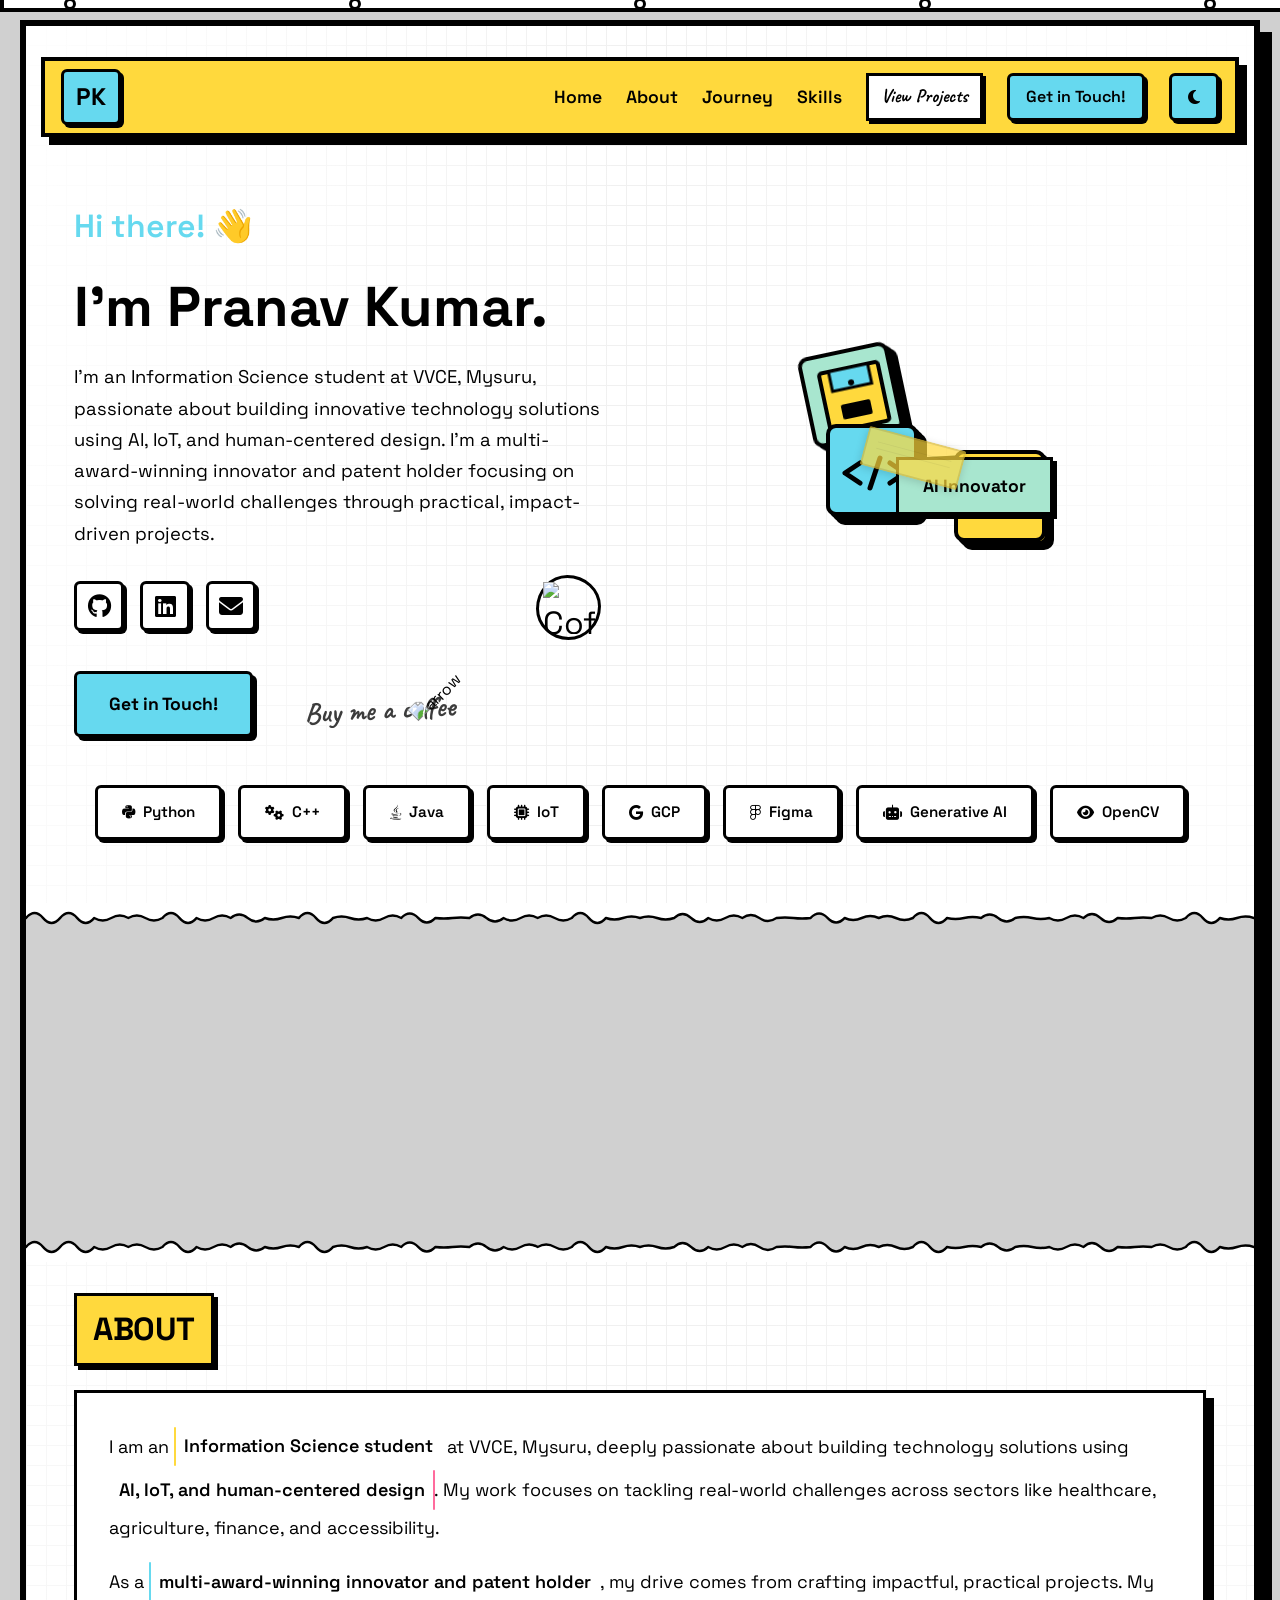
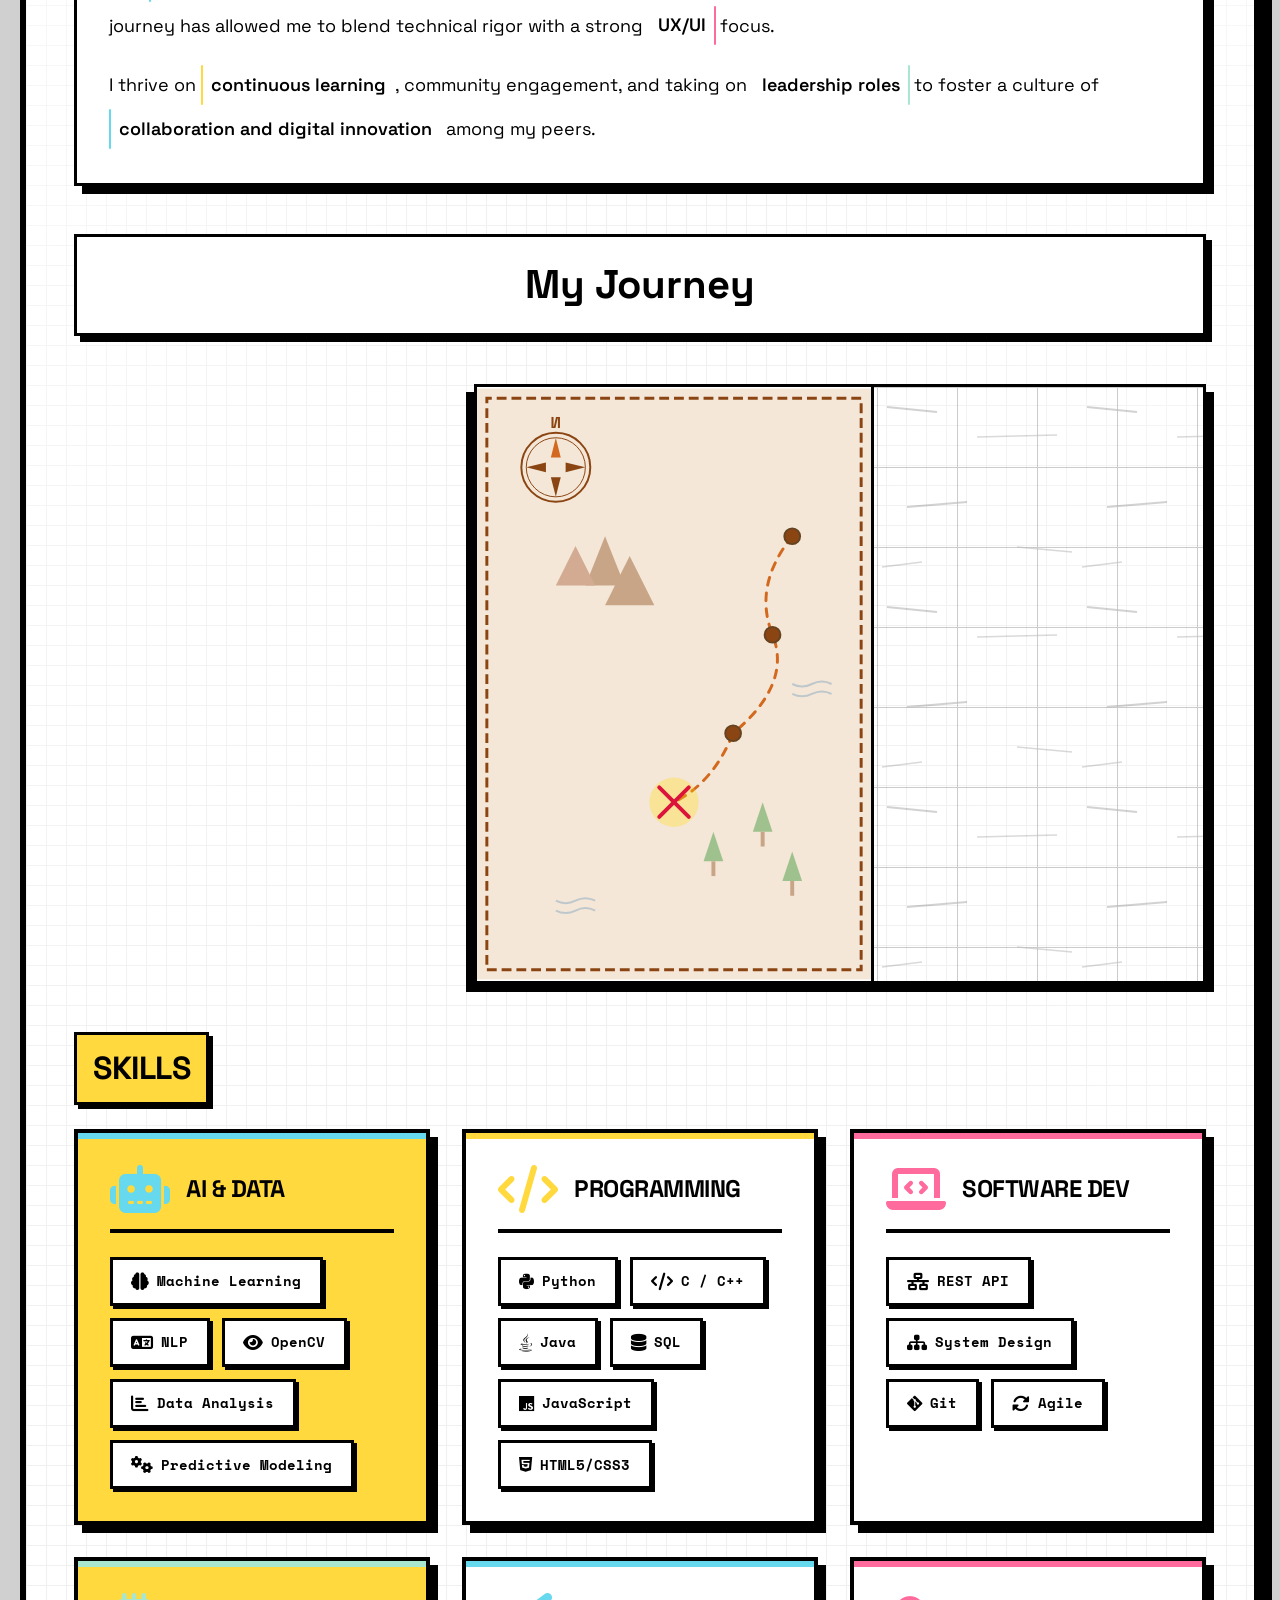
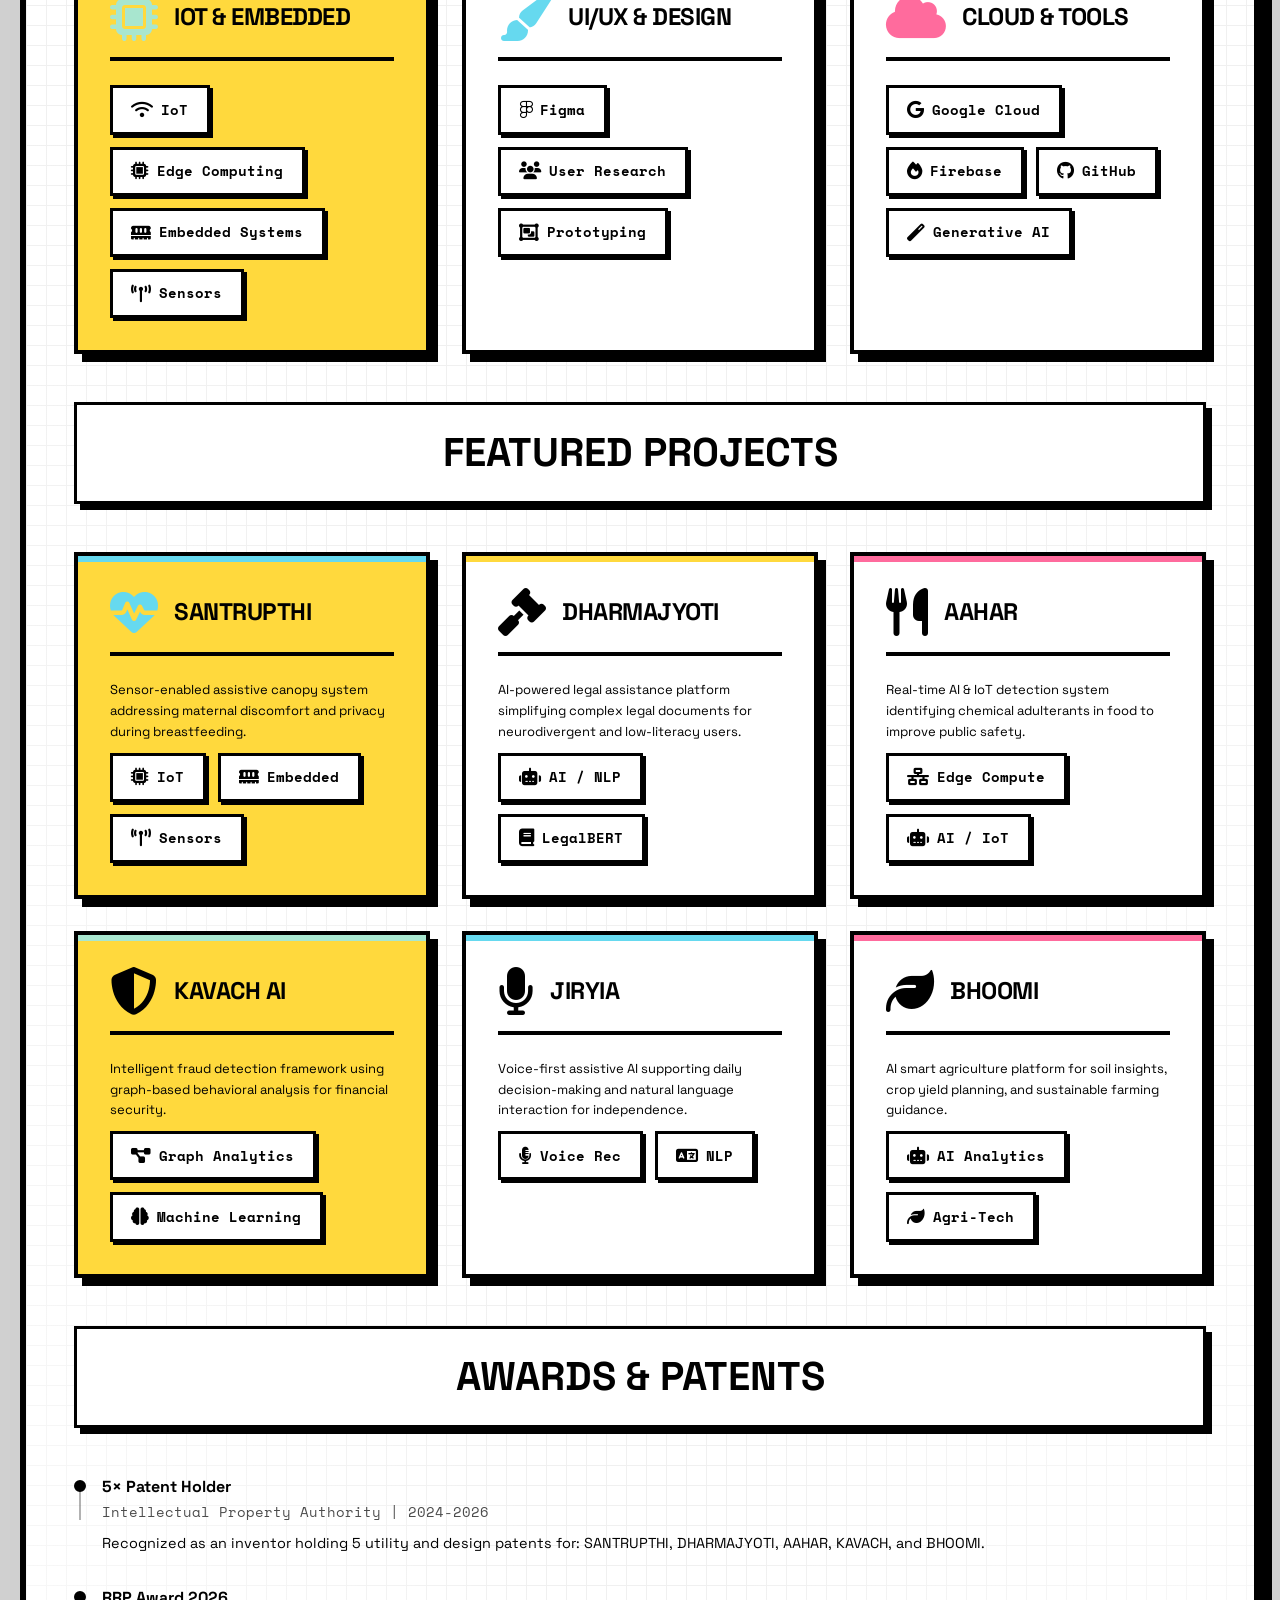
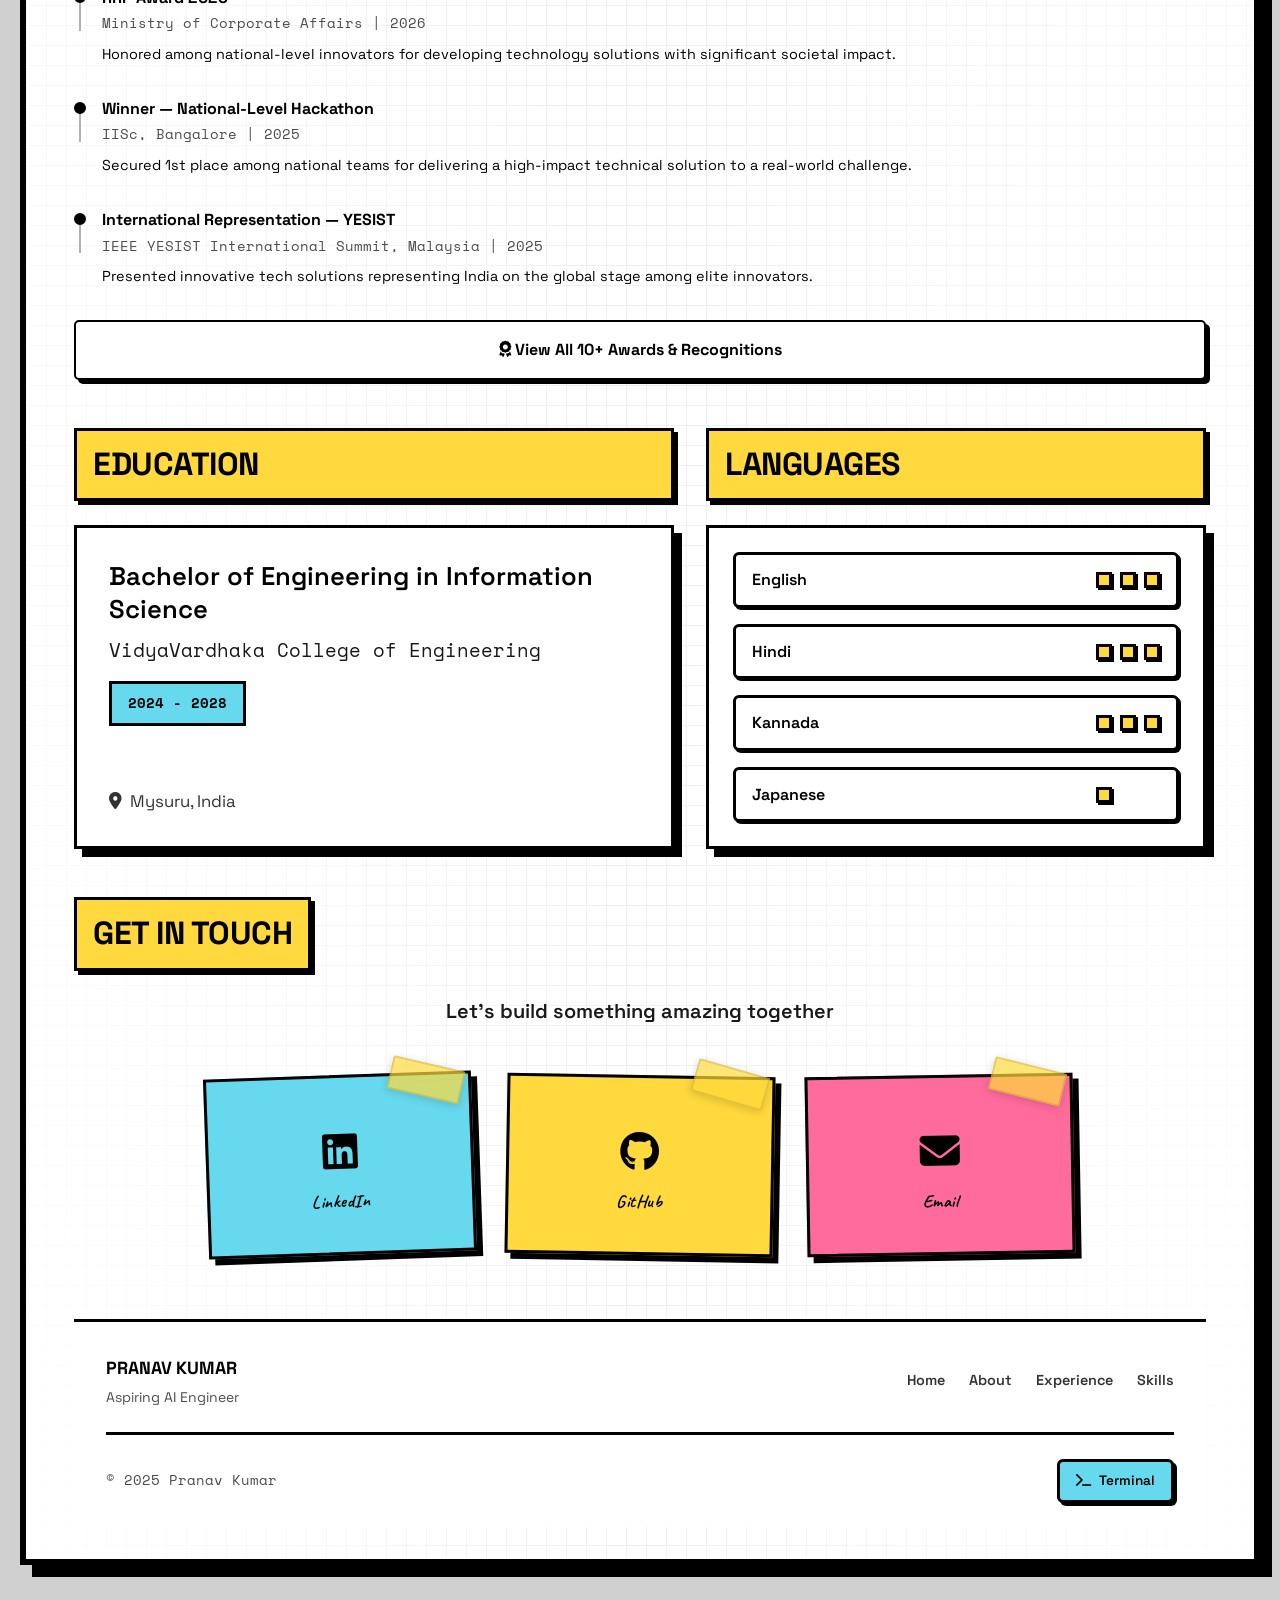
==== index.html @ 629ff79a "Add files via upload" ====
<!DOCTYPE html>
<html lang="en">

<head>
    <meta charset="UTF-8">
    <meta name="viewport" content="width=device-width, initial-scale=1.0">
    <meta name="google-site-verification" content="465bEwV1c9Czn7-FXpZa382q94cMydOqjcSnEhyVUDQ" />

    <!-- Primary Meta Tags -->
    <title>Pranav Kumar | Aspiring AI Engineer</title>
    <meta name="title" content="Pranav Kumar | Aspiring AI Engineer">
    <meta name="description"
        content="Aspiring AI Engineer passionate about building innovative technology solutions using AI, IoT, and human-centered design. Based in Mysuru, India.">
    <meta name="keywords"
        content="Pranav Kumar, AI Engineer, Artificial Intelligence, Machine Learning, Data Science, Python, C++, Java, IoT, OpenCV, UI/UX, Google Cloud, Generative AI">
    <meta name="author" content="Pranav Kumar">
    <meta name="robots" content="index, follow">
    <meta name="language" content="English">

    <!-- Geo Tags -->
    <meta name="geo.region" content="IN-KA">
    <meta name="geo.placename" content="Mysuru">
    <meta name="geo.position" content="12.2958;76.6394">

    <!-- Open Graph / Facebook -->
    <meta property="og:type" content="website">
    <meta property="og:url" content="https://pranavkumar.me">
    <meta property="og:site_name" content="Pranav Kumar">
    <meta property="og:title" content="Pranav Kumar | Aspiring AI Engineer">
    <meta property="og:description"
        content="Aspiring AI Engineer passionate about building innovative technology solutions using AI, IoT, and human-centered design.">
    <meta property="og:image" content="https://pranavkumar.me/image/social-cover.png">
    <meta property="og:image:width" content="1200">
    <meta property="og:image:height" content="630">
    <meta property="og:image:alt" content="Pranav Kumar - Aspiring AI Engineer">
    <meta property="og:locale" content="en_US">

    <!-- Twitter -->
    <meta property="twitter:card" content="summary_large_image">
    <meta property="twitter:url" content="https://pranavkumar.me">
    <meta property="twitter:title" content="Pranav Kumar | Aspiring AI Engineer">
    <meta property="twitter:description"
        content="Aspiring AI Engineer passionate about building innovative technology solutions using AI, IoT, and human-centered design.">
    <meta property="twitter:image" content="https://pranavkumar.me/image/social-cover.png">
    <meta property="twitter:image:alt" content="Pranav Kumar - Aspiring AI Engineer">

    <!-- Canonical URL -->
    <link rel="canonical" href="https://pranavkumar.me">

    <!-- Favicon -->
    <link rel="icon" type="image/svg+xml" href="favicon.svg">

    <!-- Preconnect to external domains -->
    <link rel="preconnect" href="https://fonts.googleapis.com">
    <link rel="preconnect" href="https://fonts.gstatic.com" crossorigin>
    <link rel="preconnect" href="https://cdnjs.cloudflare.com">

    <!-- Preload critical resources -->
    <link rel="preload" href="neo-styles.css" as="style">
    <link rel="preload"
        href="https://fonts.googleapis.com/css2?family=Space+Grotesk:wght@400;600;700&family=Space+Mono:wght@400;700&family=Caveat:wght@400;700&display=swap"
        as="style">

    <!-- Stylesheets -->
    <link rel="stylesheet" href="neo-styles.css">
    <link rel="stylesheet" href="https://cdnjs.cloudflare.com/ajax/libs/font-awesome/6.4.0/css/all.min.css"
        media="print" onload="this.media='all'">
    <noscript>
        <link rel="stylesheet" href="https://cdnjs.cloudflare.com/ajax/libs/font-awesome/6.4.0/css/all.min.css">
    </noscript>
    <link
        href="https://fonts.googleapis.com/css2?family=Space+Grotesk:wght@400;600;700&family=Space+Mono:wght@400;700&family=Caveat:wght@400;700&display=swap"
        rel="stylesheet">
    <link rel="stylesheet" href="https://unpkg.com/leaflet@1.9.4/dist/leaflet.css">

    <!-- External JavaScript -->
    <script src="https://unpkg.com/leaflet@1.9.4/dist/leaflet.js"></script>

    <!-- Structured Data / JSON-LD -->
    <script type="application/ld+json">
    {
      "@context": "https://schema.org",
      "@type": "Person",
      "name": "Pranav Kumar",
      "url": "https://pranavkumar.me",
      "jobTitle": "Aspiring AI Engineer",
      "worksFor": {
        "@type": "Organization",
        "name": "Self Employed"
      },
      "address": {
        "@type": "PostalAddress",
        "addressLocality": "Mysuru",
        "addressRegion": "Karnataka",
        "addressCountry": "India"
      },
      "alumniOf": {
        "@type": "EducationalOrganization",
        "name": "VidyaVardhaka College of Engineering"
      },
      "knowsAbout": ["Artificial Intelligence", "Machine Learning", "IoT", "Data Science", "Python", "Java", "C++", "Google Cloud", "UI/UX", "Computer Vision"],
      "sameAs": [
        "https://github.com/Pranavprog",
        "www.linkedin.com/in/pranav-kumar-adiga-971843320"
      ]
    }
    </script>
</head>

<body>


    <!-- Loading Screen -->
    <div class="loader-overlay">
        <div class="loader-shapes">
            <div class="loader-shape-svg loader-shape-1">
                <svg width="80" height="80" viewBox="0 0 100 100" fill="none" xmlns="http://www.w3.org/2000/svg">
                    <rect x="6" y="6" width="88" height="88" rx="8" fill="#66d9ef" stroke="#000" stroke-width="4" />
                    <rect x="3" y="3" width="88" height="88" rx="8" fill="#66d9ef" stroke="#000" stroke-width="4" />
                    <path d="M35 40 L20 50 L35 60" stroke="#000" stroke-width="5" stroke-linecap="round"
                        stroke-linejoin="round" />
                    <path d="M65 40 L80 50 L65 60" stroke="#000" stroke-width="5" stroke-linecap="round"
                        stroke-linejoin="round" />
                    <line x1="55" y1="35" x2="45" y2="65" stroke="#000" stroke-width="5" stroke-linecap="round" />
                </svg>
            </div>
            <div class="loader-shape-svg loader-shape-2">
                <svg width="80" height="80" viewBox="0 0 100 100" fill="none" xmlns="http://www.w3.org/2000/svg">
                    <rect x="6" y="6" width="88" height="88" rx="8" fill="#ffd93d" stroke="#000" stroke-width="4" />
                    <rect x="3" y="3" width="88" height="88" rx="8" fill="#ffd93d" stroke="#000" stroke-width="4" />
                    <path d="M25 35 L40 50 L25 65" stroke="#000" stroke-width="5" stroke-linecap="round"
                        stroke-linejoin="round" />
                    <line x1="50" y1="65" x2="75" y2="65" stroke="#000" stroke-width="5" stroke-linecap="round" />
                </svg>
            </div>
            <div class="loader-shape-svg loader-shape-3">
                <svg width="80" height="80" viewBox="0 0 100 100" fill="none" xmlns="http://www.w3.org/2000/svg">
                    <rect x="6" y="6" width="88" height="88" rx="8" fill="#a8e6cf" stroke="#000" stroke-width="4" />
                    <rect x="3" y="3" width="88" height="88" rx="8" fill="#a8e6cf" stroke="#000" stroke-width="4" />
                    <rect x="20" y="20" width="60" height="60" rx="3" fill="#ffd93d" stroke="#000" stroke-width="4" />
                    <rect x="30" y="20" width="40" height="20" fill="#66d9ef" stroke="#000" stroke-width="3" />
                    <rect x="35" y="55" width="30" height="15" rx="2" fill="#000" />
                    <circle cx="50" cy="35" r="3" fill="#000" />
                </svg>
            </div>
        </div>
        <div class="loader-wrapper">
            <div class="loader-letter">P</div>
            <div class="loader-letter">K</div>
        </div>
        <div class="loader-progress-bar">
            <div class="loader-progress-fill"></div>
        </div>
    </div>

    <div class="page-wrapper">
        <div class="progress-bar-container">
            <div class="progress-bar-fill"></div>
            <div class="progress-checkpoints">
                <div class="checkpoint" data-section="hero">
                    <div class="checkpoint-dot"></div>
                    <span class="checkpoint-label">Home</span>
                </div>
                <div class="checkpoint" data-section="about">
                    <div class="checkpoint-dot"></div>
                    <span class="checkpoint-label">About</span>
                </div>
                <div class="checkpoint" data-section="experience">
                    <div class="checkpoint-dot"></div>
                    <span class="checkpoint-label">Journey</span>
                </div>
                <div class="checkpoint" data-section="skills">
                    <div class="checkpoint-dot"></div>
                    <span class="checkpoint-label">Skills</span>
                </div>
                <div class="checkpoint" data-section="contact">
                    <div class="checkpoint-dot"></div>
                    <span class="checkpoint-label">Contact</span>
                </div>
            </div>
        </div>
        <nav class="navbar">
            <div class="nav-content">
                <a href="#" class="nav-brand">PK</a>
                <div class="nav-right">
                    <a href="#hero" class="nav-link">Home</a>
                    <a href="#about" class="nav-link">About</a>
                    <a href="#experience" class="nav-link">Journey</a>
                    <a href="#skills" class="nav-link">Skills</a>
                    <a href="#projects" class="nav-lazyfire" title="Projects">
                        <span class="nav-lazyfire-text">View Projects</span>
                    </a>
                    <a href="#contact" class="nav-cta">Get in Touch!</a>
                    <button id="theme-toggle" class="theme-toggle-nav" aria-label="Toggle theme">
                        <i class="fas fa-moon"></i>
                    </button>
                </div>
            </div>
        </nav>

        <section class="hero" id="hero">
            <div class="hero-content">
                <div class="hero-left">
                    <p class="hero-greeting" id="hero-greeting">Hi there! 👋</p>
                    <h1 class="hero-name">I'm Pranav Kumar.</h1>
                    <p class="hero-description">
                        I'm an Information Science student at VVCE, Mysuru, passionate about building innovative
                        technology solutions using AI, IoT, and human-centered design. I'm a multi-award-winning
                        innovator and patent holder focusing on solving real-world challenges through practical,
                        impact-driven projects.
                    </p>
                    <div class="hero-social">
                        <a href="https://github.com/Pranavprog" target="_blank" class="social-btn">
                            <i class="fab fa-github"></i>
                        </a>
                        <a href="https://www.linkedin.com/in/pranav-kumar-adiga-971843320" target="_blank"
                            class="social-btn">
                            <i class="fab fa-linkedin"></i>
                        </a>
                        <a href="https://mail.google.com/mail/?view=cm&fs=1&to=pranavkumar9535@gmail.com"
                            target="_blank" class="social-btn">
                            <i class="fas fa-envelope"></i>
                        </a>
                    </div>
                    <div class="hero-cta-container">
                        <div class="coffee-cta-wrapper">
                            <div class="coffee-arrow">
                                <span class="coffee-arrow-text">Buy me a coffee</span>
                                <img src="image/arrow.png" alt="arrow" class="coffee-arrow-img" width="140"
                                    height="140">
                            </div>
                            <a href="https://vimeo.com/1084933368/18ba679585?fl=pl&fe=sh" target="_blank"
                                class="btn-coffee">
                                <img src="image/caffe-icon.gif" alt="Coffee" class="coffee-icon-img" width="52"
                                    height="52">
                            </a>
                        </div>
                        <a href="#contact" class="btn-cta">Get in Touch!</a>
                    </div>
                </div>
                <div class="hero-right">
                    <div class="hero-image-wrapper">
                        <div class="tape-sticker"></div>
                        <img src="image/pranav-profile.png" alt="Pranav Kumar" class="hero-photo" width="400"
                            height="400" fetchpriority="high">
                        <div class="deco-code">
                            <svg width="100" height="100" viewBox="0 0 100 100" fill="none"
                                xmlns="http://www.w3.org/2000/svg">
                                <rect x="6" y="6" width="88" height="88" rx="8" fill="#66d9ef" stroke="#000"
                                    stroke-width="4" />
                                <rect x="3" y="3" width="88" height="88" rx="8" fill="#66d9ef" stroke="#000"
                                    stroke-width="4" />
                                <path d="M35 40 L20 50 L35 60" stroke="#000" stroke-width="5" stroke-linecap="round"
                                    stroke-linejoin="round" />
                                <path d="M65 40 L80 50 L65 60" stroke="#000" stroke-width="5" stroke-linecap="round"
                                    stroke-linejoin="round" />
                                <line x1="55" y1="35" x2="45" y2="65" stroke="#000" stroke-width="5"
                                    stroke-linecap="round" />
                            </svg>
                        </div>
                        <div class="deco-terminal">
                            <svg width="100" height="100" viewBox="0 0 100 100" fill="none"
                                xmlns="http://www.w3.org/2000/svg">
                                <rect x="6" y="6" width="88" height="88" rx="8" fill="#ffd93d" stroke="#000"
                                    stroke-width="4" />
                                <rect x="3" y="3" width="88" height="88" rx="8" fill="#ffd93d" stroke="#000"
                                    stroke-width="4" />
                                <path d="M25 35 L40 50 L25 65" stroke="#000" stroke-width="5" stroke-linecap="round"
                                    stroke-linejoin="round" />
                                <line x1="50" y1="65" x2="75" y2="65" stroke="#000" stroke-width="5"
                                    stroke-linecap="round" />
                            </svg>
                        </div>
                        <div class="deco-floppy">
                            <svg width="100" height="100" viewBox="0 0 100 100" fill="none"
                                xmlns="http://www.w3.org/2000/svg">
                                <rect x="6" y="6" width="88" height="88" rx="8" fill="#a8e6cf" stroke="#000"
                                    stroke-width="4" />
                                <rect x="3" y="3" width="88" height="88" rx="8" fill="#a8e6cf" stroke="#000"
                                    stroke-width="4" />
                                <rect x="20" y="20" width="60" height="60" rx="3" fill="#ffd93d" stroke="#000"
                                    stroke-width="4" />
                                <rect x="30" y="20" width="40" height="20" fill="#66d9ef" stroke="#000"
                                    stroke-width="3" />
                                <rect x="35" y="55" width="30" height="15" rx="2" fill="#000" />
                                <circle cx="50" cy="35" r="3" fill="#000" />
                            </svg>
                        </div>
                        <div class="deco-label">AI Innovator</div>
                    </div>
                </div>
            </div>
            <div class="tech-badges">
                <span class="tech-badge"><i class="fab fa-python"></i> Python</span>
                <span class="tech-badge"><i class="fas fa-cogs"></i> C++</span>
                <span class="tech-badge"><i class="fab fa-java"></i> Java</span>
                <span class="tech-badge"><i class="fas fa-microchip"></i> IoT</span>
                <span class="tech-badge"><i class="fab fa-google"></i> GCP</span>
                <span class="tech-badge"><i class="fab fa-figma"></i> Figma</span>
                <span class="tech-badge"><i class="fas fa-robot"></i> Generative AI</span>
                <span class="tech-badge"><i class="fas fa-eye"></i> OpenCV</span>
            </div>
        </section>

        <div class="paper-tear paper-tear-top">
            <svg width="100%" height="30" viewBox="0 0 1440 30" preserveAspectRatio="none"
                xmlns="http://www.w3.org/2000/svg">
                <path
                    d="M0,0 L0,15 Q10,5 20,15 T40,15 Q50,5 60,15 T80,15 Q90,20 100,15 T120,15 Q130,10 140,15 T160,15 Q170,5 180,15 T200,15 Q210,20 220,15 T240,15 Q250,8 260,15 T280,15 Q290,18 300,15 T320,15 Q330,5 340,15 T360,15 Q370,12 380,15 T400,15 Q410,20 420,15 T440,15 Q450,6 460,15 T480,15 Q490,16 500,15 T520,15 Q530,8 540,15 T560,15 Q570,20 580,15 T600,15 Q610,10 620,15 T640,15 Q650,5 660,15 T680,15 Q690,18 700,15 T720,15 Q730,12 740,15 T760,15 Q770,7 780,15 T800,15 Q810,20 820,15 T840,15 Q850,9 860,15 T880,15 Q890,14 900,15 T920,15 Q930,6 940,15 T960,15 Q970,19 980,15 T1000,15 Q1010,11 1020,15 T1040,15 Q1050,5 1060,15 T1080,15 Q1090,17 1100,15 T1120,15 Q1130,8 1140,15 T1160,15 Q1170,13 1180,15 T1200,15 Q1210,20 1220,15 T1240,15 Q1250,7 1260,15 T1280,15 Q1290,16 1300,15 T1320,15 Q1330,10 1340,15 T1360,15 Q1370,5 1380,15 T1400,15 Q1410,18 1420,15 T1440,15 L1440,0 Z"
                    fill="#ffffff" stroke="none" />
                <path
                    d="M0,30 L0,15 Q10,5 20,15 T40,15 Q50,5 60,15 T80,15 Q90,20 100,15 T120,15 Q130,10 140,15 T160,15 Q170,5 180,15 T200,15 Q210,20 220,15 T240,15 Q250,8 260,15 T280,15 Q290,18 300,15 T320,15 Q330,5 340,15 T360,15 Q370,12 380,15 T400,15 Q410,20 420,15 T440,15 Q450,6 460,15 T480,15 Q490,16 500,15 T520,15 Q530,8 540,15 T560,15 Q570,20 580,15 T600,15 Q610,10 620,15 T640,15 Q650,5 660,15 T680,15 Q690,18 700,15 T720,15 Q730,12 740,15 T760,15 Q770,7 780,15 T800,15 Q810,20 820,15 T840,15 Q850,9 860,15 T880,15 Q890,14 900,15 T920,15 Q930,6 940,15 T960,15 Q970,19 980,15 T1000,15 Q1010,11 1020,15 T1040,15 Q1050,5 1060,15 T1080,15 Q1090,17 1100,15 T1120,15 Q1130,8 1140,15 T1160,15 Q1170,13 1180,15 T1200,15 Q1210,20 1220,15 T1240,15 Q1250,7 1260,15 T1280,15 Q1290,16 1300,15 T1320,15 Q1330,10 1340,15 T1360,15 Q1370,5 1380,15 T1400,15 Q1410,18 1420,15 T1440,15 L1440,30 Z"
                    fill="#d0d0d0" stroke="none" />
                <path
                    d="M0,15 Q10,5 20,15 T40,15 Q50,5 60,15 T80,15 Q90,20 100,15 T120,15 Q130,10 140,15 T160,15 Q170,5 180,15 T200,15 Q210,20 220,15 T240,15 Q250,8 260,15 T280,15 Q290,18 300,15 T320,15 Q330,5 340,15 T360,15 Q370,12 380,15 T400,15 Q410,20 420,15 T440,15 Q450,6 460,15 T480,15 Q490,16 500,15 T520,15 Q530,8 540,15 T560,15 Q570,20 580,15 T600,15 Q610,10 620,15 T640,15 Q650,5 660,15 T680,15 Q690,18 700,15 T720,15 Q730,12 740,15 T760,15 Q770,7 780,15 T800,15 Q810,20 820,15 T840,15 Q850,9 860,15 T880,15 Q890,14 900,15 T920,15 Q930,6 940,15 T960,15 Q970,19 980,15 T1000,15 Q1010,11 1020,15 T1040,15 Q1050,5 1060,15 T1080,15 Q1090,17 1100,15 T1120,15 Q1130,8 1140,15 T1160,15 Q1170,13 1180,15 T1200,15 Q1210,20 1220,15 T1240,15 Q1250,7 1260,15 T1280,15 Q1290,16 1300,15 T1320,15 Q1330,10 1340,15 T1360,15 Q1370,5 1380,15 T1400,15 Q1410,18 1420,15 T1440,15"
                    fill="none" stroke="var(--border)" stroke-width="2.5" stroke-linecap="round"
                    stroke-linejoin="round" />
            </svg>
        </div>

        <div class="page-gap"></div>

        <div class="paper-tear paper-tear-bottom">
            <svg width="100%" height="30" viewBox="0 0 1440 30" preserveAspectRatio="none"
                xmlns="http://www.w3.org/2000/svg">
                <path
                    d="M0,0 L0,15 Q10,5 20,15 T40,15 Q50,5 60,15 T80,15 Q90,20 100,15 T120,15 Q130,10 140,15 T160,15 Q170,5 180,15 T200,15 Q210,20 220,15 T240,15 Q250,8 260,15 T280,15 Q290,18 300,15 T320,15 Q330,5 340,15 T360,15 Q370,12 380,15 T400,15 Q410,20 420,15 T440,15 Q450,6 460,15 T480,15 Q490,16 500,15 T520,15 Q530,8 540,15 T560,15 Q570,20 580,15 T600,15 Q610,10 620,15 T640,15 Q650,5 660,15 T680,15 Q690,18 700,15 T720,15 Q730,12 740,15 T760,15 Q770,7 780,15 T800,15 Q810,20 820,15 T840,15 Q850,9 860,15 T880,15 Q890,14 900,15 T920,15 Q930,6 940,15 T960,15 Q970,19 980,15 T1000,15 Q1010,11 1020,15 T1040,15 Q1050,5 1060,15 T1080,15 Q1090,17 1100,15 T1120,15 Q1130,8 1140,15 T1160,15 Q1170,13 1180,15 T1200,15 Q1210,20 1220,15 T1240,15 Q1250,7 1260,15 T1280,15 Q1290,16 1300,15 T1320,15 Q1330,10 1340,15 T1360,15 Q1370,5 1380,15 T1400,15 Q1410,18 1420,15 T1440,15 L1440,0 Z"
                    fill="#d0d0d0" stroke="none" />
                <path
                    d="M0,30 L0,15 Q10,5 20,15 T40,15 Q50,5 60,15 T80,15 Q90,20 100,15 T120,15 Q130,10 140,15 T160,15 Q170,5 180,15 T200,15 Q210,20 220,15 T240,15 Q250,8 260,15 T280,15 Q290,18 300,15 T320,15 Q330,5 340,15 T360,15 Q370,12 380,15 T400,15 Q410,20 420,15 T440,15 Q450,6 460,15 T480,15 Q490,16 500,15 T520,15 Q530,8 540,15 T560,15 Q570,20 580,15 T600,15 Q610,10 620,15 T640,15 Q650,5 660,15 T680,15 Q690,18 700,15 T720,15 Q730,12 740,15 T760,15 Q770,7 780,15 T800,15 Q810,20 820,15 T840,15 Q850,9 860,15 T880,15 Q890,14 900,15 T920,15 Q930,6 940,15 T960,15 Q970,19 980,15 T1000,15 Q1010,11 1020,15 T1040,15 Q1050,5 1060,15 T1080,15 Q1090,17 1100,15 T1120,15 Q1130,8 1140,15 T1160,15 Q1170,13 1180,15 T1200,15 Q1210,20 1220,15 T1240,15 Q1250,7 1260,15 T1280,15 Q1290,16 1300,15 T1320,15 Q1330,10 1340,15 T1360,15 Q1370,5 1380,15 T1400,15 Q1410,18 1420,15 T1440,15 L1440,30 Z"
                    fill="#ffffff" stroke="none" />
                <path
                    d="M0,15 Q10,5 20,15 T40,15 Q50,5 60,15 T80,15 Q90,20 100,15 T120,15 Q130,10 140,15 T160,15 Q170,5 180,15 T200,15 Q210,20 220,15 T240,15 Q250,8 260,15 T280,15 Q290,18 300,15 T320,15 Q330,5 340,15 T360,15 Q370,12 380,15 T400,15 Q410,20 420,15 T440,15 Q450,6 460,15 T480,15 Q490,16 500,15 T520,15 Q530,8 540,15 T560,15 Q570,20 580,15 T600,15 Q610,10 620,15 T640,15 Q650,5 660,15 T680,15 Q690,18 700,15 T720,15 Q730,12 740,15 T760,15 Q770,7 780,15 T800,15 Q810,20 820,15 T840,15 Q850,9 860,15 T880,15 Q890,14 900,15 T920,15 Q930,6 940,15 T960,15 Q970,19 980,15 T1000,15 Q1010,11 1020,15 T1040,15 Q1050,5 1060,15 T1080,15 Q1090,17 1100,15 T1120,15 Q1130,8 1140,15 T1160,15 Q1170,13 1180,15 T1200,15 Q1210,20 1220,15 T1240,15 Q1250,7 1260,15 T1280,15 Q1290,16 1300,15 T1320,15 Q1330,10 1340,15 T1360,15 Q1370,5 1380,15 T1400,15 Q1410,18 1420,15 T1440,15"
                    fill="none" stroke="var(--border)" stroke-width="2.5" stroke-linecap="round"
                    stroke-linejoin="round" />
            </svg>
        </div>

        <div class="tear-tape-sticker"></div>

        <div class="container">

            <section class="section" id="about">
                <h2 class="section-title">ABOUT</h2>
                <div class="card">
                    <p class="text">
                        I am an <span class="highlight highlight-yellow">Information Science student</span> at VVCE,
                        Mysuru, deeply passionate about building technology solutions using <span
                            class="highlight highlight-pink">AI, IoT, and human-centered design</span>.
                        My work focuses on tackling real-world challenges across sectors like healthcare, agriculture,
                        finance, and accessibility.
                    </p>
                    <p class="text">
                        As a <span class="highlight highlight-cyan">multi-award-winning innovator and patent
                            holder</span>, my drive comes from crafting impactful, practical projects.
                        My journey has allowed me to blend technical rigor with a strong <span
                            class="highlight highlight-pink">UX/UI</span> focus.
                    </p>
                    <p class="text">
                        I thrive on <span class="highlight highlight-yellow">continuous learning</span>, community
                        engagement, and taking on <span class="highlight highlight-green">leadership roles</span> to
                        foster a culture of
                        <span class="highlight highlight-cyan">collaboration and digital innovation</span> among my
                        peers.
                    </p>
                </div>
            </section>

            <section class="section journey-section" id="experience">
                <h2 class="section-title-center">My Journey</h2>
                <div class="journey-container">
                    <div class="journey-timeline">
                        <h3 class="timeline-header">Journey Timeline</h3>
                        <div class="timeline-list">
                            <div class="timeline-item-flat" id="exp-1" data-country="India">
                                <div class="timeline-dot"></div>
                                <div class="timeline-content-flat">
                                    <h4 class="timeline-title">AI Intern @ Launched Global</h4>
                                    <p class="timeline-date">Aug 2025 - Oct 2025</p>
                                    <p class="timeline-description">
                                        Built and deployed machine learning workflows using Python to analyze data and
                                        support decision-making. Developed AI-driven solutions to solve real-world
                                        problems under practical constraints.
                                    </p>
                                    <p class="timeline-location"><i class="fas fa-map-marker-alt"></i> Remote</p>
                                </div>
                            </div>
                            <div class="timeline-item-flat" id="exp-2" data-country="India">
                                <div class="timeline-dot"></div>
                                <div class="timeline-content-flat">
                                    <h4 class="timeline-title">UX/UI Designer Intern @ Vital Skills</h4>
                                    <p class="timeline-date">Jun 2025 - Jul 2025</p>
                                    <p class="timeline-description">
                                        Designed user-friendly interfaces and workflows for web and mobile applications
                                        using human-centered design principles. Created wireframes and interactive
                                        prototypes.
                                    </p>
                                    <p class="timeline-location"><i class="fas fa-map-marker-alt"></i> Remote</p>
                                </div>
                            </div>
                            <div class="timeline-item-flat" id="exp-3" data-country="India">
                                <div class="timeline-dot"></div>
                                <div class="timeline-content-flat">
                                    <h4 class="timeline-title">Open Source Contributor @ Global OSC</h4>
                                    <p class="timeline-date">2024 - Present</p>
                                    <p class="timeline-description">
                                        Contributed to multiple open-source repositories by resolving issues and
                                        improving technical documentation. Collaborated globally using GitHub workflows.
                                    </p>
                                    <p class="timeline-location"><i class="fas fa-map-marker-alt"></i> Global / Remote
                                    </p>
                                </div>
                            </div>
                            <div class="timeline-item-flat" id="exp-4" data-country="India">
                                <div class="timeline-dot"></div>
                                <div class="timeline-content-flat">
                                    <h4 class="timeline-title">Student Ambassador @ Google & Aspire Institute</h4>
                                    <p class="timeline-date">2025 - Present</p>
                                    <p class="timeline-description">
                                        Led student engagement initiatives, organizing workshops impacting 150+
                                        students. Coordinated placement-related activities and guided peers in skill
                                        development.
                                    </p>
                                    <p class="timeline-location"><i class="fas fa-map-marker-alt"></i> Mysuru, India</p>
                                </div>
                            </div>
                        </div>
                    </div>
                    <div class="journey-timeline-back">
                        <svg class="treasure-map-svg" viewBox="0 0 400 600" xmlns="http://www.w3.org/2000/svg">
                            <!-- Aged paper background -->
                            <rect width="400" height="600" fill="#f4e7d7" />

                            <!-- Compass Rose -->
                            <g transform="translate(320, 80)">
                                <circle cx="0" cy="0" r="35" fill="none" stroke="#8B4513" stroke-width="2" />
                                <circle cx="0" cy="0" r="30" fill="none" stroke="#8B4513" stroke-width="1" />
                                <!-- N -->
                                <polygon points="0,-30 5,-10 -5,-10" fill="#D2691E" />
                                <!-- S -->
                                <polygon points="0,30 5,10 -5,10" fill="#8B4513" />
                                <!-- E -->
                                <polygon points="30,0 10,5 10,-5" fill="#8B4513" />
                                <!-- W -->
                                <polygon points="-30,0 -10,5 -10,-5" fill="#8B4513" />
                                <text x="0" y="-40" text-anchor="middle" font-size="16" font-weight="bold"
                                    fill="#8B4513">N</text>
                            </g>

                            <!-- Dotted path route -->
                            <path d="M 80,150 Q 120,200 100,250 T 140,350 Q 160,400 200,420" stroke="#D2691E"
                                stroke-width="3" fill="none" stroke-dasharray="8,8" stroke-linecap="round" />

                            <!-- Location markers -->
                            <circle cx="80" cy="150" r="8" fill="#8B4513" stroke="#654321" stroke-width="2" />
                            <circle cx="100" cy="250" r="8" fill="#8B4513" stroke="#654321" stroke-width="2" />
                            <circle cx="140" cy="350" r="8" fill="#8B4513" stroke="#654321" stroke-width="2" />

                            <!-- X marks the spot -->
                            <g transform="translate(200, 420)">
                                <circle cx="0" cy="0" r="25" fill="#FFD700" opacity="0.3" />
                                <line x1="-15" y1="-15" x2="15" y2="15" stroke="#DC143C" stroke-width="4"
                                    stroke-linecap="round" />
                                <line x1="15" y1="-15" x2="-15" y2="15" stroke="#DC143C" stroke-width="4"
                                    stroke-linecap="round" />
                            </g>

                            <!-- Mountains -->
                            <g opacity="0.4">
                                <polygon points="250,200 270,150 290,200" fill="#8B4513" />
                                <polygon points="280,200 300,160 320,200" fill="#A0522D" />
                                <polygon points="220,220 245,170 270,220" fill="#8B4513" />
                            </g>

                            <!-- Trees -->
                            <g opacity="0.4">
                                <polygon points="100,450 110,420 120,450" fill="#228B22" />
                                <rect x="108" y="450" width="4" height="15" fill="#8B4513" />
                                <polygon points="150,480 160,450 170,480" fill="#228B22" />
                                <rect x="158" y="480" width="4" height="15" fill="#8B4513" />
                                <polygon points="70,500 80,470 90,500" fill="#228B22" />
                                <rect x="78" y="500" width="4" height="15" fill="#8B4513" />
                            </g>

                            <!-- Waves/Water -->
                            <g opacity="0.3">
                                <path d="M 40,300 Q 50,295 60,300 T 80,300" stroke="#4682B4" stroke-width="2"
                                    fill="none" />
                                <path d="M 40,310 Q 50,305 60,310 T 80,310" stroke="#4682B4" stroke-width="2"
                                    fill="none" />
                                <path d="M 280,520 Q 290,515 300,520 T 320,520" stroke="#4682B4" stroke-width="2"
                                    fill="none" />
                                <path d="M 280,530 Q 290,525 300,530 T 320,530" stroke="#4682B4" stroke-width="2"
                                    fill="none" />
                            </g>

                            <!-- Decorative border -->
                            <rect x="10" y="10" width="380" height="580" fill="none" stroke="#8B4513" stroke-width="3"
                                stroke-dasharray="10,5" />
                        </svg>
                    </div>
                    <div class="journey-map-container">
                        <div id="journey-map"></div>
                        <svg class="map-overlay-lines" xmlns="http://www.w3.org/2000/svg">
                            <defs>
                                <pattern id="grid" width="80" height="80" patternUnits="userSpaceOnUse">
                                    <path d="M 80 0 L 0 0 0 80" fill="none" stroke="#000" stroke-width="2"
                                        opacity="0.8" />
                                </pattern>
                                <pattern id="scratches" width="200" height="200" patternUnits="userSpaceOnUse">
                                    <line x1="10" y1="20" x2="60" y2="25" stroke="#000" stroke-width="2"
                                        opacity="0.7" />
                                    <line x1="100" y1="50" x2="180" y2="48" stroke="#000" stroke-width="1.5"
                                        opacity="0.6" />
                                    <line x1="30" y1="120" x2="90" y2="115" stroke="#000" stroke-width="2"
                                        opacity="0.7" />
                                    <line x1="140" y1="160" x2="195" y2="165" stroke="#000" stroke-width="1.5"
                                        opacity="0.6" />
                                    <line x1="5" y1="180" x2="45" y2="175" stroke="#000" stroke-width="1.5"
                                        opacity="0.6" />
                                </pattern>
                            </defs>
                            <rect width="100%" height="100%" fill="url(#grid)" />
                            <rect width="100%" height="100%" fill="url(#scratches)" />
                        </svg>
                        <img src="image/pirat.png" alt="Pirate" class="map-pirate-overlay" width="200" height="200"
                            loading="lazy">
                    </div>
                </div>
            </section>

            <section class="section" id="skills">
                <h2 class="section-title">SKILLS</h2>

                <div class="skills-grid-modern">
                    <div class="skill-box highlight-box">
                        <div class="skill-box-header">
                            <i class="fas fa-robot skill-icon-large"></i>
                            <h3 class="skill-box-title">AI & Data</h3>
                        </div>
                        <div class="tech-tags">
                            <span class="tag"><i class="fas fa-brain"></i> Machine Learning</span>
                            <span class="tag"><i class="fas fa-language"></i> NLP</span>
                            <span class="tag"><i class="fas fa-eye"></i> OpenCV</span>
                            <span class="tag"><i class="fas fa-chart-bar"></i> Data Analysis</span>
                            <span class="tag"><i class="fas fa-cogs"></i> Predictive Modeling</span>
                        </div>
                    </div>

                    <div class="skill-box">
                        <div class="skill-box-header">
                            <i class="fas fa-code skill-icon-large"></i>
                            <h3 class="skill-box-title">Programming</h3>
                        </div>
                        <div class="tech-tags">
                            <span class="tag"><i class="fab fa-python"></i> Python</span>
                            <span class="tag"><i class="fas fa-code"></i> C / C++</span>
                            <span class="tag"><i class="fab fa-java"></i> Java</span>
                            <span class="tag"><i class="fas fa-database"></i> SQL</span>
                            <span class="tag"><i class="fab fa-js"></i> JavaScript</span>
                            <span class="tag"><i class="fab fa-html5"></i> HTML5/CSS3</span>
                        </div>
                    </div>

                    <div class="skill-box">
                        <div class="skill-box-header">
                            <i class="fas fa-laptop-code skill-icon-large"></i>
                            <h3 class="skill-box-title">Software Dev</h3>
                        </div>
                        <div class="tech-tags">
                            <span class="tag"><i class="fas fa-network-wired"></i> REST API</span>
                            <span class="tag"><i class="fas fa-sitemap"></i> System Design</span>
                            <span class="tag"><i class="fab fa-git-alt"></i> Git</span>
                            <span class="tag"><i class="fas fa-sync-alt"></i> Agile</span>
                        </div>
                    </div>

                    <div class="skill-box highlight-box">
                        <div class="skill-box-header">
                            <i class="fas fa-microchip skill-icon-large"></i>
                            <h3 class="skill-box-title">IoT & Embedded</h3>
                        </div>
                        <div class="tech-tags">
                            <span class="tag"><i class="fas fa-wifi"></i> IoT</span>
                            <span class="tag"><i class="fas fa-microchip"></i> Edge Computing</span>
                            <span class="tag"><i class="fas fa-memory"></i> Embedded Systems</span>
                            <span class="tag"><i class="fas fa-broadcast-tower"></i> Sensors</span>
                        </div>
                    </div>

                    <div class="skill-box">
                        <div class="skill-box-header">
                            <i class="fas fa-paint-brush skill-icon-large"></i>
                            <h3 class="skill-box-title">UI/UX & Design</h3>
                        </div>
                        <div class="tech-tags">
                            <span class="tag"><i class="fab fa-figma"></i> Figma</span>
                            <span class="tag"><i class="fas fa-users"></i> User Research</span>
                            <span class="tag"><i class="fas fa-object-group"></i> Prototyping</span>
                        </div>
                    </div>

                    <div class="skill-box">
                        <div class="skill-box-header">
                            <i class="fas fa-cloud skill-icon-large"></i>
                            <h3 class="skill-box-title">Cloud & Tools</h3>
                        </div>
                        <div class="tech-tags">
                            <span class="tag"><i class="fab fa-google"></i> Google Cloud</span>
                            <span class="tag"><i class="fas fa-fire"></i> Firebase</span>
                            <span class="tag"><i class="fab fa-github"></i> GitHub</span>
                            <span class="tag"><i class="fas fa-magic"></i> Generative AI</span>
                        </div>
                    </div>
                </div>
            </section>

            <section class="section" id="projects">
                <h2 class="section-title-center">FEATURED PROJECTS</h2>
                <div class="skills-grid-modern">
                    <div class="skill-box highlight-box">
                        <div class="skill-box-header">
                            <i class="fas fa-heartbeat skill-icon-large"></i>
                            <h3 class="skill-box-title">SANTRUPTHI</h3>
                        </div>
                        <p style="font-size:13px; color:var(--text); margin-bottom:10px;">Sensor-enabled assistive
                            canopy system addressing maternal discomfort and privacy during breastfeeding.</p>
                        <div class="tech-tags">
                            <span class="tag"><i class="fas fa-microchip"></i> IoT</span>
                            <span class="tag"><i class="fas fa-memory"></i> Embedded</span>
                            <span class="tag"><i class="fas fa-broadcast-tower"></i> Sensors</span>
                        </div>
                    </div>

                    <div class="skill-box">
                        <div class="skill-box-header">
                            <i class="fas fa-gavel skill-icon-large" style="color:var(--accent-red)"></i>
                            <h3 class="skill-box-title">DHARMAJYOTI</h3>
                        </div>
                        <p style="font-size:13px; color:var(--text); margin-bottom:10px;">AI-powered legal assistance
                            platform simplifying complex legal documents for neurodivergent and low-literacy users.</p>
                        <div class="tech-tags">
                            <span class="tag"><i class="fas fa-robot"></i> AI / NLP</span>
                            <span class="tag"><i class="fas fa-book"></i> LegalBERT</span>
                        </div>
                    </div>

                    <div class="skill-box">
                        <div class="skill-box-header">
                            <i class="fas fa-utensils skill-icon-large" style="color:var(--accent-blue)"></i>
                            <h3 class="skill-box-title">AAHAR</h3>
                        </div>
                        <p style="font-size:13px; color:var(--text); margin-bottom:10px;">Real-time AI & IoT detection
                            system identifying chemical adulterants in food to improve public safety.</p>
                        <div class="tech-tags">
                            <span class="tag"><i class="fas fa-network-wired"></i> Edge Compute</span>
                            <span class="tag"><i class="fas fa-robot"></i> AI / IoT</span>
                        </div>
                    </div>

                    <div class="skill-box highlight-box">
                        <div class="skill-box-header">
                            <i class="fas fa-shield-alt skill-icon-large" style="color:var(--accent-green)"></i>
                            <h3 class="skill-box-title">KAVACH AI</h3>
                        </div>
                        <p style="font-size:13px; color:var(--text); margin-bottom:10px;">Intelligent fraud detection
                            framework using graph-based behavioral analysis for financial security.</p>
                        <div class="tech-tags">
                            <span class="tag"><i class="fas fa-project-diagram"></i> Graph Analytics</span>
                            <span class="tag"><i class="fas fa-brain"></i> Machine Learning</span>
                        </div>
                    </div>

                    <div class="skill-box">
                        <div class="skill-box-header">
                            <i class="fas fa-microphone skill-icon-large" style="color:var(--accent-red)"></i>
                            <h3 class="skill-box-title">JIRYIA</h3>
                        </div>
                        <p style="font-size:13px; color:var(--text); margin-bottom:10px;">Voice-first assistive AI
                            supporting daily decision-making and natural language interaction for independence.</p>
                        <div class="tech-tags">
                            <span class="tag"><i class="fas fa-microphone-alt"></i> Voice Rec</span>
                            <span class="tag"><i class="fas fa-language"></i> NLP</span>
                        </div>
                    </div>

                    <div class="skill-box">
                        <div class="skill-box-header">
                            <i class="fas fa-leaf skill-icon-large" style="color:var(--accent-blue)"></i>
                            <h3 class="skill-box-title">BHOOMI</h3>
                        </div>
                        <p style="font-size:13px; color:var(--text); margin-bottom:10px;">AI smart agriculture platform
                            for soil insights, crop yield planning, and sustainable farming guidance.</p>
                        <div class="tech-tags">
                            <span class="tag"><i class="fas fa-robot"></i> AI Analytics</span>
                            <span class="tag"><i class="fas fa-leaf"></i> Agri-Tech</span>
                        </div>
                    </div>
                </div>
            </section>

            <section class="section" id="achievements">
                <h2 class="section-title-center">AWARDS & PATENTS</h2>
                <div class="timeline-list" style="margin-top:20px;">
                    <div class="timeline-item-flat">
                        <div class="timeline-dot" style="border-color:var(--accent-red);"></div>
                        <div class="timeline-content-flat">
                            <h4 class="timeline-title">5× Patent Holder</h4>
                            <p class="timeline-date">Intellectual Property Authority | 2024-2026</p>
                            <p class="timeline-description">Recognized as an inventor holding 5 utility and design
                                patents for: SANTRUPTHI, DHARMAJYOTI, AAHAR, KAVACH, and BHOOMI.</p>
                        </div>
                    </div>
                    <div class="timeline-item-flat">
                        <div class="timeline-dot" style="border-color:var(--accent-green);"></div>
                        <div class="timeline-content-flat">
                            <h4 class="timeline-title">RRP Award 2026</h4>
                            <p class="timeline-date">Ministry of Corporate Affairs | 2026</p>
                            <p class="timeline-description">Honored among national-level innovators for developing
                                technology solutions with significant societal impact.</p>
                        </div>
                    </div>
                    <div class="timeline-item-flat">
                        <div class="timeline-dot" style="border-color:var(--accent-blue);"></div>
                        <div class="timeline-content-flat">
                            <h4 class="timeline-title">Winner — National-Level Hackathon</h4>
                            <p class="timeline-date">IISc, Bangalore | 2025</p>
                            <p class="timeline-description">Secured 1st place among national teams for delivering a
                                high-impact technical solution to a real-world challenge.</p>
                        </div>
                    </div>
                    <div class="timeline-item-flat">
                        <div class="timeline-dot" style="border-color:var(--accent-primary);"></div>
                        <div class="timeline-content-flat">
                            <h4 class="timeline-title">International Representation — YESIST</h4>
                            <p class="timeline-date">IEEE YESIST International Summit, Malaysia | 2025</p>
                            <p class="timeline-description">Presented innovative tech solutions representing India on
                                the global stage among elite innovators.</p>
                        </div>
                    </div>
                    <div class="timeline-item-flat"
                        style="text-align:center; padding:15px; border:2px solid var(--border); box-shadow:4px 4px 0px var(--border); border-radius:5px; background:var(--bg);">
                        <a href="about.html#awards"
                            style="text-decoration:none; color:var(--text); font-weight:bold; width:100%; display:block;"><i
                                class="fas fa-award"></i> View All 10+ Awards & Recognitions</a>
                    </div>
                </div>
            </section>

            <section class="section education-languages-section">
                <div class="education-languages-grid">
                    <div class="education-column">
                        <h2 class="section-title">EDUCATION</h2>
                        <div class="card education-card">
                            <div class="education-header">
                                <div>
                                    <h3 class="education-title">Bachelor of Engineering in Information Science</h3>
                                    <p class="education-school">VidyaVardhaka College of Engineering</p>
                                </div>
                                <span class="badge">2024 - 2028</span>
                            </div>
                            <p class="education-location"><i class="fas fa-map-marker-alt"></i> Mysuru, India</p>
                        </div>
                    </div>
                    <div class="languages-column">
                        <h2 class="section-title">LANGUAGES</h2>
                        <div class="card languages-card">
                            <div class="language-item">
                                <span class="language-name-inline">English</span>
                                <div class="language-stars">
                                    <span class="star filled"></span>
                                    <span class="star filled"></span>
                                    <span class="star filled"></span>
                                </div>
                            </div>
                            <div class="language-item">
                                <span class="language-name-inline">Hindi</span>
                                <div class="language-stars">
                                    <span class="star filled"></span>
                                    <span class="star filled"></span>
                                    <span class="star filled"></span>
                                </div>
                            </div>
                            <div class="language-item">
                                <span class="language-name-inline">Kannada</span>
                                <div class="language-stars">
                                    <span class="star filled"></span>
                                    <span class="star filled"></span>
                                    <span class="star filled"></span>
                                </div>
                            </div>
                            <div class="language-item">
                                <span class="language-name-inline">Japanese</span>
                                <div class="language-stars">
                                    <span class="star filled"></span>
                                    <span class="star filled"></span>
                                    <span class="star"></span>
                                </div>
                            </div>
                        </div>
                    </div>
                </div>
            </section>

            <section class="section" id="contact">
                <h2 class="section-title">GET IN TOUCH</h2>
                <div class="contact-container-compact">
                    <p class="contact-intro">Let's build something amazing together</p>
                    <div class="contact-grid">
                        <a href="https://www.linkedin.com/in/pranav-kumar-adiga-971843320" target="_blank"
                            class="contact-card">
                            <i class="fab fa-linkedin"></i>
                            <span>LinkedIn</span>
                        </a>
                        <a href="https://github.com/Pranavprog" target="_blank" class="contact-card">
                            <i class="fab fa-github"></i>
                            <span>GitHub</span>
                        </a>
                        <a href="https://mail.google.com/mail/?view=cm&fs=1&to=pranavkumar9535@gmail.com"
                            target="_blank" class="contact-card">
                            <i class="fas fa-envelope"></i>
                            <span>Email</span>
                        </a>
                    </div>
                </div>
            </section>

            <footer class="footer">
                <div class="footer-compact">
                    <div class="footer-main">
                        <div class="footer-brand-compact">
                            <strong>PRANAV KUMAR</strong>
                            <span>Aspiring AI Engineer</span>
                        </div>
                        <div class="footer-nav-compact">
                            <a href="#hero">Home</a>
                            <a href="#about">About</a>
                            <a href="#experience">Experience</a>
                            <a href="#skills">Skills</a>
                        </div>
                        <div class="footer-social-compact">
                            <a href="https://github.com/Pranavprog" target="_blank" title="GitHub">
                                <i class="fab fa-github"></i>
                            </a>
                            <a href="https://www.linkedin.com/in/pranav-kumar-adiga-971843320" target="_blank"
                                title="LinkedIn">
                                <i class="fab fa-linkedin"></i>
                            </a>
                            <a href="https://mail.google.com/mail/?view=cm&fs=1&to=pranavkumar9535@gmail.com"
                                target="_blank" title="Email">
                                <i class="fas fa-envelope"></i>
                            </a>
                        </div>
                    </div>
                    <div class="footer-bottom-compact">
                        <span>© 2025 Pranav Kumar</span>
                        <a href="terminal.html" class="footer-terminal-link-compact">
                            <i class="fas fa-terminal"></i> Terminal
                        </a>
                    </div>
                </div>
            </footer>
        </div>
    </div>

    <script>
        // Always start at top of page on reload
        if ('scrollRestoration' in history) {
            history.scrollRestoration = 'manual';
        }
        window.scrollTo(0, 0);

        // Loading Screen
        window.addEventListener('load', () => {
            const loader = document.querySelector('.loader-overlay');
            setTimeout(() => {
                loader.classList.add('hidden');
            }, 1200); // Hide after 1.2 seconds
        });

        // Hero Photo Tilt on Scroll
        let photoTilted = false;
        const heroPhoto = document.querySelector('.hero-photo');

        window.addEventListener('scroll', () => {
            if (!photoTilted && window.scrollY > 5) {
                heroPhoto.classList.add('tilted');
                photoTilted = true;
            }
        });

        // Hero Photo Hover - Reset to starting position
        heroPhoto.addEventListener('mouseenter', () => {
            heroPhoto.classList.remove('tilted');
        });

        heroPhoto.addEventListener('mouseleave', () => {
            if (photoTilted) {
                heroPhoto.classList.add('tilted');
            }
        });

        // Falling SVG - Only terminal (top-right)
        let terminalFallen = false;
        const decoTerminal = document.querySelector('.deco-terminal');
        const heroContent = document.querySelector('.hero-content');

        function calculateFallDistance() {
            const heroContentRect = heroContent.getBoundingClientRect();
            const heroContentBottom = heroContentRect.bottom;
            const terminalRect = decoTerminal.getBoundingClientRect();
            const terminalFall = Math.max(0, heroContentBottom - terminalRect.bottom - 50);
            decoTerminal.style.setProperty('--fall-distance', `${terminalFall}px`);
        }

        calculateFallDistance();
        window.addEventListener('resize', calculateFallDistance);

        window.addEventListener('scroll', () => {
            if (!terminalFallen && window.scrollY > 5) {
                decoTerminal.classList.add('falling');
                terminalFallen = true;
            }
        });

        // Paper Tear Gap Parallax Effect
        const pageGap = document.querySelector('.page-gap');
        const paperTearBottom = document.querySelector('.paper-tear-bottom');
        const paperTearBottomBgGray = document.querySelector('.paper-tear-bottom svg path[fill="#d0d0d0"]');
        const paperTearBottomBgWhite = document.querySelector('.paper-tear-bottom svg path[fill="#ffffff"]');
        const tearTapeSticker = document.querySelector('.tear-tape-sticker');
        const minGapHeight = -30;

        function updateTapePosition() {
            if (paperTearBottom && tearTapeSticker) {
                const rect = paperTearBottom.getBoundingClientRect();
                tearTapeSticker.style.setProperty('--tape-position', `${rect.top}px`);
            }
        }

        function updateGapParallax() {
            if (!pageGap || !paperTearBottom) return;

            const isMobile = window.innerWidth <= 768;

            // Skip animation on mobile
            if (isMobile) return;

            const scrollY = window.scrollY;
            const initialGapHeight = 300;
            const scrollStart = 100;
            const scrollRange = 200;
            const stickerDelay = 30;
            const stickerStart = scrollStart + scrollRange + stickerDelay;
            const stickerRange = 60;

            updateTapePosition();

            if (scrollY <= scrollStart) {
                pageGap.style.setProperty('height', initialGapHeight + 'px', 'important');
                paperTearBottom.style.setProperty('margin-top', '0px', 'important');
                if (paperTearBottomBgGray) paperTearBottomBgGray.style.opacity = '1';
                if (tearTapeSticker) {
                    tearTapeSticker.style.transform = 'rotate(-8deg) translateY(-40px) translateZ(30px) rotateX(35deg)';
                    tearTapeSticker.style.opacity = '0';
                }
            } else if (scrollY >= scrollStart && scrollY <= scrollStart + scrollRange) {
                const progress = (scrollY - scrollStart) / scrollRange;
                const currentHeight = initialGapHeight - (initialGapHeight - minGapHeight) * progress;

                if (currentHeight >= 0) {
                    pageGap.style.setProperty('height', currentHeight + 'px', 'important');
                    paperTearBottom.style.setProperty('margin-top', '0px', 'important');
                    if (paperTearBottomBgGray) paperTearBottomBgGray.style.opacity = '1';
                    if (tearTapeSticker) {
                        tearTapeSticker.style.transform = 'rotate(-8deg) translateY(-100px) translateZ(50px) rotateX(45deg)';
                        tearTapeSticker.style.opacity = '0';
                    }
                } else {
                    // Negative margin starts - fade background
                    pageGap.style.setProperty('height', '0px', 'important');
                    paperTearBottom.style.setProperty('margin-top', currentHeight + 'px', 'important');

                    // Fade based on negative margin progress
                    const negativePart = Math.abs(minGapHeight);
                    const negativeProgress = Math.abs(currentHeight) / negativePart;
                    const opacity = 1 - negativeProgress;

                    if (paperTearBottomBgGray) paperTearBottomBgGray.style.opacity = opacity;
                    if (tearTapeSticker) {
                        tearTapeSticker.style.transform = 'rotate(-8deg) translateY(-100px) translateZ(50px) rotateX(45deg)';
                        tearTapeSticker.style.opacity = '0';
                    }
                }
            } else if (scrollY > stickerStart && scrollY < stickerStart + stickerRange) {
                // Sticker animation in progress
                pageGap.style.setProperty('height', '0px', 'important');
                paperTearBottom.style.setProperty('margin-top', minGapHeight + 'px', 'important');
                if (paperTearBottomBgGray) paperTearBottomBgGray.style.opacity = '0';

                if (tearTapeSticker) {
                    const stickerProgress = (scrollY - stickerStart) / stickerRange;

                    // Interpolate transform values based on progress
                    const translateY = -40 + (40 * stickerProgress);
                    const translateZ = 30 - (30 * stickerProgress);
                    const rotateX = 35 - (35 * stickerProgress);
                    const opacityVal = Math.min(1, Math.max(0, (stickerProgress - 0.35) * 1.54));

                    tearTapeSticker.style.transform = `rotate(-8deg) translateY(${translateY}px) translateZ(${translateZ}px) rotateX(${rotateX}deg)`;
                    tearTapeSticker.style.opacity = opacityVal;
                }
            } else if (scrollY >= stickerStart + stickerRange) {
                // Sticker fully stuck
                pageGap.style.setProperty('height', '0px', 'important');
                paperTearBottom.style.setProperty('margin-top', minGapHeight + 'px', 'important');
                if (paperTearBottomBgGray) paperTearBottomBgGray.style.opacity = '0';
                if (tearTapeSticker) {
                    tearTapeSticker.style.transform = 'rotate(-8deg) translateY(0px) translateZ(0px) rotateX(0deg)';
                    tearTapeSticker.style.opacity = '1';
                }
            } else {
                // Between gap close and sticker start
                pageGap.style.setProperty('height', '0px', 'important');
                paperTearBottom.style.setProperty('margin-top', minGapHeight + 'px', 'important');
                if (paperTearBottomBgGray) paperTearBottomBgGray.style.opacity = '0';
                if (tearTapeSticker) {
                    tearTapeSticker.style.transform = 'rotate(-8deg) translateY(-40px) translateZ(30px) rotateX(35deg)';
                    tearTapeSticker.style.opacity = '0';
                }
            }
        }

        window.addEventListener('scroll', updateGapParallax);
        window.addEventListener('resize', updateGapParallax);

        // Initialize all animations with current scroll position
        requestAnimationFrame(() => {
            updateGapParallax();
        });

        // Highlight Parallax Effect
        const highlights = document.querySelectorAll('.highlight');
        const highlightData = new Map();

        highlights.forEach((highlight, index) => {
            const direction = index % 2 === 0 ? 'left' : 'right';
            highlight.setAttribute('data-direction', direction);
            highlightData.set(highlight, {
                hasStarted: false,
                startScroll: 0,
                duration: 100,
                direction: direction
            });
        });

        function updateHighlights() {
            const scrollY = window.scrollY;
            const windowHeight = window.innerHeight;

            highlights.forEach(highlight => {
                const rect = highlight.getBoundingClientRect();
                const elementTop = rect.top + scrollY;
                const data = highlightData.get(highlight);

                // Start highlighting when element is near top of viewport
                const triggerPoint = scrollY + windowHeight * 0.8;

                if (!data.hasStarted && triggerPoint >= elementTop) {
                    data.hasStarted = true;
                    data.startScroll = scrollY;
                }

                if (data.hasStarted) {
                    const progress = Math.min(1, Math.max(0, (scrollY - data.startScroll) / data.duration));
                    highlight.style.setProperty('--highlight-progress', `${progress * 100}%`);
                }

                // Reset when scrolling back up past element
                if (data.hasStarted && scrollY < data.startScroll - 50) {
                    data.hasStarted = false;
                    highlight.style.setProperty('--highlight-progress', '0%');
                }
            });
        }

        window.addEventListener('scroll', updateHighlights);
        requestAnimationFrame(() => {
            updateHighlights();
        });

        // Language Stars Parallax Effect
        const languageItems = document.querySelectorAll('.language-item');
        const languageStarsData = new Map();

        languageItems.forEach(item => {
            const stars = item.querySelectorAll('.language-stars .star');
            languageStarsData.set(item, {
                hasStarted: false,
                startScroll: 0,
                stars: stars,
                starDelay: 50
            });
        });

        function updateLanguageStars() {
            const scrollY = window.scrollY;
            const windowHeight = window.innerHeight;

            languageItems.forEach(item => {
                const rect = item.getBoundingClientRect();
                const elementTop = rect.top + scrollY;
                const data = languageStarsData.get(item);

                const triggerPoint = scrollY + windowHeight * 0.8;

                if (!data.hasStarted && triggerPoint >= elementTop) {
                    data.hasStarted = true;
                    data.startScroll = scrollY;
                }

                if (data.hasStarted) {
                    const scrollProgress = scrollY - data.startScroll;

                    data.stars.forEach((star, index) => {
                        const starTrigger = index * data.starDelay;
                        if (scrollProgress >= starTrigger) {
                            star.classList.add('visible');
                        }
                    });
                }
            });
        }

        window.addEventListener('scroll', updateLanguageStars);
        requestAnimationFrame(() => {
            updateLanguageStars();
        });

        // Journey Timeline Book Page Effect
        const journeyTimeline = document.querySelector('.journey-timeline');
        const journeyTimelineBack = document.querySelector('.journey-timeline-back');
        const journeyTimelineData = {
            hasStarted: false,
            startScroll: 0,
            pageRange: 200
        };

        function updateJourneyTimeline() {
            if (!journeyTimeline || !journeyTimelineBack) return;

            // Only run animation on desktop
            if (window.innerWidth < 769) return;

            const scrollY = window.scrollY;
            const windowHeight = window.innerHeight;
            const rect = journeyTimeline.getBoundingClientRect();
            const elementTop = rect.top + scrollY;

            const triggerPoint = scrollY + windowHeight * 0.5;

            if (!journeyTimelineData.hasStarted && triggerPoint >= elementTop) {
                journeyTimelineData.hasStarted = true;
                journeyTimelineData.startScroll = scrollY;
            }

            if (journeyTimelineData.hasStarted) {
                const progress = Math.min(1, Math.max(0, (scrollY - journeyTimelineData.startScroll) / journeyTimelineData.pageRange));

                // Book left page opening - timeline rotates from back to front
                const rotateY = 180 - (180 * progress); // 180 -> 0

                // Both rotate together
                journeyTimeline.style.transform = `rotateY(${rotateY}deg)`;
                journeyTimelineBack.style.transform = `rotateY(${rotateY}deg)`;

                // Switch z-index at 90 degrees
                if (rotateY > 95) {
                    // Map is visible (when book is closed)
                    journeyTimeline.style.zIndex = '1';
                    journeyTimelineBack.style.zIndex = '100';
                } else {
                    // Timeline content is visible (when book is open)
                    journeyTimeline.style.zIndex = '100';
                    journeyTimelineBack.style.zIndex = '1';
                }

                // Enable scrolling when fully opened
                if (progress >= 1) {
                    journeyTimeline.style.overflowY = 'auto';
                } else {
                    journeyTimeline.style.overflowY = 'hidden';
                }
            } else {
                // Reset to initial state
                journeyTimeline.style.transform = 'rotateY(180deg)';
                journeyTimelineBack.style.transform = 'rotateY(180deg)';
                journeyTimeline.style.zIndex = '1';
                journeyTimelineBack.style.zIndex = '100';
                journeyTimeline.style.overflowY = 'hidden';
            }
        }

        window.addEventListener('scroll', updateJourneyTimeline);
        requestAnimationFrame(() => {
            updateJourneyTimeline();
        });

        // Theme Toggle
        const themeToggle = document.getElementById('theme-toggle');
        const body = document.body;
        const icon = themeToggle.querySelector('i');

        const currentTheme = localStorage.getItem('theme') || 'light';
        body.setAttribute('data-theme', currentTheme);
        updateIcon(currentTheme);

        themeToggle.addEventListener('click', () => {
            const theme = body.getAttribute('data-theme');
            const newTheme = theme === 'light' ? 'dark' : 'light';

            body.setAttribute('data-theme', newTheme);
            localStorage.setItem('theme', newTheme);
            updateIcon(newTheme);
        });

        function updateIcon(theme) {
            if (theme === 'dark') {
                icon.classList.remove('fa-moon');
                icon.classList.add('fa-sun');
            } else {
                icon.classList.remove('fa-sun');
                icon.classList.add('fa-moon');
            }
        }

        // Smooth Scroll for Navigation
        document.querySelectorAll('.nav-link').forEach(link => {
            link.addEventListener('click', (e) => {
                e.preventDefault();
                const targetId = link.getAttribute('href');
                const targetSection = document.querySelector(targetId);
                if (targetSection) {
                    targetSection.scrollIntoView({ behavior: 'smooth', block: 'start' });
                }
            });
        });

        // Smart Navbar Scroll
        const navbar = document.querySelector('.navbar');
        let lastScroll = 0;

        window.addEventListener('scroll', () => {
            const currentScroll = window.pageYOffset;

            // Smart hide/show navbar
            if (currentScroll > lastScroll && currentScroll > 100) {
                // Scrolling down & past threshold - hide navbar
                navbar.classList.add('navbar-hidden');
            } else if (currentScroll < lastScroll) {
                // Scrolling up - show navbar
                navbar.classList.remove('navbar-hidden');
            }

            // Active link highlighting
            const sections = document.querySelectorAll('section[id]');
            sections.forEach(section => {
                const sectionTop = section.offsetTop - 100;
                const sectionHeight = section.offsetHeight;
                const sectionId = section.getAttribute('id');

                if (currentScroll >= sectionTop && currentScroll < sectionTop + sectionHeight) {
                    document.querySelectorAll('.nav-link').forEach(link => {
                        link.classList.remove('active');
                        if (link.getAttribute('href') === `#${sectionId}`) {
                            link.classList.add('active');
                        }
                    });
                }
            });

            lastScroll = currentScroll;
        });

        // Intersection Observer for fade-in animations
        const observerOptions = {
            threshold: 0.1,
            rootMargin: '0px 0px -100px 0px'
        };

        const observer = new IntersectionObserver((entries) => {
            entries.forEach(entry => {
                if (entry.isIntersecting) {
                    entry.target.classList.add('fade-in');
                }
            });
        }, observerOptions);

        document.querySelectorAll('.section, .timeline-item, .skill-box').forEach(el => {
            observer.observe(el);
        });

        // Matrix Typing Effect for Hero Greeting
        const greetingElement = document.getElementById('hero-greeting');
        const finalText = 'Hi there! 👋';
        const chars = 'ABCDEFGHIJKLMNOPQRSTUVWXYZabcdefghijklmnopqrstuvwxyz0123456789!@#$%^&*';

        function matrixTypingEffect() {
            let iterations = 0;
            const interval = setInterval(() => {
                greetingElement.textContent = finalText
                    .split('')
                    .map((char, index) => {
                        if (index < iterations) {
                            return finalText[index];
                        }
                        if (char === ' ' || char === '👋') {
                            return char;
                        }
                        return chars[Math.floor(Math.random() * chars.length)];
                    })
                    .join('');

                if (iterations >= finalText.length) {
                    clearInterval(interval);
                }

                iterations += 1 / 3;
            }, 50);
        }

        // Start the effect after a short delay
        setTimeout(matrixTypingEffect, 500);

        // Journey Map with Leaflet
        const initialView = { center: [20.5937, 78.9629], zoom: 4 };

        const map = L.map('journey-map', {
            center: initialView.center,
            zoom: initialView.zoom,
            scrollWheelZoom: false,
            zoomControl: true
        });

        L.tileLayer('https://watercolormaps.collection.cooperhewitt.org/tile/watercolor/{z}/{x}/{y}.jpg', {
            attribution: '© Stamen Design, © OpenStreetMap contributors',
            maxZoom: 16
        }).addTo(map);

        // Add custom home button control
        L.Control.Home = L.Control.extend({
            onAdd: function (map) {
                const container = L.DomUtil.create('div', 'leaflet-bar leaflet-control leaflet-control-home');
                const link = L.DomUtil.create('a', '', container);
                link.href = '#';
                link.title = 'Reset map view';
                link.innerHTML = '<i class="fas fa-home"></i>';

                L.DomEvent.on(link, 'click', function (e) {
                    e.preventDefault();
                    map.setView(initialView.center, initialView.zoom);
                });

                return container;
            }
        });

        new L.Control.Home({ position: 'topright' }).addTo(map);

        // Group locations by country
        const locations = [
            {
                coords: [12.2958, 76.6394],
                country: 'India',
                companies: [
                    {
                        city: 'Mysuru',
                        company: 'Launched Global',
                        period: 'Aug 2025 - Oct 2025',
                        role: 'AI Intern'
                    },
                    {
                        city: 'Remote',
                        company: 'Vital Skills',
                        period: 'Jun 2025 - Jul 2025',
                        role: 'UX/UI Designer Intern'
                    },
                    {
                        city: 'Global',
                        company: 'Open Source',
                        period: '2024 - Present',
                        role: 'Contributor'
                    },
                    {
                        city: 'Mysuru',
                        company: 'Google / Aspire Institute',
                        period: '2025 - Present',
                        role: 'Student Ambassador'
                    }
                ]
            }
        ];

        // Store markers by country
        const markers = {};

        // Add custom neo-brutalist markers
        locations.forEach(location => {
            const isCurrent = location.country === 'India';
            const markerIcon = L.divIcon({
                className: isCurrent ? 'neo-marker neo-marker-current' : 'neo-marker',
                html: `
                    <div class="neo-marker-label ${isCurrent ? 'neo-marker-label-current' : ''}">${location.country}</div>
                    <div class="neo-marker-pin ${isCurrent ? 'neo-marker-pin-current' : ''}"></div>
                `,
                iconSize: isCurrent ? [35, 35] : [30, 30],
                iconAnchor: isCurrent ? [17.5, 50] : [15, 45],
                popupAnchor: [0, isCurrent ? -50 : -45]
            });

            // Build popup content with all companies for this country
            let popupContent = `<div class="map-popup">`;
            popupContent += `<div class="map-popup-country">${location.country}</div>`;

            location.companies.forEach((company, index) => {
                if (index > 0) popupContent += `<div class="map-popup-divider"></div>`;
                popupContent += `
                    <div class="map-popup-company">
                        <strong>${company.company}</strong>
                        <span>${company.role}</span>
                        <small>${company.city}</small>
                        <small>${company.period}</small>
                    </div>
                `;
            });

            popupContent += `</div>`;

            const marker = L.marker(location.coords, { icon: markerIcon }).addTo(map);
            marker.bindPopup(popupContent);

            // Store marker by country
            markers[location.country] = marker;
        });

        // Add click handlers to timeline items
        document.querySelectorAll('.timeline-item-flat').forEach(item => {
            item.addEventListener('click', () => {
                const country = item.getAttribute('data-country');
                const marker = markers[country];
                if (marker) {
                    map.setView(marker.getLatLng(), 6, {
                        animate: true,
                        duration: 1
                    });
                    setTimeout(() => {
                        marker.openPopup();
                    }, 500);
                }
            });
        });

        // Progress Bar Functionality
        const progressBarFill = document.querySelector('.progress-bar-fill');
        const checkpoints = document.querySelectorAll('.checkpoint');

        function updateProgressBar() {
            const windowHeight = window.innerHeight;
            const documentHeight = document.documentElement.scrollHeight - windowHeight;
            const scrolled = window.scrollY;
            const progress = (scrolled / documentHeight) * 100;

            progressBarFill.style.width = progress + '%';

            // Update active checkpoint based on scroll position
            const sections = ['hero', 'about', 'experience', 'skills', 'contact'];
            let activeIndex = 0;

            sections.forEach((sectionId, index) => {
                const section = document.getElementById(sectionId);
                if (section) {
                    const rect = section.getBoundingClientRect();
                    if (rect.top <= windowHeight / 2 && rect.bottom >= windowHeight / 2) {
                        activeIndex = index;
                    }
                }
            });

            checkpoints.forEach((checkpoint, index) => {
                if (index <= activeIndex) {
                    checkpoint.classList.add('active');
                } else {
                    checkpoint.classList.remove('active');
                }
            });
        }

        // Checkpoint click handlers
        checkpoints.forEach(checkpoint => {
            checkpoint.addEventListener('click', () => {
                const sectionId = checkpoint.getAttribute('data-section');
                const section = document.getElementById(sectionId);
                if (section) {
                    section.scrollIntoView({ behavior: 'smooth', block: 'start' });
                }
            });
        });

        window.addEventListener('scroll', updateProgressBar);
        window.addEventListener('resize', updateProgressBar);
        updateProgressBar();

    </script>
</body>

</html>
---- neo-styles.css ----
* {
  margin: 0;
  padding: 0;
  box-sizing: border-box;
}

html {
  scroll-behavior: smooth;
}

/* Loading Screen */
.loader-overlay {
  position: fixed;
  top: 0;
  left: 0;
  width: 100%;
  height: 100%;
  background: var(--yellow);
  display: flex;
  flex-direction: column;
  align-items: center;
  justify-content: center;
  gap: 3rem;
  z-index: 99999;
  transition: opacity 0.3s ease, visibility 0.3s ease;
}

.loader-overlay.hidden {
  opacity: 0;
  visibility: hidden;
}

.loader-shapes {
  position: absolute;
  width: 100%;
  height: 100%;
  top: 0;
  left: 0;
  overflow: hidden;
  pointer-events: none;
}

.loader-shape-svg {
  position: absolute;
  animation: float-deco 3s ease-in-out infinite;
}

.loader-shape-1 {
  top: 15%;
  left: 10%;
  animation-delay: 0s;
}

.loader-shape-2 {
  top: 20%;
  right: 15%;
  animation-delay: 0.5s;
}

.loader-shape-3 {
  bottom: 20%;
  left: 15%;
  animation-delay: 1s;
}

.loader-wrapper {
  display: flex;
  gap: 1.5rem;
  align-items: center;
  position: relative;
  z-index: 2;
}

.loader-letter {
  font-size: 6rem;
  font-weight: 700;
  font-family: 'Space Grotesk', sans-serif;
  background: var(--white);
  border: 6px solid var(--border);
  box-shadow: 12px 12px 0 var(--border);
  width: 120px;
  height: 120px;
  display: flex;
  align-items: center;
  justify-content: center;
  animation: letter-pop 0.6s cubic-bezier(0.68, -0.55, 0.265, 1.55) forwards;
  opacity: 0;
  transform: scale(0) rotate(-180deg);
}

.loader-letter:nth-child(1) {
  background: var(--cyan);
  animation-delay: 0.1s;
}

.loader-letter:nth-child(2) {
  background: var(--pink);
  animation-delay: 0.2s;
}

.loader-progress-bar {
  width: 300px;
  height: 20px;
  background: var(--white);
  border: 4px solid var(--border);
  box-shadow: 6px 6px 0 var(--border);
  position: relative;
  overflow: hidden;
  z-index: 2;
}

.loader-progress-fill {
  height: 100%;
  background: var(--yellow);
  width: 0%;
  animation: progress-fill 0.8s ease-out forwards;
  animation-delay: 0.3s;
  position: relative;
}

.loader-progress-fill::after {
  content: '';
  position: absolute;
  top: 0;
  right: 0;
  width: 4px;
  height: 100%;
  background: var(--border);
}

@keyframes letter-pop {
  0% {
    opacity: 0;
    transform: scale(0) rotate(-180deg);
  }
  100% {
    opacity: 1;
    transform: scale(1) rotate(0deg);
  }
}

@keyframes progress-fill {
  0% {
    width: 0%;
  }
  100% {
    width: 100%;
  }
}

@keyframes float-deco {
  0%, 100% {
    transform: translateY(0) rotate(0deg);
  }
  50% {
    transform: translateY(-20px) rotate(10deg);
  }
}

@media (max-width: 768px) {
  .loader-letter {
    font-size: 4rem;
    width: 90px;
    height: 90px;
    border: 4px solid var(--border);
    box-shadow: 8px 8px 0 var(--border);
  }

  .loader-wrapper {
    gap: 1rem;
  }

  .loader-progress-bar {
    width: 220px;
    height: 16px;
    box-shadow: 4px 4px 0 var(--border);
  }

  .loader-shape-svg svg {
    width: 60px;
    height: 60px;
  }

  .loader-shape-1 {
    top: 10%;
    left: 5%;
  }

  .loader-shape-2 {
    top: 15%;
    right: 8%;
  }

  .loader-shape-3 {
    bottom: 15%;
    left: 8%;
  }
}

:root {
  --bg: #ffffff;
  --text: #000000;
  --border: #000000;
  --primary: #66d9ef;
  --secondary: #ffd93d;
  --accent: #a8e6cf;
  --pink: #ff6b9d;
  --white: #FFFFFF;
  --yellow: #ffd93d;
  --cyan: #66d9ef;
  --shadow-offset: 4px;
  --border-width: 3px;
}

body[data-theme="dark"] {
  --bg: #1a1a1a;
  --text: #ffffff;
  --border: #a8e6cf;
  --white: #2a2a2a;
  background: #0a0a0a;
}

/* Progress Bar */
.progress-bar-container {
  position: fixed;
  top: 0;
  left: 0;
  width: 100%;
  height: 12px;
  background: var(--white);
  border-bottom: 4px solid var(--border);
  z-index: 10000;
}

.progress-bar-fill {
  height: 100%;
  width: 0%;
  background: var(--yellow);
  transition: width 0.1s ease;
  border-right: 4px solid var(--border);
}

.progress-checkpoints {
  position: absolute;
  top: 0;
  left: 0;
  width: 100%;
  height: 100%;
  display: flex;
  justify-content: space-between;
  padding: 0 5%;
}

.checkpoint {
  position: relative;
  display: flex;
  flex-direction: column;
  align-items: center;
  justify-content: center;
  cursor: pointer;
  height: 100%;
}

.checkpoint-dot {
  width: 12px;
  height: 12px;
  min-width: 12px;
  min-height: 12px;
  background: var(--white);
  border: 3px solid var(--border);
  border-radius: 50%;
  position: relative;
  top: 0;
  transition: all 0.3s ease;
  z-index: 2;
  flex-shrink: 0;
}

.checkpoint.active .checkpoint-dot {
  background: var(--yellow);
  transform: scale(1.3);
  box-shadow: 0 0 0 3px var(--white);
}

.checkpoint-label {
  display: none;
}

body[data-theme="dark"] .progress-bar-container {
  background: var(--bg);
}

body[data-theme="dark"] .checkpoint.active .checkpoint-dot {
  background: var(--secondary);
}

/* Neo-brutalist Scrollbars */
::-webkit-scrollbar {
  width: 16px;
  height: 16px;
}

::-webkit-scrollbar-track {
  background: var(--white);
  border-left: 3px solid #000;
}

::-webkit-scrollbar-thumb {
  background: var(--yellow);
  border: 3px solid #000;
  border-radius: 0;
  box-shadow: 3px 0 0 #000;
}

::-webkit-scrollbar-thumb:hover {
  background: var(--cyan);
}

::-webkit-scrollbar-thumb:active {
  background: var(--pink);
  box-shadow: none;
}

::-webkit-scrollbar-corner {
  background: var(--white);
  border-left: 3px solid #000;
  border-top: 3px solid #000;
}

/* Firefox scrollbar */
* {
  scrollbar-width: auto;
  scrollbar-color: var(--yellow) var(--white);
}

body[data-theme="dark"] ::-webkit-scrollbar-track {
  background: var(--bg);
  border-left: 3px solid var(--border);
}

body[data-theme="dark"] ::-webkit-scrollbar-thumb {
  background: var(--secondary);
  border: 3px solid var(--border);
  box-shadow: 3px 0 0 var(--border);
}

body[data-theme="dark"] ::-webkit-scrollbar-thumb:hover {
  background: var(--pink);
}

body[data-theme="dark"] ::-webkit-scrollbar-thumb:active {
  background: var(--cyan);
  box-shadow: none;
}

body[data-theme="dark"] ::-webkit-scrollbar-corner {
  background: var(--bg);
  border-left: 3px solid var(--border);
  border-top: 3px solid var(--border);
}

body[data-theme="dark"] * {
  scrollbar-color: var(--secondary) var(--bg);
}

body[data-theme="dark"] .page-wrapper {
  background:
    radial-gradient(ellipse at top left, rgba(26, 26, 26, 0.9) 0%, transparent 35%),
    radial-gradient(ellipse at top right, rgba(26, 26, 26, 0.9) 0%, transparent 35%),
    radial-gradient(ellipse at bottom left, rgba(26, 26, 26, 0.9) 0%, transparent 35%),
    radial-gradient(ellipse at bottom right, rgba(26, 26, 26, 0.9) 0%, transparent 35%),
    repeating-linear-gradient(
      90deg,
      rgba(255, 255, 255, 0.05) 0px,
      rgba(255, 255, 255, 0.05) 1px,
      transparent 1px,
      transparent 20px
    ),
    repeating-linear-gradient(
      0deg,
      rgba(255, 255, 255, 0.05) 0px,
      rgba(255, 255, 255, 0.05) 1px,
      transparent 1px,
      transparent 20px
    ),
    var(--bg);
}

body[data-theme="dark"] .navbar {
  background: #2a2a2a;
}

body[data-theme="dark"] .hero {
  background: transparent;
}

body[data-theme="dark"] .page-gap {
  background: #0a0a0a;
}

body[data-theme="dark"] .paper-tear svg path[fill="#d0d0d0"] {
  fill: #0a0a0a;
}

body[data-theme="dark"] .paper-tear svg path[fill="#ffffff"] {
  fill: #1a1a1a;
}

body[data-theme="dark"] .tape-sticker {
  background: rgba(255, 217, 61, 0.6);
  border: 2px solid rgba(255, 255, 255, 0.1);
}

body {
  font-family: 'Space Grotesk', sans-serif;
  background: #d0d0d0;
  color: var(--text);
  line-height: 1.6;
  min-height: 100vh;
  margin: 0;
  padding: 20px;
  overflow-y: auto;
}

.page-wrapper {
  padding-top: 16px;
  background:
    radial-gradient(ellipse at top left, rgba(255, 255, 255, 0.9) 0%, transparent 35%),
    radial-gradient(ellipse at top right, rgba(255, 255, 255, 0.9) 0%, transparent 35%),
    radial-gradient(ellipse at bottom left, rgba(255, 255, 255, 0.9) 0%, transparent 35%),
    radial-gradient(ellipse at bottom right, rgba(255, 255, 255, 0.9) 0%, transparent 35%),
    repeating-linear-gradient(
      90deg,
      #f0f0f0 0px,
      #f0f0f0 1px,
      transparent 1px,
      transparent 20px
    ),
    repeating-linear-gradient(
      0deg,
      #f0f0f0 0px,
      #f0f0f0 1px,
      transparent 1px,
      transparent 20px
    ),
    var(--bg);
  background-size: 100% 100%, 100% 100%, 100% 100%, 100% 100%, 20px 20px, 20px 20px, 100%;
  border: 6px solid var(--border);
  box-shadow: 12px 12px 0 var(--border);
  max-width: 1400px;
  margin: 0 auto 20px;
  min-height: calc(100vh - 40px);
  overflow: visible;
  position: relative;
}

/* Custom Scrollbar - Brutalism Style */
body::-webkit-scrollbar {
  width: 16px;
  background: #d0d0d0;
}

body::-webkit-scrollbar-track {
  background: #d0d0d0;
}

body::-webkit-scrollbar-thumb {
  background: var(--border);
  border: 3px solid var(--border);
}

body::-webkit-scrollbar-thumb:hover {
  background: #333;
}

/* Firefox Scrollbar */
body {
  scrollbar-width: thin;
  scrollbar-color: var(--border) #d0d0d0;
}

body[data-theme="dark"]::-webkit-scrollbar {
  background: #0a0a0a;
}

body[data-theme="dark"]::-webkit-scrollbar-track {
  background: #0a0a0a;
}

body[data-theme="dark"]::-webkit-scrollbar-thumb {
  background: var(--border);
  border: 3px solid var(--border);
}

body[data-theme="dark"] {
  scrollbar-color: var(--border) #0a0a0a;
}

/* Animations */
@keyframes fadeInUp {
  from {
    opacity: 0;
    transform: translateY(30px);
  }
  to {
    opacity: 1;
    transform: translateY(0);
  }
}

.section, .timeline-item, .skill-box {
  opacity: 0;
  animation: none;
}

.section.fade-in, .timeline-item.fade-in, .skill-box.fade-in {
  animation: fadeInUp 0.6s ease forwards;
}

.theme-toggle {
  position: fixed;
  top: 2rem;
  right: 2rem;
  width: 60px;
  height: 60px;
  background: var(--primary);
  border: var(--border-width) solid var(--border);
  box-shadow: var(--shadow-offset) var(--shadow-offset) 0 var(--border);
  cursor: pointer;
  z-index: 200;
  font-size: 1.5rem;
  color: var(--text);
  transition: all 0.2s ease;
  display: flex;
  align-items: center;
  justify-content: center;
}

.theme-toggle:hover {
  transform: translate(2px, 2px);
  box-shadow: 2px 2px 0 var(--border);
}

.theme-toggle:active {
  transform: translate(4px, 4px);
  box-shadow: none;
}

body[data-theme="dark"] .theme-toggle {
  background: var(--secondary);
}

body[data-theme="dark"] .section-title {
  background: var(--primary);
  color: var(--text);
}

body[data-theme="dark"] .highlight-box {
  background: var(--accent);
}

body[data-theme="dark"] .timeline-marker {
  background: var(--secondary);
}

body[data-theme="dark"] .timeline-header {
  background: var(--white);
}

body[data-theme="dark"] .badge {
  background: var(--secondary);
  color: var(--bg);
}

body[data-theme="dark"] .language-icon i {
  color: var(--primary);
}

body[data-theme="dark"] .btn-primary {
  background: var(--primary);
  color: var(--bg);
}

body[data-theme="dark"] .btn-secondary {
  background: var(--white);
  color: var(--text);
}

body[data-theme="dark"] .btn-terminal {
  background: var(--terminal);
  color: var(--text);
}

body[data-theme="dark"] .social-icon {
  background: var(--secondary);
  color: var(--bg);
}

body[data-theme="dark"] .avatar {
  box-shadow: var(--shadow-offset) var(--shadow-offset) 0 var(--primary);
}

body[data-theme="dark"] .skill-icon-large {
  color: var(--secondary);
}

body[data-theme="dark"] .highlight-box .skill-icon-large {
  color: var(--bg);
}

body[data-theme="dark"] .job-title i {
  color: var(--secondary);
}

body[data-theme="dark"] .company i {
  color: var(--primary);
}

body[data-theme="dark"] .job-desc i {
  color: var(--accent);
}

/* Navbar */
.navbar {
  background: var(--yellow);
  border: 4px solid var(--border);
  box-shadow: 8px 8px 0 var(--border);
  z-index: 1000;
  position: sticky;
  top: 15px;
  margin: 15px 15px 0;
  transition: transform 0.3s ease;
}

.navbar.navbar-hidden {
  transform: translateY(-120%);
}

.nav-content {
  max-width: 100%;
  margin: 0;
  display: flex;
  justify-content: space-between;
  align-items: center;
  padding: 0.5rem 1rem;
}

.nav-brand {
  font-size: 1.5rem;
  font-weight: 700;
  color: var(--text);
  text-decoration: none;
  padding: 0.35rem 0.75rem;
  background: var(--cyan);
  border: var(--border-width) solid var(--border);
  border-radius: 6px;
  box-shadow: 3px 3px 0 0 var(--border);
  transition: all 0.2s ease;
}

.nav-brand:hover {
  transform: translate(3px, 3px);
  box-shadow: 0 0 0 var(--border);
}

.nav-right {
  display: flex;
  gap: 1.5rem;
  align-items: center;
}

.nav-link {
  padding: 0;
  color: var(--text);
  text-decoration: none;
  font-weight: 600;
  font-size: 1.1rem;
  transition: all 0.2s ease;
  position: relative;
}

.nav-link:hover {
  color: var(--border);
  transform: translateY(-3px) rotate(-2deg) scale(1.1);
  transform-origin: right bottom;
}

.nav-link.active {
  color: var(--border);
}

.nav-cta {
  padding: 0.5rem 1rem;
  background: var(--cyan);
  border: var(--border-width) solid var(--border);
  border-radius: 6px;
  box-shadow: 3px 3px 0 0 var(--border);
  color: var(--text);
  text-decoration: none;
  font-weight: 600;
  font-size: 1rem;
  min-height: 40px;
  display: inline-flex;
  align-items: center;
  transition: all 0.2s ease;
}

.nav-cta:hover {
  transform: translate(3px, 3px);
  box-shadow: 0 0 0 var(--border);
}

.theme-toggle-nav {
  padding: 0.5rem 1rem;
  background: var(--cyan);
  border: var(--border-width) solid var(--border);
  border-radius: 6px;
  cursor: pointer;
  font-size: 1rem;
  font-weight: 600;
  color: var(--text);
  min-height: 48px;
  transition: all 0.2s ease;
  display: inline-flex;
  align-items: center;
  justify-content: center;
  box-shadow: 3px 3px 0 0 var(--border);
}

.theme-toggle-nav:hover {
  transform: translate(3px, 3px);
  box-shadow: 0 0 0 var(--border);
}

@media (max-width: 768px) {
  body {
    padding: 10px;
    overflow-x: hidden;
  }

  .page-wrapper {
    border: 3px solid var(--border);
    box-shadow: 4px 4px 0 var(--border);
    margin: 0 auto 10px;
    min-height: calc(100vh - 20px);
    overflow-x: hidden;
  }

  .nav-right {
    gap: 0.5rem;
  }

  .nav-link {
    display: none;
  }

  .nav-cta {
    padding: 0.4rem 0.8rem;
    font-size: 0.85rem;
    min-height: 36px;
  }

  .theme-toggle-nav {
    padding: 0.4rem 0.8rem;
    min-height: 36px;
    font-size: 0.9rem;
  }

  .navbar {
    margin: 10px 10px 0;
    box-shadow: 4px 4px 0 var(--border);
  }
}

/* Hero Section */
.hero {
  min-height: auto;
  display: flex;
  flex-direction: column;
  justify-content: center;
  padding: 4rem 3rem;
  max-width: 100%;
  margin: 0;
}

.hero-content {
  display: grid;
  grid-template-columns: 1fr 1fr;
  gap: 4rem;
  align-items: center;
  margin-bottom: 3rem;
}

.hero-left {
  display: flex;
  flex-direction: column;
  gap: 1.5rem;
}

.hero-greeting {
  font-size: 2rem;
  font-weight: 600;
  color: var(--cyan);
  margin: 0;
}

.hero-name {
  font-size: 3.5rem;
  font-weight: 700;
  line-height: 1.1;
  margin: 0;
}

.hero-description {
  font-size: 1.15rem;
  line-height: 1.7;
  color: var(--text);
  max-width: 600px;
  margin: 0;
}

.hero-social {
  display: flex;
  gap: 1rem;
  margin-top: 0.5rem;
  position: relative;
}

.social-btn {
  width: 50px;
  height: 50px;
  display: flex;
  align-items: center;
  justify-content: center;
  background: var(--white);
  border: var(--border-width) solid var(--border);
  border-radius: 6px;
  color: var(--text);
  font-size: 1.5rem;
  text-decoration: none;
  box-shadow: 3px 3px 0 0 var(--border);
  transition: all 0.2s ease;
}

.social-btn:hover {
  transform: translate(3px, 3px);
  box-shadow: 0 0 0 var(--border);
}

.hero-cta-container {
  display: flex;
  flex-direction: column;
  align-items: flex-start;
  gap: 1.5rem;
  margin-top: 1rem;
  position: relative;
}

.btn-cta {
  display: inline-block;
  padding: 1rem 2rem;
  background: var(--cyan);
  color: var(--text);
  text-decoration: none;
  font-weight: 700;
  font-size: 1.1rem;
  border: var(--border-width) solid var(--border);
  border-radius: 6px;
  box-shadow: 4px 4px 0 0 var(--border);
  transition: all 0.2s ease;
  width: fit-content;
}

.btn-cta:hover {
  transform: translate(4px, 4px);
  box-shadow: 0 0 0 var(--border);
}

.coffee-cta-wrapper {
  display: grid;
  grid-template-columns: auto auto auto;
  grid-template-rows: auto auto;
  position: absolute;
  align-items: end;
  width: fit-content;
  top: -96px;
  left: 230px;
}

.coffee-arrow {
  display: contents;
}

.coffee-arrow-text {
  font-family: 'Caveat', cursive;
  font-size: 1.8rem;
  font-weight: 700;
  color: #3c3c3c;
  white-space: nowrap;
  grid-column: 1 / 2;
  grid-row: 2 / 3;
  align-self: center;
  transform: rotate(-3deg);
}

.coffee-arrow-img {
  width: 140px;
  height: auto;
  display: block;
  transform: rotate(-45deg);
  grid-column: 2 / 3;
  grid-row: 2 / 3;
  margin-left: -20px;
  align-self: center;
}

.btn-coffee {
  display: inline-flex;
  align-items: center;
  justify-content: center;
  width: 65px;
  height: 65px;
  color: var(--text);
  text-decoration: none;
  font-size: 2rem;
  border: none;
  background: transparent;
  box-shadow: none;
  transition: all 0.2s ease;
  grid-column: 3 / 4;
  grid-row: 1 / 2;
  margin-left: -40px;
  position: relative;
  z-index: 1;
}

.btn-coffee::before {
  content: '';
  position: absolute;
  top: 0;
  left: 0;
  right: 0;
  bottom: 0;
  border-radius: 48% 52% 50% 50% / 52% 48% 52% 48%;
  border: var(--border-width) solid var(--border);
  z-index: 0;
  transition: all 0.2s ease;
}

.coffee-icon-img {
  width: 52px;
  height: 52px;
  object-fit: contain;
  position: relative;
  z-index: 2;
}

.btn-coffee:hover {
  transform: translate(-4px, -4px);
}

.btn-coffee:hover::before {
  box-shadow: 8px 8px 0 0 var(--border);
  background: var(--pink);
}

.paper-tear {
  width: 100%;
  position: relative;
  overflow: hidden;
}

.paper-tear-top {
  margin-top: -1px;
  margin-bottom: -1px;
  position: relative;
  z-index: 1;
}

.paper-tear-bottom {
  margin-top: -1px;
  margin-bottom: -1px;
  transition: margin-top 0.1s ease-out;
  position: relative;
  z-index: 3;
  perspective: 1000px;
}

.tear-tape-sticker {
  position: fixed;
  top: var(--tape-position, 0);
  right: 10%;
  width: 120px;
  height: 45px;
  background: rgba(255, 217, 61, 0.7);
  border: 2px solid rgba(0, 0, 0, 0.1);
  border-radius: 2px;
  transform-origin: left center;
  transform: rotate(-8deg) translateY(-40px) translateZ(30px) rotateX(35deg);
  opacity: 0;
  z-index: 50;
  box-shadow: 0 2px 8px rgba(0, 0, 0, 0.15);
  pointer-events: none;
  transition: transform 0.1s ease-out, opacity 0.1s ease-out;
}

.tear-tape-sticker::before {
  content: '';
  position: absolute;
  top: 50%;
  left: 10%;
  right: 10%;
  height: 1px;
  background: rgba(0, 0, 0, 0.05);
  transform: translateY(-50%);
}

.tear-tape-sticker::after {
  content: '';
  position: absolute;
  top: 30%;
  left: 10%;
  right: 10%;
  height: 1px;
  background: rgba(0, 0, 0, 0.05);
}

.container {
  position: relative;
  z-index: 10;
}

.paper-tear svg {
  display: block;
  width: 100%;
  height: 30px;
}

.paper-tear svg path[fill="#d0d0d0"],
.paper-tear svg path[fill="#ffffff"] {
  transition: opacity 0.1s ease-out;
}

.page-gap {
  width: 100%;
  height: 300px;
  background: #d0d0d0;
  position: relative;
  transition: height 0.1s ease-out;
}

.hero-right {
  position: relative;
  display: flex;
  justify-content: center;
}

.hero-image-wrapper {
  position: relative;
  display: inline-block;
}

.hero-photo {
  width: 400px;
  height: 400px;
  object-fit: cover;
  object-position: top;
  border: var(--border-width) solid var(--border);
  box-shadow: 8px 8px 0 var(--border);
  background: var(--accent);
  position: relative;
  z-index: 2;
  transform-origin: right top;
  transform: rotate(0deg);
  transition: transform 0.3s cubic-bezier(0.68, -0.55, 0.265, 1.55);
}

.hero-photo.tilted {
  transform: rotate(-3deg);
}

.tape-sticker {
  position: absolute;
  top: -15px;
  right: 40px;
  width: 100px;
  height: 40px;
  background: rgba(255, 217, 61, 0.7);
  border: 2px solid rgba(0, 0, 0, 0.1);
  border-radius: 2px;
  transform: rotate(15deg);
  z-index: 4;
  box-shadow: 0 2px 8px rgba(0, 0, 0, 0.15);
}

.tape-sticker::before {
  content: '';
  position: absolute;
  top: 50%;
  left: 10%;
  right: 10%;
  height: 1px;
  background: rgba(0, 0, 0, 0.05);
  transform: translateY(-50%);
}

.tape-sticker::after {
  content: '';
  position: absolute;
  top: 30%;
  left: 10%;
  right: 10%;
  height: 1px;
  background: rgba(0, 0, 0, 0.05);
}

.deco-code {
  position: absolute;
  top: -30px;
  left: -50px;
  z-index: 3;
  animation: float-slow 4s ease-in-out infinite;
  filter: drop-shadow(6px 6px 0 var(--border));
}

.deco-terminal {
  position: absolute;
  top: 20%;
  right: -50px;
  z-index: 3;
  animation: bounce-gentle 2.8s ease-in-out infinite;
  filter: drop-shadow(5px 5px 0 var(--border));
}

.deco-terminal.falling {
  animation: fall-bounce 1.4s cubic-bezier(0.36, 0, 0.66, -0.56) forwards;
}

.deco-floppy {
  position: absolute;
  bottom: 30px;
  left: -70px;
  z-index: 1;
  transform: rotate(-12deg);
  animation: pop-out 3.5s ease-in-out infinite;
  filter: drop-shadow(5px 5px 0 var(--border));
}

@keyframes fall-bounce {
  0% {
    transform: translateY(0);
  }
  60% {
    transform: translateY(var(--fall-distance));
  }
  75% {
    transform: translateY(calc(var(--fall-distance) - 30px));
  }
  85% {
    transform: translateY(calc(var(--fall-distance) - 5px));
  }
  92% {
    transform: translateY(calc(var(--fall-distance) - 15px));
  }
  100% {
    transform: translateY(calc(var(--fall-distance) - 10px));
  }
}

.deco-label {
  position: absolute;
  bottom: -30px;
  right: -50px;
  padding: 0.75rem 1.5rem;
  background: var(--accent);
  color: var(--text);
  font-weight: 700;
  border: var(--border-width) solid var(--border);
  box-shadow: 4px 4px 0 var(--border);
  white-space: nowrap;
  z-index: 3;
  font-size: 1.1rem;
}

.tech-badges {
  display: flex;
  flex-wrap: wrap;
  gap: 1rem;
  justify-content: center;
}

.tech-badge {
  padding: 0.75rem 1.5rem;
  background: var(--white);
  border: var(--border-width) solid var(--border);
  border-radius: 6px;
  box-shadow: 3px 3px 0 0 var(--border);
  font-weight: 600;
  font-size: 0.95rem;
  display: flex;
  align-items: center;
  gap: 0.5rem;
  transition: all 0.2s ease;
}

.tech-badge:hover {
  transform: translate(3px, 3px);
  box-shadow: 0 0 0 var(--border);
  background: var(--yellow);
}

@keyframes float-slow {
  0%, 100% { transform: translateY(0) rotate(0deg); }
  50% { transform: translateY(-25px) rotate(5deg); }
}

@keyframes bounce-gentle {
  0%, 100% { transform: translateY(0); }
  50% { transform: translateY(-10px); }
}

@keyframes pop-out {
  0% { transform: translateX(-15px) rotate(-12deg); }
  50% { transform: translateX(0) rotate(-12deg); }
  100% { transform: translateX(-15px) rotate(-12deg); }
}

.map-card {
  background: var(--white);
  border: var(--border-width) solid var(--border);
  box-shadow: 6px 6px 0 var(--border);
  padding: 2rem;
  transition: all 0.3s ease;
}

.map-card:hover {
  transform: translate(6px, 6px);
  box-shadow: 0 0 0 var(--border);
}

.map-header {
  display: flex;
  align-items: center;
  gap: 0.75rem;
  font-weight: 600;
  font-size: 1.1rem;
  margin-bottom: 1.5rem;
  padding-bottom: 1rem;
  border-bottom: var(--border-width) solid var(--border);
}

.map-header i {
  color: var(--primary);
  font-size: 1.5rem;
}

.location-info {
  display: flex;
  align-items: center;
  gap: 1.5rem;
  margin-bottom: 2rem;
}

.location-pin {
  width: 60px;
  height: 60px;
  background: var(--primary);
  border: var(--border-width) solid var(--border);
  display: flex;
  align-items: center;
  justify-content: center;
  font-size: 1.5rem;
  color: var(--text);
}

.location-details h3 {
  font-size: 1.5rem;
  font-weight: 700;
  margin-bottom: 0.25rem;
}

.location-details p {
  color: var(--text);
  opacity: 0.7;
  font-family: 'Space Mono', monospace;
}

.journey-map {
  display: grid;
  grid-template-columns: repeat(2, 1fr);
  gap: 1rem;
}

.journey-item {
  display: flex;
  align-items: center;
  gap: 0.75rem;
  padding: 0.75rem;
  background: var(--bg);
  border: var(--border-width) solid var(--border);
  transition: all 0.2s ease;
}

.journey-item:hover {
  background: var(--primary);
  transform: translate(var(--border-width), var(--border-width));
  box-shadow: 0 0 0 var(--border);
}

.journey-flag {
  font-size: 1.5rem;
}

.journey-label {
  font-weight: 600;
  font-size: 0.9rem;
}

.stats-grid {
  display: grid;
  grid-template-columns: repeat(2, 1fr);
  gap: 1.5rem;
}

.stat-card {
  background: var(--white);
  border: var(--border-width) solid var(--border);
  box-shadow: 4px 4px 0 var(--border);
  padding: 2rem;
  text-align: center;
  transition: all 0.3s ease;
}

.stat-card:hover {
  transform: translate(4px, 4px);
  box-shadow: 0 0 0 var(--border);
  background: var(--accent);
}

.stat-number {
  font-size: 3rem;
  font-weight: 700;
  line-height: 1;
  margin-bottom: 0.5rem;
  color: var(--primary);
}

.stat-label {
  font-size: 1rem;
  font-weight: 600;
  text-transform: uppercase;
  letter-spacing: 1px;
  color: var(--text);
}

body[data-theme="dark"] .hero {
  background-color: var(--white);
}

body[data-theme="dark"] .hero-tagline {
  color: var(--secondary);
}

body[data-theme="dark"] .coffee-arrow-text {
  color: var(--text);
}

body[data-theme="dark"] .coffee-arrow-img {
  filter: invert(1) brightness(1.5);
}

body[data-theme="dark"] .map-header i {
  color: var(--secondary);
}

body[data-theme="dark"] .location-pin {
  background: var(--secondary);
}

body[data-theme="dark"] .journey-item:hover {
  background: var(--secondary);
}

body[data-theme="dark"] .stat-card:hover {
  background: var(--primary);
}

body[data-theme="dark"] .stat-number {
  color: var(--secondary);
}

@media (max-width: 1024px) {
  .hero-content {
    grid-template-columns: 1fr;
    gap: 3rem;
  }

  .hero-name {
    font-size: 3rem;
  }

  .hero-tagline {
    font-size: 1.5rem;
  }

  .hero-description {
    font-size: 1.1rem;
  }

  .skills-grid-modern {
    grid-template-columns: repeat(2, 1fr);
  }

  .skill-box {
    grid-column: span 1;
  }

  .skill-box:nth-child(7),
  .skill-box:nth-child(8) {
    grid-column: span 1;
  }
}

@media (max-width: 768px) {
  .hero {
    min-height: auto;
    padding: 2rem 1rem;
  }

  .hero-content {
    gap: 2rem;
  }

  .hero-greeting {
    font-size: 1.5rem;
  }

  .hero-name {
    font-size: 2rem;
  }

  .hero-description {
    font-size: 1rem;
  }

  .hero-photo {
    width: 250px;
    height: 250px;
    box-shadow: 4px 4px 0 var(--border);
  }

  .hero-image-wrapper {
    display: flex;
    justify-content: center;
  }

  .deco-code {
    display: none;
  }

  .deco-terminal {
    display: none;
  }

  .deco-floppy {
    display: none;
  }

  .deco-label {
    bottom: -20px;
    right: -20px;
    font-size: 0.9rem;
    padding: 0.5rem 1rem;
    box-shadow: 3px 3px 0 var(--border);
  }

  .tape-sticker {
    right: 30px;
    top: -10px;
    width: 80px;
    height: 30px;
  }

  .tech-badges {
    gap: 0.75rem;
  }

  .tech-badge {
    padding: 0.5rem 1rem;
    font-size: 0.85rem;
    box-shadow: 2px 2px 0 0 var(--border);
  }

  .hero-cta-container {
    gap: 1rem;
    align-items: center;
  }

  .paper-tear-top,
  .page-gap,
  .tear-tape-sticker {
    display: none;
  }

  .paper-tear-bottom svg {
    height: 20px;
  }

  .paper-tear-bottom svg path[fill="#d0d0d0"],
  .paper-tear-bottom svg path[fill="#ffffff"] {
    display: none;
  }

  .coffee-cta-wrapper {
    display: flex;
    flex-direction: row;
    align-items: center;
    gap: 0.5rem;
    width: auto;
    position: relative;
    top: auto;
    left: auto;
    justify-content: center;
  }

  .coffee-arrow {
    display: flex;
    align-items: center;
    gap: 0.25rem;
  }

  .coffee-arrow-text {
    font-size: 1.2rem;
  }

  .coffee-arrow-img {
    width: 80px;
    margin-left: -10px;
    transform: rotate(-20deg);
  }

  .btn-coffee {
    width: 50px;
    height: 50px;
    font-size: 1.5rem;
    margin-left: -15px;
    margin-top: 0;
  }

  .btn-coffee::before {
    box-shadow: none;
  }

  .coffee-icon-img {
    width: 40px;
    height: 40px;
  }

  .journey-map {
    grid-template-columns: 1fr;
  }

  .stats-grid {
    grid-template-columns: 1fr;
  }

  .container {
    padding: 1rem;
  }

  .section-title {
    font-size: 1.5rem;
    padding: 0.4rem 0.8rem;
    box-shadow: 3px 3px 0 var(--border);
  }

  .section-title-center {
    font-size: 1.75rem;
    padding: 0.75rem 1.5rem;
    box-shadow: 4px 4px 0 var(--border);
  }

  .journey-section {
    margin-bottom: 2rem;
  }

  .journey-timeline {
    padding: 1rem;
    box-shadow: 3px 3px 0 var(--border);
    height: 400px;
  }

  .timeline-header {
    margin: -1rem -1rem 1rem -1rem;
    padding: 1rem 1rem 0.75rem 1rem;
    top: -1px;
  }

  .journey-map-container {
    min-height: 400px;
    box-shadow: 3px 3px 0 var(--border);
    z-index: 1;
  }

  #journey-map {
    height: 400px;
  }

  .map-pirate-overlay {
    width: 100px;
    bottom: 5px;
    left: 5px;
  }

  .card {
    padding: 1.5rem;
    box-shadow: 4px 4px 0 var(--border);
  }

  .text {
    font-size: 1rem;
  }

  .skill-box {
    padding: 1.5rem;
    box-shadow: 4px 4px 0 var(--border);
    border: 3px solid var(--border);
  }

  .skill-box:hover {
    transform: translate(4px, 4px);
  }

  .skill-icon-large {
    font-size: 2.5rem;
  }

  .contact-intro {
    font-size: 1.1rem;
    margin-bottom: 1.5rem;
  }

  .contact-grid {
    grid-template-columns: 1fr;
    gap: 1.5rem;
    padding: 0.5rem;
  }

  .contact-card {
    padding: 2rem 1.5rem;
    min-height: 160px;
    box-shadow: 4px 4px 0 var(--border);
  }

  .contact-card:hover {
    box-shadow: 6px 6px 0 var(--border);
  }

  .contact-card::before {
    width: 55px;
    height: 24px;
    top: -10px;
    right: 5px;
  }

  .contact-card::after {
    width: 40px;
    right: 5px;
    top: 3px;
  }

  .contact-card:nth-child(1):hover::before {
    transform: rotate(17deg) translateY(10px);
  }

  .contact-card:nth-child(2):hover::before {
    transform: rotate(14deg) translateY(10px);
  }

  .contact-card:nth-child(3):hover::before {
    transform: rotate(16deg) translateY(10px);
  }

  .contact-card:nth-child(1):hover::after {
    transform: rotate(2deg) translateY(10px);
  }

  .contact-card:nth-child(2):hover::after {
    transform: rotate(-1deg) translateY(10px);
  }

  .contact-card:nth-child(3):hover::after {
    transform: rotate(1deg) translateY(10px);
  }

  .contact-card i {
    font-size: 2rem;
  }

  .contact-card span {
    font-size: 1rem;
  }
}

.container {
  max-width: 100%;
  margin: 0;
  padding: 2rem 3rem;
}

.header {
  display: flex;
  justify-content: space-between;
  align-items: center;
  flex-wrap: wrap;
  gap: 2rem;
  margin-bottom: 3rem;
  padding: 2rem;
  background: var(--white);
  border: var(--border-width) solid var(--border);
  box-shadow: var(--shadow-offset) var(--shadow-offset) 0 var(--border);
  transition: all 0.3s ease;
}

.avatar {
  width: 120px;
  height: 120px;
  border-radius: 50%;
  border: var(--border-width) solid var(--border);
  box-shadow: var(--shadow-offset) var(--shadow-offset) 0 var(--border);
  object-fit: cover;
}

.header-content {
  flex: 1;
}

.name {
  font-size: 3rem;
  font-weight: 700;
  letter-spacing: -1px;
  margin-bottom: 0.5rem;
}

.tagline {
  font-size: 1.25rem;
  color: var(--text);
  font-family: 'Space Mono', monospace;
  margin-bottom: 0.5rem;
}

.location {
  font-size: 1rem;
  color: var(--text);
  font-family: 'Space Mono', monospace;
  display: flex;
  align-items: center;
  gap: 0.5rem;
}

.header-actions {
  display: flex;
  gap: 1rem;
  flex-wrap: wrap;
}

.btn {
  padding: 0.75rem 1.5rem;
  font-family: 'Space Grotesk', sans-serif;
  font-weight: 600;
  font-size: 1rem;
  text-decoration: none;
  border: var(--border-width) solid var(--border);
  cursor: pointer;
  transition: all 0.2s;
  display: inline-flex;
  align-items: center;
  gap: 0.5rem;
}

.btn-terminal {
  background: var(--terminal);
  color: var(--white);
  box-shadow: var(--shadow-offset) var(--shadow-offset) 0 var(--border);
}

.btn-terminal:hover {
  transform: translate(2px, 2px);
  box-shadow: 2px 2px 0 var(--border);
}

.btn-primary {
  background: var(--primary);
  color: var(--text);
  box-shadow: var(--shadow-offset) var(--shadow-offset) 0 var(--border);
}

.btn-primary:hover {
  transform: translate(2px, 2px);
  box-shadow: 2px 2px 0 var(--border);
}

.btn-secondary {
  background: var(--white);
  color: var(--text);
  box-shadow: var(--shadow-offset) var(--shadow-offset) 0 var(--border);
}

.btn-secondary:hover {
  transform: translate(2px, 2px);
  box-shadow: 2px 2px 0 var(--border);
}

.section {
  margin-bottom: 3rem;
}

.section-title {
  font-size: 2rem;
  font-weight: 700;
  margin-bottom: 1.5rem;
  letter-spacing: -0.5px;
  text-transform: uppercase;
  position: relative;
  display: inline-block;
  padding: 0.5rem 1rem;
  background: var(--secondary);
  border: var(--border-width) solid var(--border);
  box-shadow: var(--shadow-offset) var(--shadow-offset) 0 var(--border);
}

.section-title-center {
  font-size: 2.5rem;
  font-weight: 700;
  text-align: center;
  margin-bottom: 3rem;
  padding: 1rem 2rem;
  background: var(--white);
  border: var(--border-width) solid var(--border);
  box-shadow: 6px 6px 0 var(--border);
  display: block;
  position: relative;
  opacity: 1 !important;
}

/* Journey Section */
.journey-section {
  margin-bottom: 3rem;
}

.journey-container {
  display: grid;
  grid-template-columns: 1fr;
  gap: 1.5rem;
  max-width: 100%;
  margin: 0;
  position: relative;
}

@media (min-width: 769px) {
  .journey-container {
    display: grid;
    grid-template-columns: 400px 1fr;
    gap: 0;
    align-items: stretch;
    perspective: 2000px;
    position: relative;
    min-height: 600px;
  }

  .journey-timeline {
    grid-column: 1;
    grid-row: 1;
    transform-origin: right center;
    transition: transform 0.1s ease-out;
    transform: rotateY(180deg);
  }

  .journey-timeline-back {
    display: flex !important;
    position: absolute;
    left: 0;
    top: 0;
    width: 400px;
    height: 600px;
    z-index: 100;
    pointer-events: none;
    transform-origin: right center;
    transition: transform 0.1s ease-out;
  }

  .journey-map-container {
    height: 600px;
    grid-column: 2;
    z-index: 1;
  }
}

.journey-timeline {
  background: var(--white);
  padding: 1.5rem;
  border: var(--border-width) solid var(--border);
  box-shadow: 8px 8px 0 var(--border);
  height: 600px;
  position: relative;
  overflow-y: auto;
}

.journey-timeline-back {
  display: none;
  background: var(--white);
  border: var(--border-width) solid var(--border);
  box-shadow: 8px 8px 0 var(--border);
  height: 600px;
  align-items: center;
  justify-content: center;
}

.treasure-map-svg {
  width: 100%;
  height: 100%;
}

.timeline-header {
  font-size: 1.25rem;
  font-weight: 700;
  margin: -1.5rem -1.5rem 1.5rem -1.5rem;
  padding: 1.5rem 1.5rem 1rem 1.5rem;
  border-bottom: var(--border-width) solid var(--border);
  position: sticky;
  top: -25px;
  background: var(--white);
  z-index: 10;
}

.timeline-list {
  display: flex;
  flex-direction: column;
  gap: 1.5rem;
}

.timeline-item-flat {
  display: flex;
  gap: 1rem;
  position: relative;
  cursor: pointer;
  transition: transform 0.2s ease;
}

.timeline-item-flat:hover {
  transform: translateX(5px);
}

.timeline-item-flat:hover .timeline-dot {
  background: var(--yellow);
  transform: scale(1.3);
}

.timeline-dot {
  min-width: 12px;
  width: 12px;
  height: 12px;
  background: var(--border);
  border: 2px solid var(--border);
  border-radius: 50%;
  margin-top: 0.25rem;
  position: relative;
  z-index: 2;
  transition: all 0.2s ease;
}

.timeline-item-flat:not(:last-child) .timeline-dot::after {
  content: '';
  position: absolute;
  left: 50%;
  top: 100%;
  transform: translateX(-50%);
  width: 2px;
  height: 30px;
  background: var(--border);
  opacity: 0.3;
}

.timeline-content-flat {
  flex: 1;
}

.timeline-title {
  font-size: 1rem;
  font-weight: 700;
  margin-bottom: 0.25rem;
  line-height: 1.4;
}

.timeline-date {
  font-size: 0.85rem;
  color: var(--text);
  opacity: 0.7;
  margin-bottom: 0.5rem;
  font-family: 'Space Mono', monospace;
}

.timeline-description {
  font-size: 0.9rem;
  line-height: 1.6;
  margin-bottom: 0.5rem;
}

.timeline-location {
  font-size: 0.85rem;
  color: var(--text);
  opacity: 0.8;
  display: flex;
  align-items: center;
  gap: 0.5rem;
  font-family: 'Space Mono', monospace;
}

.timeline-location i {
  color: var(--primary);
}

.journey-map-container {
  border: var(--border-width) solid var(--border);
  box-shadow: 8px 8px 0 var(--border);
  height: 600px;
  position: relative;
  overflow: hidden;
}

#journey-map {
  width: 100%;
  height: 600px;
  border: none;
}

.map-overlay-lines {
  position: absolute;
  top: 0;
  left: 0;
  width: 100%;
  height: 100%;
  pointer-events: none;
  z-index: 999;
  opacity: 0.25;
}

.map-pirate-overlay {
  position: absolute;
  bottom: -60px;
  left: -13px;
  width: 200px;
  height: auto;
  z-index: 1000;
  pointer-events: none;
}

/* Leaflet popup styling */
.leaflet-popup-content-wrapper {
  background: var(--white);
  border: 4px solid var(--border);
  border-radius: 0;
  box-shadow: 6px 6px 0 var(--border);
  padding: 0;
  font-family: 'Space Grotesk', sans-serif;
}

.leaflet-popup-content {
  margin: 0;
  min-width: 200px;
}

.leaflet-popup-tip-container {
  display: none;
}

.leaflet-container a.leaflet-popup-close-button {
  font-size: 24px;
  color: var(--text);
  padding: 0;
  font-weight: 700;
  width: 35px;
  height: 35px;
  line-height: 35px;
  text-align: center;
  border-radius: 0;
  background: var(--white);
  border-left: 4px solid var(--border);
  border-bottom: 4px solid var(--border);
  transition: all 0.2s;
}

.leaflet-container a.leaflet-popup-close-button:hover {
  background: var(--yellow);
  color: var(--text);
  transform: translate(2px, 2px);
}

.map-popup {
  padding: 0;
  background: var(--white);
}

.map-popup-country {
  font-size: 1.3rem;
  font-weight: 700;
  color: var(--text);
  padding: 1rem 1.5rem;
  background: var(--yellow);
  border-bottom: 4px solid var(--border);
  text-transform: uppercase;
  letter-spacing: 1px;
}

.map-popup-company {
  padding: 1.25rem 1.5rem;
}

.map-popup-company strong {
  font-size: 1.1rem;
  font-weight: 700;
  color: var(--text);
  display: block;
  margin-bottom: 0.75rem;
}

.map-popup-company span {
  font-size: 0.95rem;
  font-weight: 600;
  color: var(--text);
  display: inline-block;
  margin-bottom: 0.75rem;
  background: var(--cyan);
  padding: 0.35rem 0.65rem;
  border: 2px solid var(--border);
}

.map-popup-company small {
  font-size: 0.85rem;
  opacity: 0.8;
  display: block;
  font-family: 'Space Mono', monospace;
  margin-top: 0.25rem;
  font-weight: 600;
}

.map-popup-divider {
  height: 3px;
  background: var(--border);
}

/* Neo-brutalist custom markers */
.neo-marker {
  background: transparent;
  border: none;
}

.neo-marker-label {
  position: absolute;
  top: -42px;
  left: 50%;
  transform: translateX(-70%);
  background: var(--yellow);
  border: 3px solid var(--border);
  box-shadow: 3px 3px 0 var(--border);
  padding: 3px 8px;
  font-weight: 700;
  font-size: 10px;
  white-space: nowrap;
  font-family: 'Space Grotesk', sans-serif;
  color: var(--text);
  text-transform: uppercase;
  letter-spacing: 0.5px;
  z-index: 10;
}

.neo-marker-pin {
  width: 28px;
  height: 28px;
  background: var(--yellow);
  border: 3px solid var(--border);
  border-radius: 50%;
  box-shadow: 4px 4px 0 var(--border);
  position: relative;
  animation: bounce 2s ease-in-out infinite;
  cursor: pointer;
}

.neo-marker-pin::after {
  content: '';
  width: 10px;
  height: 10px;
  background: var(--white);
  border: 2px solid var(--border);
  border-radius: 50%;
  position: absolute;
  top: 50%;
  left: 50%;
  transform: translate(-50%, -50%);
}

.neo-marker-pin-current {
  width: 35px;
  height: 35px;
  background: var(--yellow);
  border: 4px solid var(--border);
  box-shadow: 5px 5px 0 var(--border);
  animation: pulse 2s ease-in-out infinite;
}

.neo-marker-pin-current::after {
  width: 14px;
  height: 14px;
  border: 3px solid var(--border);
}

.neo-marker-label-current {
  background: var(--yellow);
  font-size: 11px;
  padding: 4px 10px;
  box-shadow: 4px 4px 0 var(--border);
}

@keyframes bounce {
  0%, 100% { transform: translateY(0); }
  50% { transform: translateY(-5px); }
}

@keyframes pulse {
  0%, 100% { transform: translateY(0) scale(1); }
  50% { transform: translateY(-5px) scale(1.1); }
}

body[data-theme="dark"] .neo-marker-pin {
  background: var(--secondary);
}

body[data-theme="dark"] .neo-marker-pin-current {
  background: var(--secondary);
}

body[data-theme="dark"] .neo-marker-label {
  background: var(--secondary);
}

/* Leaflet controls styling */
.leaflet-control-zoom {
  border: none !important;
  box-shadow: none !important;
}

.leaflet-control-zoom a {
  background: var(--white) !important;
  color: var(--text) !important;
  font-weight: 700;
  font-size: 20px !important;
  border: 4px solid var(--border) !important;
  border-radius: 8px !important;
  box-shadow: 5px 5px 0 var(--border) !important;
  width: 45px !important;
  height: 45px !important;
  line-height: 37px !important;
  margin-bottom: 12px !important;
  transition: all 0.2s ease !important;
}

.leaflet-control-zoom a:first-child {
  border-radius: 8px !important;
}

.leaflet-control-zoom a:last-child {
  margin-bottom: 0 !important;
  border-radius: 8px !important;
}

.leaflet-control-zoom a:hover {
  background: var(--yellow) !important;
  transform: translate(5px, 5px) !important;
  box-shadow: 0 0 0 var(--border) !important;
}

/* Custom home button */
.leaflet-control-home {
  border: none !important;
  box-shadow: none !important;
  margin-top: 15px !important;
}

.leaflet-control-home a {
  background: var(--white) !important;
  color: var(--text) !important;
  font-weight: 700;
  font-size: 20px !important;
  width: 45px !important;
  height: 45px !important;
  line-height: 37px !important;
  display: block;
  text-align: center;
  border: 4px solid var(--border) !important;
  border-radius: 8px !important;
  box-shadow: 5px 5px 0 var(--border) !important;
  cursor: pointer;
  text-decoration: none;
  transition: all 0.2s ease !important;
}

.leaflet-control-home a:hover {
  background: var(--cyan) !important;
  transform: translate(5px, 5px) !important;
  box-shadow: 0 0 0 var(--border) !important;
}

.leaflet-control-attribution {
  display: none !important;
}

body[data-theme="dark"] .leaflet-popup-content-wrapper {
  background: var(--white);
}

body[data-theme="dark"] .map-popup {
  background: var(--white);
}

body[data-theme="dark"] .map-popup-country {
  background: var(--secondary);
}

body[data-theme="dark"] .map-popup-company span {
  background: var(--pink);
}

.card {
  background: var(--white);
  border: var(--border-width) solid var(--border);
  padding: 2rem;
  box-shadow: 8px 8px 0 var(--border);
  transition: all 0.3s ease;
}

.text {
  font-size: 1.125rem;
  line-height: 1.8;
  margin-bottom: 1rem;
}

.text:last-child {
  margin-bottom: 0;
}

.highlight {
  padding: 0.1rem 0.5rem;
  font-weight: 600;
  border-radius: 3px;
  display: inline-block;
  margin: 0.25rem 0.1rem;
  position: relative;
  background: transparent;
  z-index: 1;
}

.highlight::before {
  content: '';
  position: absolute;
  top: -2px;
  left: -2px;
  width: calc(var(--highlight-progress, 0%) + 2px);
  height: calc(100% + 4px);
  z-index: -1;
  border-radius: 3px;
}

.highlight[data-direction="right"]::before {
  left: auto;
  right: -2px;
}

.highlight-yellow::before {
  background: var(--yellow);
}

.highlight-cyan::before {
  background: var(--cyan);
}

.highlight-pink::before {
  background: var(--pink);
}

.highlight-green::before {
  background: var(--accent);
}

.timeline {
  display: flex;
  flex-direction: column;
  gap: 2rem;
  position: relative;
  margin-left: 2rem;
}

.timeline::before {
  content: '';
  position: absolute;
  left: -2rem;
  top: 0;
  bottom: 0;
  width: var(--border-width);
  background: var(--border);
}

.timeline-item {
  position: relative;
}

.timeline-marker {
  position: absolute;
  left: calc(-2rem - 8px);
  top: 1.5rem;
  width: 16px;
  height: 16px;
  background: var(--accent);
  border: var(--border-width) solid var(--border);
  transform: rotate(45deg);
}

.timeline-content {
  margin-bottom: 0;
}

.job-header {
  display: flex;
  justify-content: space-between;
  align-items: flex-start;
  margin-bottom: 1rem;
  flex-wrap: wrap;
  gap: 1rem;
}

.job-title {
  font-size: 1.5rem;
  font-weight: 600;
  margin-bottom: 0.25rem;
  display: flex;
  align-items: center;
  gap: 0.5rem;
}

.job-title i {
  color: var(--primary);
}

.company {
  font-size: 1.125rem;
  font-family: 'Space Mono', monospace;
  color: var(--text);
  display: flex;
  align-items: center;
  gap: 0.5rem;
}

.company i {
  color: var(--accent);
}

.job-desc {
  font-style: italic;
  margin-bottom: 1rem;
  color: var(--text);
  opacity: 0.8;
  display: flex;
  align-items: center;
  gap: 0.5rem;
}

.job-desc i {
  color: var(--danger);
}

.badge {
  padding: 0.5rem 1rem;
  background: var(--primary);
  border: var(--border-width) solid var(--border);
  font-family: 'Space Mono', monospace;
  font-size: 0.875rem;
  font-weight: 600;
  display: inline-flex;
  align-items: center;
  gap: 0.5rem;
  white-space: nowrap;
}

.badge i {
  font-size: 0.875rem;
}

.job-list {
  list-style: none;
  padding-left: 0;
}

.job-list li {
  padding-left: 1.5rem;
  margin-bottom: 0.5rem;
  position: relative;
}

.job-list li::before {
  content: '▸';
  position: absolute;
  left: 0;
  color: var(--accent);
  font-weight: bold;
}

.skills-grid-modern {
  display: grid;
  grid-template-columns: repeat(6, 1fr);
  gap: 2rem;
  max-width: 1600px;
  margin: 0 auto;
}

.skill-box {
  background: var(--white);
  border: 4px solid var(--border);
  padding: 2rem;
  box-shadow: 8px 8px 0 var(--border);
  transition: all 0.3s ease;
  grid-column: span 2;
  position: relative;
  overflow: hidden;
}

.skill-box::before {
  content: '';
  position: absolute;
  top: 0;
  left: 0;
  width: 100%;
  height: 6px;
  background: var(--primary);
  transition: all 0.3s ease;
}

.skill-box:nth-child(1)::before { background: var(--cyan); }
.skill-box:nth-child(2)::before { background: var(--yellow); }
.skill-box:nth-child(3)::before { background: var(--pink); }
.skill-box:nth-child(4)::before { background: var(--accent); }
.skill-box:nth-child(5)::before { background: var(--cyan); }
.skill-box:nth-child(6)::before { background: var(--pink); }
.skill-box:nth-child(7)::before { background: var(--yellow); }
.skill-box:nth-child(8)::before { background: var(--accent); }

.skill-box:nth-child(7),
.skill-box:nth-child(8) {
  grid-column: span 3;
}

.skill-box:hover {
  transform: translate(8px, 8px);
  box-shadow: 0 0 0 var(--border);
}

.highlight-box {
  background: var(--secondary);
}

.skill-box-header {
  display: flex;
  align-items: center;
  gap: 1rem;
  margin-bottom: 1.5rem;
  padding-bottom: 1rem;
  border-bottom: 4px solid var(--border);
  position: relative;
  z-index: 1;
}

.skill-icon-large {
  font-size: 3rem;
  color: var(--primary);
  transition: all 0.3s ease;
}

.skill-box:nth-child(1) .skill-icon-large { color: var(--cyan); }
.skill-box:nth-child(2) .skill-icon-large { color: var(--yellow); }
.skill-box:nth-child(3) .skill-icon-large { color: var(--pink); }
.skill-box:nth-child(4) .skill-icon-large { color: var(--accent); }
.skill-box:nth-child(5) .skill-icon-large { color: var(--cyan); }
.skill-box:nth-child(6) .skill-icon-large { color: var(--pink); }

.skill-box:hover .skill-icon-large {
  transform: scale(1.15) rotate(-5deg);
}

.highlight-box .skill-icon-large {
  color: var(--text);
}

.skill-box-title {
  font-size: 1.5rem;
  font-weight: 700;
  text-transform: uppercase;
  letter-spacing: -0.5px;
}

.skill-box .tech-tags {
  display: flex;
  flex-wrap: wrap;
  gap: 0.75rem;
  position: relative;
  z-index: 1;
}

.skill-box .tag {
  display: inline-flex;
  align-items: center;
  gap: 0.5rem;
  padding: 0.65rem 1.15rem;
  font-size: 0.875rem;
  font-weight: 600;
  border: 3px solid var(--border);
  background: var(--white);
  box-shadow: 3px 3px 0 var(--border);
  transition: all 0.2s ease;
  cursor: pointer;
  position: relative;
}

.highlight-box .tag {
  background: var(--white);
  border: 3px solid var(--border);
}

.skill-box .tag:hover {
  transform: translate(3px, 3px);
  box-shadow: 0 0 0 var(--border);
  background: var(--yellow);
}

.skill-box:nth-child(1) .tag:hover { background: var(--cyan); }
.skill-box:nth-child(2) .tag:hover { background: var(--yellow); }
.skill-box:nth-child(3) .tag:hover { background: var(--pink); }
.skill-box:nth-child(4) .tag:hover { background: var(--accent); }
.skill-box:nth-child(5) .tag:hover { background: var(--cyan); }
.skill-box:nth-child(6) .tag:hover { background: var(--pink); }
.skill-box:nth-child(7) .tag:hover { background: var(--yellow); }
.skill-box:nth-child(8) .tag:hover { background: var(--accent); }

.skill-box .tag i {
  font-size: 1.1rem;
  transition: transform 0.2s ease;
}

.skill-box .tag:hover i {
  transform: scale(1.2);
}

.projects-grid {
  display: grid;
  grid-template-columns: repeat(auto-fit, minmax(300px, 1fr));
  gap: 2rem;
}

.project-card {
  background: var(--white);
  border: var(--border-width) solid var(--border);
  padding: 2rem;
  box-shadow: var(--shadow-offset) var(--shadow-offset) 0 var(--border);
  transition: all 0.2s;
}

.project-card:hover {
  transform: translate(2px, 2px);
  box-shadow: 2px 2px 0 var(--border);
}

.project-header {
  display: flex;
  justify-content: space-between;
  align-items: flex-start;
  margin-bottom: 1rem;
}

.project-title {
  font-size: 1.5rem;
  font-weight: 600;
}

.project-links {
  display: flex;
  gap: 0.75rem;
}

.icon-link {
  color: var(--text);
  font-size: 1.25rem;
  transition: transform 0.2s;
}

.icon-link:hover {
  transform: scale(1.2);
}

.project-desc {
  margin-bottom: 1.5rem;
  line-height: 1.6;
}

.tech-tags {
  display: flex;
  flex-wrap: wrap;
  gap: 0.5rem;
}

.tag {
  padding: 0.5rem 1rem;
  background: var(--bg);
  border: var(--border-width) solid var(--border);
  font-family: 'Space Mono', monospace;
  font-size: 0.875rem;
  font-weight: 600;
  transition: all 0.3s ease;
}

/* Contact Section - Sticky Notes */
.contact-container-compact {
  max-width: 900px;
  margin: 0 auto;
}

.contact-intro {
  font-size: 1.25rem;
  font-weight: 600;
  text-align: center;
  margin-bottom: 2rem;
  opacity: 0.9;
}

.contact-grid {
  display: grid;
  grid-template-columns: repeat(auto-fit, minmax(200px, 1fr));
  gap: 2rem;
  padding: 1rem;
}

.contact-card {
  display: flex;
  flex-direction: column;
  align-items: center;
  justify-content: center;
  gap: 1rem;
  padding: 2rem 1.5rem;
  min-height: 180px;
  background: var(--white);
  border: var(--border-width) solid var(--border);
  box-shadow: 6px 6px 0 var(--border);
  text-decoration: none;
  color: var(--text);
  transition: transform 0.3s ease, box-shadow 0.3s ease;
  text-align: center;
  position: relative;
  transform-origin: center center;
}

.contact-card::before {
  content: '';
  position: absolute;
  top: -12px;
  right: 5px;
  width: 70px;
  height: 30px;
  background: rgba(255, 217, 61, 0.7);
  border: 2px solid rgba(0, 0, 0, 0.1);
  border-radius: 2px;
  box-shadow: 0 2px 8px rgba(0, 0, 0, 0.15);
  z-index: 10;
  pointer-events: none;
  transform: rotate(15deg);
  transition: transform 0.3s ease;
}

.contact-card:nth-child(1)::before {
  transform: rotate(15deg);
}

.contact-card:nth-child(2)::before {
  transform: rotate(15deg);
}

.contact-card:nth-child(3)::before {
  transform: rotate(15deg);
}

.contact-card:nth-child(1):hover::before {
  transform: rotate(17deg) translateY(10px);
}

.contact-card:nth-child(2):hover::before {
  transform: rotate(14deg) translateY(10px);
}

.contact-card:nth-child(3):hover::before {
  transform: rotate(16deg) translateY(10px);
}

.contact-card::after {
  content: '';
  position: absolute;
  top: 5px;
  right: 5px;
  width: 50px;
  height: 1px;
  background: rgba(0, 0, 0, 0.05);
  pointer-events: none;
  transition: transform 0.3s ease;
}

.contact-card:nth-child(1):hover::after {
  transform: rotate(2deg) translateY(10px);
}

.contact-card:nth-child(2):hover::after {
  transform: rotate(-1deg) translateY(10px);
}

.contact-card:nth-child(3):hover::after {
  transform: rotate(1deg) translateY(10px);
}

.contact-card:nth-child(1) {
  background: #66d9ef;
  transform: rotate(-2deg);
}

.contact-card:nth-child(2) {
  background: #ffd93d;
  transform: rotate(1deg);
}

.contact-card:nth-child(3) {
  background: #ff6b9d;
  transform: rotate(-1deg);
}

.contact-card:hover {
  transform: rotate(0deg) translateY(-10px);
  box-shadow: 8px 8px 0 var(--border);
  z-index: 10;
}

.contact-card i {
  font-size: 2.5rem;
  color: var(--text);
  margin-top: 1rem;
}

.contact-card:hover i {
  color: var(--text);
  transform: rotate(-5deg);
}

.contact-card span {
  font-size: 1.1rem;
  font-weight: 700;
  font-family: 'Caveat', cursive;
  letter-spacing: 0.5px;
}

body[data-theme="dark"] .contact-card:nth-child(1) {
  background: #66d9ef;
}

body[data-theme="dark"] .contact-card:nth-child(2) {
  background: #ffd93d;
}

body[data-theme="dark"] .contact-card:nth-child(3) {
  background: #ff6b9d;
}

body[data-theme="dark"] .contact-card::before {
  background: rgba(255, 255, 255, 0.3);
}

body[data-theme="dark"] .contact-card i {
  color: var(--text);
}

/* Footer */
.footer {
  margin-top: 3rem;
  padding: 2rem 2rem 1.5rem;
  background: var(--white);
  border-top: var(--border-width) solid var(--border);
  transition: all 0.3s ease;
}

.footer-compact {
  max-width: 1200px;
  margin: 0 auto;
}

.footer-main {
  display: flex;
  justify-content: space-between;
  align-items: center;
  gap: 2rem;
  flex-wrap: wrap;
  padding-bottom: 1.5rem;
  border-bottom: var(--border-width) solid var(--border);
}

.footer-brand-compact {
  display: flex;
  flex-direction: column;
  gap: 0.25rem;
}

.footer-brand-compact strong {
  font-size: 1.1rem;
  font-weight: 700;
}

.footer-brand-compact span {
  font-size: 0.875rem;
  opacity: 0.7;
}

.footer-nav-compact {
  display: flex;
  gap: 1.5rem;
  flex-wrap: wrap;
}

.footer-nav-compact a {
  color: var(--text);
  text-decoration: none;
  font-weight: 600;
  font-size: 0.9rem;
  opacity: 0.8;
  transition: all 0.2s ease;
}

.footer-nav-compact a:hover {
  opacity: 1;
  color: var(--primary);
}

.footer-social-compact {
  display: none;
}

.footer-social-compact a {
  width: 40px;
  height: 40px;
  display: flex;
  align-items: center;
  justify-content: center;
  background: var(--white);
  border: var(--border-width) solid var(--border);
  border-radius: 6px;
  color: var(--text);
  font-size: 1.1rem;
  text-decoration: none;
  box-shadow: 2px 2px 0 0 var(--border);
  transition: all 0.2s ease;
}

.footer-social-compact a:hover {
  transform: translate(2px, 2px);
  box-shadow: 0 0 0 var(--border);
  background: var(--primary);
}

.footer-bottom-compact {
  display: flex;
  justify-content: space-between;
  align-items: center;
  padding-top: 1.5rem;
  flex-wrap: wrap;
  gap: 1rem;
}

.footer-bottom-compact span {
  font-family: 'Space Mono', monospace;
  font-size: 0.85rem;
  opacity: 0.7;
}

.footer-terminal-link-compact {
  display: flex;
  align-items: center;
  gap: 0.5rem;
  padding: 0.5rem 1rem;
  background: var(--cyan);
  color: var(--text);
  text-decoration: none;
  border: var(--border-width) solid var(--border);
  border-radius: 6px;
  box-shadow: 3px 3px 0 0 var(--border);
  font-weight: 600;
  font-size: 0.85rem;
  transition: all 0.2s ease;
}

.footer-terminal-link-compact:hover {
  transform: translate(3px, 3px);
  box-shadow: 0 0 0 var(--border);
}

body[data-theme="dark"] .footer-nav-compact a:hover {
  color: var(--secondary);
}

body[data-theme="dark"] .footer-social-compact a:hover {
  background: var(--secondary);
}

@media (max-width: 768px) {
  .footer {
    padding: 1.5rem 1rem 1rem;
  }

  .footer-main {
    flex-direction: column;
    align-items: flex-start;
    gap: 1.5rem;
  }

  .footer-nav-compact {
    gap: 1rem;
  }

  .footer-nav-compact a {
    font-size: 0.85rem;
  }

  .footer-social-compact a {
    width: 36px;
    height: 36px;
    font-size: 1rem;
  }

  .footer-bottom-compact {
    flex-direction: column;
    text-align: center;
    padding-top: 1rem;
  }

  .footer-terminal-link-compact {
    padding: 0.5rem 1rem;
    box-shadow: 2px 2px 0 0 var(--border);
  }

  .btn-cta {
    box-shadow: 3px 3px 0 0 var(--border);
  }

  .social-btn {
    box-shadow: 2px 2px 0 0 var(--border);
  }
}

/* Education & Languages Combined Section */
.education-languages-section {
  margin-bottom: 3rem;
}

.education-languages-grid {
  display: grid;
  grid-template-columns: 1.2fr 1fr;
  gap: 2rem;
  align-items: stretch;
}

.education-column,
.languages-column {
  display: flex;
  flex-direction: column;
}

.education-column .section-title,
.languages-column .section-title {
  margin-bottom: 1.5rem;
}

.education-card,
.languages-card {
  flex: 1;
}

.education-card {
  margin-bottom: 0;
  display: flex;
  flex-direction: column;
  justify-content: space-between;
  gap: 1.5rem;
}

.education-header {
  display: flex;
  justify-content: space-between;
  align-items: flex-start;
  flex-wrap: wrap;
  gap: 1rem;
}

.education-title {
  font-size: 1.6rem;
  font-weight: 600;
  margin-bottom: 0.5rem;
  line-height: 1.3;
}

.education-school {
  font-size: 1.2rem;
  font-family: 'Space Mono', monospace;
  color: var(--text);
  opacity: 0.9;
}

.education-location {
  font-size: 1.05rem;
  color: var(--text);
  display: flex;
  align-items: center;
  gap: 0.5rem;
  margin-top: auto;
  opacity: 0.8;
}

.languages-card {
  padding: 1.5rem;
  display: flex;
  flex-direction: column;
  gap: 1rem;
}

.language-item {
  display: flex;
  justify-content: space-between;
  align-items: center;
  padding: 0.75rem 1rem;
  background: var(--white);
  border: var(--border-width) solid var(--border);
  border-radius: 6px;
  box-shadow: 2px 2px 0 0 var(--border);
  transition: all 0.2s ease;
}

.language-item:hover {
  transform: translate(2px, 2px);
  box-shadow: 0 0 0 var(--border);
  background: var(--primary);
}

.language-name-inline {
  font-weight: 600;
  font-size: 1rem;
}

.language-stars {
  display: flex;
  gap: 0.5rem;
}

.language-stars .star {
  width: 16px;
  height: 16px;
  border: 3px solid var(--border);
  background: var(--white);
  box-shadow: 2px 2px 0 var(--border);
  transition: transform 0.3s ease, background 0.3s ease;
  transform: scale(0);
}

.language-stars .star.filled {
  background: var(--secondary);
}

.language-stars .star.visible {
  transform: scale(1);
}

body[data-theme="dark"] .language-item:hover {
  background: var(--secondary);
}

@media (max-width: 768px) {
  .name {
    font-size: 2rem;
  }

  .header {
    padding: 1.5rem;
    flex-direction: column;
    text-align: center;
  }

  .avatar {
    width: 100px;
    height: 100px;
  }

  .location {
    justify-content: center;
  }

  .header-actions {
    width: 100%;
    flex-direction: column;
  }

  .btn {
    width: 100%;
    justify-content: center;
  }

  .timeline {
    margin-left: 1rem;
  }

  .timeline::before {
    left: -1rem;
  }

  .timeline-marker {
    left: calc(-1rem - 8px);
  }

  .skills-grid,
  .skills-grid-modern,
  .projects-grid {
    grid-template-columns: 1fr;
  }

  .skill-box {
    grid-column: 1 / -1;
  }

  .skill-box:nth-child(7),
  .skill-box:nth-child(8) {
    grid-column: 1 / -1;
  }

  .container {
    margin-left: 0;
    padding: 1rem;
  }

  .toc {
    width: 280px;
    left: -280px;
    transition: left 0.3s ease;
  }

  .toc.toc-open {
    left: 0;
  }

  .toc-toggle {
    display: flex;
    top: 1rem;
    left: 1rem;
    width: 50px;
    height: 50px;
    font-size: 1.25rem;
  }

  .toc-close {
    display: flex;
    width: 40px;
    height: 40px;
    background: var(--danger);
    border: var(--border-width) solid var(--border);
    box-shadow: 2px 2px 0 var(--border);
    cursor: pointer;
    font-size: 1.25rem;
    color: var(--text);
    transition: all 0.2s ease;
    align-items: center;
    justify-content: center;
  }

  .toc-close:hover {
    transform: translate(1px, 1px);
    box-shadow: 1px 1px 0 var(--border);
  }

  .toc-close:active {
    transform: translate(2px, 2px);
    box-shadow: none;
  }

  .toc-header {
    display: flex;
    justify-content: space-between;
    align-items: center;
  }

  .theme-toggle {
    top: 1rem;
    right: 1rem;
    width: 50px;
    height: 50px;
    font-size: 1.25rem;
  }

  .education-title {
    font-size: 1.2rem;
  }

  .education-school {
    font-size: 1rem;
  }

  .education-location {
    font-size: 0.9rem;
  }

  .education-card,
  .languages-card {
    padding: 1.25rem;
  }

  .language-item {
    padding: 0.65rem 0.85rem;
  }

  .education-header {
    flex-direction: column;
    align-items: flex-start;
  }

  .badge {
    padding: 0.4rem 0.8rem;
    font-size: 0.85rem;
  }

  .education-languages-grid {
    grid-template-columns: 1fr !important;
    gap: 2rem;
  }

  .language-item {
    padding: 0.6rem 0.9rem;
  }

  .language-name-inline {
    font-size: 0.9rem;
  }

  .language-stars {
    font-size: 0.85rem;
  }
}

/* Navbar LazyFire Logo */
.nav-lazyfire {
  display: flex;
  align-items: center;
  gap: 0.4rem;
  padding: 0.35rem 0.75rem;
  border: 3px solid var(--border);
  background: var(--white);
  box-shadow: 3px 3px 0 var(--border);
  transition: all 0.2s ease;
  text-decoration: none;
}

.nav-lazyfire:hover {
  transform: translate(2px, 2px);
  box-shadow: 1px 1px 0 var(--border);
}

.lazyfire-logo {
  display: block;
}

.nav-lazyfire-text {
  font-family: 'Caveat', cursive;
  font-weight: 700;
  font-size: 1.2rem;
  color: var(--text);
}

/* Projects Section - Creator Showcase */
.section-compact {
  padding-top: 1rem;
  padding-bottom: 1rem;
}

.creator-showcase {
  text-align: center;
  padding: 1rem;
}

.creator-label {
  font-family: 'Caveat', cursive;
  font-size: 1.8rem;
  color: var(--text);
  margin-bottom: 1rem;
  opacity: 0.8;
}

.creator-project {
  display: inline-flex;
  align-items: center;
  gap: 1rem;
  padding: 1rem 2rem;
  background: var(--yellow);
  border: 4px solid var(--border);
  box-shadow: 6px 6px 0 var(--border);
  text-decoration: none;
  transition: all 0.2s ease;
  margin-bottom: 1rem;
}

.creator-project:hover {
  transform: translate(3px, 3px);
  box-shadow: 3px 3px 0 var(--border);
}

.creator-logo {
  display: block;
}

.creator-name {
  font-size: 2.5rem;
  font-weight: 700;
  color: var(--text);
  letter-spacing: -1px;
}

.creator-tagline {
  font-size: 1.1rem;
  color: var(--text);
  margin-bottom: 1.5rem;
  opacity: 0.8;
}

.creator-github {
  display: inline-flex;
  align-items: center;
  gap: 0.5rem;
  padding: 0.6rem 1.2rem;
  background: var(--white);
  border: 3px solid var(--border);
  box-shadow: 4px 4px 0 var(--border);
  font-weight: 600;
  font-size: 0.95rem;
  text-decoration: none;
  color: var(--text);
  transition: all 0.2s ease;
}

.creator-github:hover {
  transform: translate(2px, 2px);
  box-shadow: 2px 2px 0 var(--border);
}

/* Dark mode for projects */
body[data-theme="dark"] .creator-project {
  background: #3a3a3a;
}

body[data-theme="dark"] .nav-lazyfire {
  background: #3a3a3a;
}

/* Responsive projects */
@media (max-width: 768px) {
  .nav-lazyfire {
    display: none;
  }

  .creator-showcase {
    padding: 0.5rem;
  }

  .creator-label {
    font-size: 1.4rem;
    margin-bottom: 0.75rem;
  }

  .creator-project {
    flex-direction: column;
    gap: 0.5rem;
    padding: 0.75rem 1.25rem;
    box-shadow: 4px 4px 0 var(--border);
  }

  .creator-name {
    font-size: 1.5rem;
  }

  .creator-logo {
    width: 50px;
    height: 50px;
  }

  .creator-tagline {
    font-size: 0.95rem;
    margin-bottom: 1rem;
  }

  .creator-github {
    padding: 0.5rem 1rem;
    font-size: 0.85rem;
    box-shadow: 3px 3px 0 var(--border);
  }

  .section-compact {
    padding-top: 0.5rem;
    padding-bottom: 0.5rem;
  }
}
---- neo-styles.css ----
* {
  margin: 0;
  padding: 0;
  box-sizing: border-box;
}

html {
  scroll-behavior: smooth;
}

/* Loading Screen */
.loader-overlay {
  position: fixed;
  top: 0;
  left: 0;
  width: 100%;
  height: 100%;
  background: var(--yellow);
  display: flex;
  flex-direction: column;
  align-items: center;
  justify-content: center;
  gap: 3rem;
  z-index: 99999;
  transition: opacity 0.3s ease, visibility 0.3s ease;
}

.loader-overlay.hidden {
  opacity: 0;
  visibility: hidden;
}

.loader-shapes {
  position: absolute;
  width: 100%;
  height: 100%;
  top: 0;
  left: 0;
  overflow: hidden;
  pointer-events: none;
}

.loader-shape-svg {
  position: absolute;
  animation: float-deco 3s ease-in-out infinite;
}

.loader-shape-1 {
  top: 15%;
  left: 10%;
  animation-delay: 0s;
}

.loader-shape-2 {
  top: 20%;
  right: 15%;
  animation-delay: 0.5s;
}

.loader-shape-3 {
  bottom: 20%;
  left: 15%;
  animation-delay: 1s;
}

.loader-wrapper {
  display: flex;
  gap: 1.5rem;
  align-items: center;
  position: relative;
  z-index: 2;
}

.loader-letter {
  font-size: 6rem;
  font-weight: 700;
  font-family: 'Space Grotesk', sans-serif;
  background: var(--white);
  border: 6px solid var(--border);
  box-shadow: 12px 12px 0 var(--border);
  width: 120px;
  height: 120px;
  display: flex;
  align-items: center;
  justify-content: center;
  animation: letter-pop 0.6s cubic-bezier(0.68, -0.55, 0.265, 1.55) forwards;
  opacity: 0;
  transform: scale(0) rotate(-180deg);
}

.loader-letter:nth-child(1) {
  background: var(--cyan);
  animation-delay: 0.1s;
}

.loader-letter:nth-child(2) {
  background: var(--pink);
  animation-delay: 0.2s;
}

.loader-progress-bar {
  width: 300px;
  height: 20px;
  background: var(--white);
  border: 4px solid var(--border);
  box-shadow: 6px 6px 0 var(--border);
  position: relative;
  overflow: hidden;
  z-index: 2;
}

.loader-progress-fill {
  height: 100%;
  background: var(--yellow);
  width: 0%;
  animation: progress-fill 0.8s ease-out forwards;
  animation-delay: 0.3s;
  position: relative;
}

.loader-progress-fill::after {
  content: '';
  position: absolute;
  top: 0;
  right: 0;
  width: 4px;
  height: 100%;
  background: var(--border);
}

@keyframes letter-pop {
  0% {
    opacity: 0;
    transform: scale(0) rotate(-180deg);
  }
  100% {
    opacity: 1;
    transform: scale(1) rotate(0deg);
  }
}

@keyframes progress-fill {
  0% {
    width: 0%;
  }
  100% {
    width: 100%;
  }
}

@keyframes float-deco {
  0%, 100% {
    transform: translateY(0) rotate(0deg);
  }
  50% {
    transform: translateY(-20px) rotate(10deg);
  }
}

@media (max-width: 768px) {
  .loader-letter {
    font-size: 4rem;
    width: 90px;
    height: 90px;
    border: 4px solid var(--border);
    box-shadow: 8px 8px 0 var(--border);
  }

  .loader-wrapper {
    gap: 1rem;
  }

  .loader-progress-bar {
    width: 220px;
    height: 16px;
    box-shadow: 4px 4px 0 var(--border);
  }

  .loader-shape-svg svg {
    width: 60px;
    height: 60px;
  }

  .loader-shape-1 {
    top: 10%;
    left: 5%;
  }

  .loader-shape-2 {
    top: 15%;
    right: 8%;
  }

  .loader-shape-3 {
    bottom: 15%;
    left: 8%;
  }
}

:root {
  --bg: #ffffff;
  --text: #000000;
  --border: #000000;
  --primary: #66d9ef;
  --secondary: #ffd93d;
  --accent: #a8e6cf;
  --pink: #ff6b9d;
  --white: #FFFFFF;
  --yellow: #ffd93d;
  --cyan: #66d9ef;
  --shadow-offset: 4px;
  --border-width: 3px;
}

body[data-theme="dark"] {
  --bg: #1a1a1a;
  --text: #ffffff;
  --border: #a8e6cf;
  --white: #2a2a2a;
  background: #0a0a0a;
}

/* Progress Bar */
.progress-bar-container {
  position: fixed;
  top: 0;
  left: 0;
  width: 100%;
  height: 12px;
  background: var(--white);
  border-bottom: 4px solid var(--border);
  z-index: 10000;
}

.progress-bar-fill {
  height: 100%;
  width: 0%;
  background: var(--yellow);
  transition: width 0.1s ease;
  border-right: 4px solid var(--border);
}

.progress-checkpoints {
  position: absolute;
  top: 0;
  left: 0;
  width: 100%;
  height: 100%;
  display: flex;
  justify-content: space-between;
  padding: 0 5%;
}

.checkpoint {
  position: relative;
  display: flex;
  flex-direction: column;
  align-items: center;
  justify-content: center;
  cursor: pointer;
  height: 100%;
}

.checkpoint-dot {
  width: 12px;
  height: 12px;
  min-width: 12px;
  min-height: 12px;
  background: var(--white);
  border: 3px solid var(--border);
  border-radius: 50%;
  position: relative;
  top: 0;
  transition: all 0.3s ease;
  z-index: 2;
  flex-shrink: 0;
}

.checkpoint.active .checkpoint-dot {
  background: var(--yellow);
  transform: scale(1.3);
  box-shadow: 0 0 0 3px var(--white);
}

.checkpoint-label {
  display: none;
}

body[data-theme="dark"] .progress-bar-container {
  background: var(--bg);
}

body[data-theme="dark"] .checkpoint.active .checkpoint-dot {
  background: var(--secondary);
}

/* Neo-brutalist Scrollbars */
::-webkit-scrollbar {
  width: 16px;
  height: 16px;
}

::-webkit-scrollbar-track {
  background: var(--white);
  border-left: 3px solid #000;
}

::-webkit-scrollbar-thumb {
  background: var(--yellow);
  border: 3px solid #000;
  border-radius: 0;
  box-shadow: 3px 0 0 #000;
}

::-webkit-scrollbar-thumb:hover {
  background: var(--cyan);
}

::-webkit-scrollbar-thumb:active {
  background: var(--pink);
  box-shadow: none;
}

::-webkit-scrollbar-corner {
  background: var(--white);
  border-left: 3px solid #000;
  border-top: 3px solid #000;
}

/* Firefox scrollbar */
* {
  scrollbar-width: auto;
  scrollbar-color: var(--yellow) var(--white);
}

body[data-theme="dark"] ::-webkit-scrollbar-track {
  background: var(--bg);
  border-left: 3px solid var(--border);
}

body[data-theme="dark"] ::-webkit-scrollbar-thumb {
  background: var(--secondary);
  border: 3px solid var(--border);
  box-shadow: 3px 0 0 var(--border);
}

body[data-theme="dark"] ::-webkit-scrollbar-thumb:hover {
  background: var(--pink);
}

body[data-theme="dark"] ::-webkit-scrollbar-thumb:active {
  background: var(--cyan);
  box-shadow: none;
}

body[data-theme="dark"] ::-webkit-scrollbar-corner {
  background: var(--bg);
  border-left: 3px solid var(--border);
  border-top: 3px solid var(--border);
}

body[data-theme="dark"] * {
  scrollbar-color: var(--secondary) var(--bg);
}

body[data-theme="dark"] .page-wrapper {
  background:
    radial-gradient(ellipse at top left, rgba(26, 26, 26, 0.9) 0%, transparent 35%),
    radial-gradient(ellipse at top right, rgba(26, 26, 26, 0.9) 0%, transparent 35%),
    radial-gradient(ellipse at bottom left, rgba(26, 26, 26, 0.9) 0%, transparent 35%),
    radial-gradient(ellipse at bottom right, rgba(26, 26, 26, 0.9) 0%, transparent 35%),
    repeating-linear-gradient(
      90deg,
      rgba(255, 255, 255, 0.05) 0px,
      rgba(255, 255, 255, 0.05) 1px,
      transparent 1px,
      transparent 20px
    ),
    repeating-linear-gradient(
      0deg,
      rgba(255, 255, 255, 0.05) 0px,
      rgba(255, 255, 255, 0.05) 1px,
      transparent 1px,
      transparent 20px
    ),
    var(--bg);
}

body[data-theme="dark"] .navbar {
  background: #2a2a2a;
}

body[data-theme="dark"] .hero {
  background: transparent;
}

body[data-theme="dark"] .page-gap {
  background: #0a0a0a;
}

body[data-theme="dark"] .paper-tear svg path[fill="#d0d0d0"] {
  fill: #0a0a0a;
}

body[data-theme="dark"] .paper-tear svg path[fill="#ffffff"] {
  fill: #1a1a1a;
}

body[data-theme="dark"] .tape-sticker {
  background: rgba(255, 217, 61, 0.6);
  border: 2px solid rgba(255, 255, 255, 0.1);
}

body {
  font-family: 'Space Grotesk', sans-serif;
  background: #d0d0d0;
  color: var(--text);
  line-height: 1.6;
  min-height: 100vh;
  margin: 0;
  padding: 20px;
  overflow-y: auto;
}

.page-wrapper {
  padding-top: 16px;
  background:
    radial-gradient(ellipse at top left, rgba(255, 255, 255, 0.9) 0%, transparent 35%),
    radial-gradient(ellipse at top right, rgba(255, 255, 255, 0.9) 0%, transparent 35%),
    radial-gradient(ellipse at bottom left, rgba(255, 255, 255, 0.9) 0%, transparent 35%),
    radial-gradient(ellipse at bottom right, rgba(255, 255, 255, 0.9) 0%, transparent 35%),
    repeating-linear-gradient(
      90deg,
      #f0f0f0 0px,
      #f0f0f0 1px,
      transparent 1px,
      transparent 20px
    ),
    repeating-linear-gradient(
      0deg,
      #f0f0f0 0px,
      #f0f0f0 1px,
      transparent 1px,
      transparent 20px
    ),
    var(--bg);
  background-size: 100% 100%, 100% 100%, 100% 100%, 100% 100%, 20px 20px, 20px 20px, 100%;
  border: 6px solid var(--border);
  box-shadow: 12px 12px 0 var(--border);
  max-width: 1400px;
  margin: 0 auto 20px;
  min-height: calc(100vh - 40px);
  overflow: visible;
  position: relative;
}

/* Custom Scrollbar - Brutalism Style */
body::-webkit-scrollbar {
  width: 16px;
  background: #d0d0d0;
}

body::-webkit-scrollbar-track {
  background: #d0d0d0;
}

body::-webkit-scrollbar-thumb {
  background: var(--border);
  border: 3px solid var(--border);
}

body::-webkit-scrollbar-thumb:hover {
  background: #333;
}

/* Firefox Scrollbar */
body {
  scrollbar-width: thin;
  scrollbar-color: var(--border) #d0d0d0;
}

body[data-theme="dark"]::-webkit-scrollbar {
  background: #0a0a0a;
}

body[data-theme="dark"]::-webkit-scrollbar-track {
  background: #0a0a0a;
}

body[data-theme="dark"]::-webkit-scrollbar-thumb {
  background: var(--border);
  border: 3px solid var(--border);
}

body[data-theme="dark"] {
  scrollbar-color: var(--border) #0a0a0a;
}

/* Animations */
@keyframes fadeInUp {
  from {
    opacity: 0;
    transform: translateY(30px);
  }
  to {
    opacity: 1;
    transform: translateY(0);
  }
}

.section, .timeline-item, .skill-box {
  opacity: 0;
  animation: none;
}

.section.fade-in, .timeline-item.fade-in, .skill-box.fade-in {
  animation: fadeInUp 0.6s ease forwards;
}

.theme-toggle {
  position: fixed;
  top: 2rem;
  right: 2rem;
  width: 60px;
  height: 60px;
  background: var(--primary);
  border: var(--border-width) solid var(--border);
  box-shadow: var(--shadow-offset) var(--shadow-offset) 0 var(--border);
  cursor: pointer;
  z-index: 200;
  font-size: 1.5rem;
  color: var(--text);
  transition: all 0.2s ease;
  display: flex;
  align-items: center;
  justify-content: center;
}

.theme-toggle:hover {
  transform: translate(2px, 2px);
  box-shadow: 2px 2px 0 var(--border);
}

.theme-toggle:active {
  transform: translate(4px, 4px);
  box-shadow: none;
}

body[data-theme="dark"] .theme-toggle {
  background: var(--secondary);
}

body[data-theme="dark"] .section-title {
  background: var(--primary);
  color: var(--text);
}

body[data-theme="dark"] .highlight-box {
  background: var(--accent);
}

body[data-theme="dark"] .timeline-marker {
  background: var(--secondary);
}

body[data-theme="dark"] .timeline-header {
  background: var(--white);
}

body[data-theme="dark"] .badge {
  background: var(--secondary);
  color: var(--bg);
}

body[data-theme="dark"] .language-icon i {
  color: var(--primary);
}

body[data-theme="dark"] .btn-primary {
  background: var(--primary);
  color: var(--bg);
}

body[data-theme="dark"] .btn-secondary {
  background: var(--white);
  color: var(--text);
}

body[data-theme="dark"] .btn-terminal {
  background: var(--terminal);
  color: var(--text);
}

body[data-theme="dark"] .social-icon {
  background: var(--secondary);
  color: var(--bg);
}

body[data-theme="dark"] .avatar {
  box-shadow: var(--shadow-offset) var(--shadow-offset) 0 var(--primary);
}

body[data-theme="dark"] .skill-icon-large {
  color: var(--secondary);
}

body[data-theme="dark"] .highlight-box .skill-icon-large {
  color: var(--bg);
}

body[data-theme="dark"] .job-title i {
  color: var(--secondary);
}

body[data-theme="dark"] .company i {
  color: var(--primary);
}

body[data-theme="dark"] .job-desc i {
  color: var(--accent);
}

/* Navbar */
.navbar {
  background: var(--yellow);
  border: 4px solid var(--border);
  box-shadow: 8px 8px 0 var(--border);
  z-index: 1000;
  position: sticky;
  top: 15px;
  margin: 15px 15px 0;
  transition: transform 0.3s ease;
}

.navbar.navbar-hidden {
  transform: translateY(-120%);
}

.nav-content {
  max-width: 100%;
  margin: 0;
  display: flex;
  justify-content: space-between;
  align-items: center;
  padding: 0.5rem 1rem;
}

.nav-brand {
  font-size: 1.5rem;
  font-weight: 700;
  color: var(--text);
  text-decoration: none;
  padding: 0.35rem 0.75rem;
  background: var(--cyan);
  border: var(--border-width) solid var(--border);
  border-radius: 6px;
  box-shadow: 3px 3px 0 0 var(--border);
  transition: all 0.2s ease;
}

.nav-brand:hover {
  transform: translate(3px, 3px);
  box-shadow: 0 0 0 var(--border);
}

.nav-right {
  display: flex;
  gap: 1.5rem;
  align-items: center;
}

.nav-link {
  padding: 0;
  color: var(--text);
  text-decoration: none;
  font-weight: 600;
  font-size: 1.1rem;
  transition: all 0.2s ease;
  position: relative;
}

.nav-link:hover {
  color: var(--border);
  transform: translateY(-3px) rotate(-2deg) scale(1.1);
  transform-origin: right bottom;
}

.nav-link.active {
  color: var(--border);
}

.nav-cta {
  padding: 0.5rem 1rem;
  background: var(--cyan);
  border: var(--border-width) solid var(--border);
  border-radius: 6px;
  box-shadow: 3px 3px 0 0 var(--border);
  color: var(--text);
  text-decoration: none;
  font-weight: 600;
  font-size: 1rem;
  min-height: 40px;
  display: inline-flex;
  align-items: center;
  transition: all 0.2s ease;
}

.nav-cta:hover {
  transform: translate(3px, 3px);
  box-shadow: 0 0 0 var(--border);
}

.theme-toggle-nav {
  padding: 0.5rem 1rem;
  background: var(--cyan);
  border: var(--border-width) solid var(--border);
  border-radius: 6px;
  cursor: pointer;
  font-size: 1rem;
  font-weight: 600;
  color: var(--text);
  min-height: 48px;
  transition: all 0.2s ease;
  display: inline-flex;
  align-items: center;
  justify-content: center;
  box-shadow: 3px 3px 0 0 var(--border);
}

.theme-toggle-nav:hover {
  transform: translate(3px, 3px);
  box-shadow: 0 0 0 var(--border);
}

@media (max-width: 768px) {
  body {
    padding: 10px;
    overflow-x: hidden;
  }

  .page-wrapper {
    border: 3px solid var(--border);
    box-shadow: 4px 4px 0 var(--border);
    margin: 0 auto 10px;
    min-height: calc(100vh - 20px);
    overflow-x: hidden;
  }

  .nav-right {
    gap: 0.5rem;
  }

  .nav-link {
    display: none;
  }

  .nav-cta {
    padding: 0.4rem 0.8rem;
    font-size: 0.85rem;
    min-height: 36px;
  }

  .theme-toggle-nav {
    padding: 0.4rem 0.8rem;
    min-height: 36px;
    font-size: 0.9rem;
  }

  .navbar {
    margin: 10px 10px 0;
    box-shadow: 4px 4px 0 var(--border);
  }
}

/* Hero Section */
.hero {
  min-height: auto;
  display: flex;
  flex-direction: column;
  justify-content: center;
  padding: 4rem 3rem;
  max-width: 100%;
  margin: 0;
}

.hero-content {
  display: grid;
  grid-template-columns: 1fr 1fr;
  gap: 4rem;
  align-items: center;
  margin-bottom: 3rem;
}

.hero-left {
  display: flex;
  flex-direction: column;
  gap: 1.5rem;
}

.hero-greeting {
  font-size: 2rem;
  font-weight: 600;
  color: var(--cyan);
  margin: 0;
}

.hero-name {
  font-size: 3.5rem;
  font-weight: 700;
  line-height: 1.1;
  margin: 0;
}

.hero-description {
  font-size: 1.15rem;
  line-height: 1.7;
  color: var(--text);
  max-width: 600px;
  margin: 0;
}

.hero-social {
  display: flex;
  gap: 1rem;
  margin-top: 0.5rem;
  position: relative;
}

.social-btn {
  width: 50px;
  height: 50px;
  display: flex;
  align-items: center;
  justify-content: center;
  background: var(--white);
  border: var(--border-width) solid var(--border);
  border-radius: 6px;
  color: var(--text);
  font-size: 1.5rem;
  text-decoration: none;
  box-shadow: 3px 3px 0 0 var(--border);
  transition: all 0.2s ease;
}

.social-btn:hover {
  transform: translate(3px, 3px);
  box-shadow: 0 0 0 var(--border);
}

.hero-cta-container {
  display: flex;
  flex-direction: column;
  align-items: flex-start;
  gap: 1.5rem;
  margin-top: 1rem;
  position: relative;
}

.btn-cta {
  display: inline-block;
  padding: 1rem 2rem;
  background: var(--cyan);
  color: var(--text);
  text-decoration: none;
  font-weight: 700;
  font-size: 1.1rem;
  border: var(--border-width) solid var(--border);
  border-radius: 6px;
  box-shadow: 4px 4px 0 0 var(--border);
  transition: all 0.2s ease;
  width: fit-content;
}

.btn-cta:hover {
  transform: translate(4px, 4px);
  box-shadow: 0 0 0 var(--border);
}

.coffee-cta-wrapper {
  display: grid;
  grid-template-columns: auto auto auto;
  grid-template-rows: auto auto;
  position: absolute;
  align-items: end;
  width: fit-content;
  top: -96px;
  left: 230px;
}

.coffee-arrow {
  display: contents;
}

.coffee-arrow-text {
  font-family: 'Caveat', cursive;
  font-size: 1.8rem;
  font-weight: 700;
  color: #3c3c3c;
  white-space: nowrap;
  grid-column: 1 / 2;
  grid-row: 2 / 3;
  align-self: center;
  transform: rotate(-3deg);
}

.coffee-arrow-img {
  width: 140px;
  height: auto;
  display: block;
  transform: rotate(-45deg);
  grid-column: 2 / 3;
  grid-row: 2 / 3;
  margin-left: -20px;
  align-self: center;
}

.btn-coffee {
  display: inline-flex;
  align-items: center;
  justify-content: center;
  width: 65px;
  height: 65px;
  color: var(--text);
  text-decoration: none;
  font-size: 2rem;
  border: none;
  background: transparent;
  box-shadow: none;
  transition: all 0.2s ease;
  grid-column: 3 / 4;
  grid-row: 1 / 2;
  margin-left: -40px;
  position: relative;
  z-index: 1;
}

.btn-coffee::before {
  content: '';
  position: absolute;
  top: 0;
  left: 0;
  right: 0;
  bottom: 0;
  border-radius: 48% 52% 50% 50% / 52% 48% 52% 48%;
  border: var(--border-width) solid var(--border);
  z-index: 0;
  transition: all 0.2s ease;
}

.coffee-icon-img {
  width: 52px;
  height: 52px;
  object-fit: contain;
  position: relative;
  z-index: 2;
}

.btn-coffee:hover {
  transform: translate(-4px, -4px);
}

.btn-coffee:hover::before {
  box-shadow: 8px 8px 0 0 var(--border);
  background: var(--pink);
}

.paper-tear {
  width: 100%;
  position: relative;
  overflow: hidden;
}

.paper-tear-top {
  margin-top: -1px;
  margin-bottom: -1px;
  position: relative;
  z-index: 1;
}

.paper-tear-bottom {
  margin-top: -1px;
  margin-bottom: -1px;
  transition: margin-top 0.1s ease-out;
  position: relative;
  z-index: 3;
  perspective: 1000px;
}

.tear-tape-sticker {
  position: fixed;
  top: var(--tape-position, 0);
  right: 10%;
  width: 120px;
  height: 45px;
  background: rgba(255, 217, 61, 0.7);
  border: 2px solid rgba(0, 0, 0, 0.1);
  border-radius: 2px;
  transform-origin: left center;
  transform: rotate(-8deg) translateY(-40px) translateZ(30px) rotateX(35deg);
  opacity: 0;
  z-index: 50;
  box-shadow: 0 2px 8px rgba(0, 0, 0, 0.15);
  pointer-events: none;
  transition: transform 0.1s ease-out, opacity 0.1s ease-out;
}

.tear-tape-sticker::before {
  content: '';
  position: absolute;
  top: 50%;
  left: 10%;
  right: 10%;
  height: 1px;
  background: rgba(0, 0, 0, 0.05);
  transform: translateY(-50%);
}

.tear-tape-sticker::after {
  content: '';
  position: absolute;
  top: 30%;
  left: 10%;
  right: 10%;
  height: 1px;
  background: rgba(0, 0, 0, 0.05);
}

.container {
  position: relative;
  z-index: 10;
}

.paper-tear svg {
  display: block;
  width: 100%;
  height: 30px;
}

.paper-tear svg path[fill="#d0d0d0"],
.paper-tear svg path[fill="#ffffff"] {
  transition: opacity 0.1s ease-out;
}

.page-gap {
  width: 100%;
  height: 300px;
  background: #d0d0d0;
  position: relative;
  transition: height 0.1s ease-out;
}

.hero-right {
  position: relative;
  display: flex;
  justify-content: center;
}

.hero-image-wrapper {
  position: relative;
  display: inline-block;
}

.hero-photo {
  width: 400px;
  height: 400px;
  object-fit: cover;
  object-position: top;
  border: var(--border-width) solid var(--border);
  box-shadow: 8px 8px 0 var(--border);
  background: var(--accent);
  position: relative;
  z-index: 2;
  transform-origin: right top;
  transform: rotate(0deg);
  transition: transform 0.3s cubic-bezier(0.68, -0.55, 0.265, 1.55);
}

.hero-photo.tilted {
  transform: rotate(-3deg);
}

.tape-sticker {
  position: absolute;
  top: -15px;
  right: 40px;
  width: 100px;
  height: 40px;
  background: rgba(255, 217, 61, 0.7);
  border: 2px solid rgba(0, 0, 0, 0.1);
  border-radius: 2px;
  transform: rotate(15deg);
  z-index: 4;
  box-shadow: 0 2px 8px rgba(0, 0, 0, 0.15);
}

.tape-sticker::before {
  content: '';
  position: absolute;
  top: 50%;
  left: 10%;
  right: 10%;
  height: 1px;
  background: rgba(0, 0, 0, 0.05);
  transform: translateY(-50%);
}

.tape-sticker::after {
  content: '';
  position: absolute;
  top: 30%;
  left: 10%;
  right: 10%;
  height: 1px;
  background: rgba(0, 0, 0, 0.05);
}

.deco-code {
  position: absolute;
  top: -30px;
  left: -50px;
  z-index: 3;
  animation: float-slow 4s ease-in-out infinite;
  filter: drop-shadow(6px 6px 0 var(--border));
}

.deco-terminal {
  position: absolute;
  top: 20%;
  right: -50px;
  z-index: 3;
  animation: bounce-gentle 2.8s ease-in-out infinite;
  filter: drop-shadow(5px 5px 0 var(--border));
}

.deco-terminal.falling {
  animation: fall-bounce 1.4s cubic-bezier(0.36, 0, 0.66, -0.56) forwards;
}

.deco-floppy {
  position: absolute;
  bottom: 30px;
  left: -70px;
  z-index: 1;
  transform: rotate(-12deg);
  animation: pop-out 3.5s ease-in-out infinite;
  filter: drop-shadow(5px 5px 0 var(--border));
}

@keyframes fall-bounce {
  0% {
    transform: translateY(0);
  }
  60% {
    transform: translateY(var(--fall-distance));
  }
  75% {
    transform: translateY(calc(var(--fall-distance) - 30px));
  }
  85% {
    transform: translateY(calc(var(--fall-distance) - 5px));
  }
  92% {
    transform: translateY(calc(var(--fall-distance) - 15px));
  }
  100% {
    transform: translateY(calc(var(--fall-distance) - 10px));
  }
}

.deco-label {
  position: absolute;
  bottom: -30px;
  right: -50px;
  padding: 0.75rem 1.5rem;
  background: var(--accent);
  color: var(--text);
  font-weight: 700;
  border: var(--border-width) solid var(--border);
  box-shadow: 4px 4px 0 var(--border);
  white-space: nowrap;
  z-index: 3;
  font-size: 1.1rem;
}

.tech-badges {
  display: flex;
  flex-wrap: wrap;
  gap: 1rem;
  justify-content: center;
}

.tech-badge {
  padding: 0.75rem 1.5rem;
  background: var(--white);
  border: var(--border-width) solid var(--border);
  border-radius: 6px;
  box-shadow: 3px 3px 0 0 var(--border);
  font-weight: 600;
  font-size: 0.95rem;
  display: flex;
  align-items: center;
  gap: 0.5rem;
  transition: all 0.2s ease;
}

.tech-badge:hover {
  transform: translate(3px, 3px);
  box-shadow: 0 0 0 var(--border);
  background: var(--yellow);
}

@keyframes float-slow {
  0%, 100% { transform: translateY(0) rotate(0deg); }
  50% { transform: translateY(-25px) rotate(5deg); }
}

@keyframes bounce-gentle {
  0%, 100% { transform: translateY(0); }
  50% { transform: translateY(-10px); }
}

@keyframes pop-out {
  0% { transform: translateX(-15px) rotate(-12deg); }
  50% { transform: translateX(0) rotate(-12deg); }
  100% { transform: translateX(-15px) rotate(-12deg); }
}

.map-card {
  background: var(--white);
  border: var(--border-width) solid var(--border);
  box-shadow: 6px 6px 0 var(--border);
  padding: 2rem;
  transition: all 0.3s ease;
}

.map-card:hover {
  transform: translate(6px, 6px);
  box-shadow: 0 0 0 var(--border);
}

.map-header {
  display: flex;
  align-items: center;
  gap: 0.75rem;
  font-weight: 600;
  font-size: 1.1rem;
  margin-bottom: 1.5rem;
  padding-bottom: 1rem;
  border-bottom: var(--border-width) solid var(--border);
}

.map-header i {
  color: var(--primary);
  font-size: 1.5rem;
}

.location-info {
  display: flex;
  align-items: center;
  gap: 1.5rem;
  margin-bottom: 2rem;
}

.location-pin {
  width: 60px;
  height: 60px;
  background: var(--primary);
  border: var(--border-width) solid var(--border);
  display: flex;
  align-items: center;
  justify-content: center;
  font-size: 1.5rem;
  color: var(--text);
}

.location-details h3 {
  font-size: 1.5rem;
  font-weight: 700;
  margin-bottom: 0.25rem;
}

.location-details p {
  color: var(--text);
  opacity: 0.7;
  font-family: 'Space Mono', monospace;
}

.journey-map {
  display: grid;
  grid-template-columns: repeat(2, 1fr);
  gap: 1rem;
}

.journey-item {
  display: flex;
  align-items: center;
  gap: 0.75rem;
  padding: 0.75rem;
  background: var(--bg);
  border: var(--border-width) solid var(--border);
  transition: all 0.2s ease;
}

.journey-item:hover {
  background: var(--primary);
  transform: translate(var(--border-width), var(--border-width));
  box-shadow: 0 0 0 var(--border);
}

.journey-flag {
  font-size: 1.5rem;
}

.journey-label {
  font-weight: 600;
  font-size: 0.9rem;
}

.stats-grid {
  display: grid;
  grid-template-columns: repeat(2, 1fr);
  gap: 1.5rem;
}

.stat-card {
  background: var(--white);
  border: var(--border-width) solid var(--border);
  box-shadow: 4px 4px 0 var(--border);
  padding: 2rem;
  text-align: center;
  transition: all 0.3s ease;
}

.stat-card:hover {
  transform: translate(4px, 4px);
  box-shadow: 0 0 0 var(--border);
  background: var(--accent);
}

.stat-number {
  font-size: 3rem;
  font-weight: 700;
  line-height: 1;
  margin-bottom: 0.5rem;
  color: var(--primary);
}

.stat-label {
  font-size: 1rem;
  font-weight: 600;
  text-transform: uppercase;
  letter-spacing: 1px;
  color: var(--text);
}

body[data-theme="dark"] .hero {
  background-color: var(--white);
}

body[data-theme="dark"] .hero-tagline {
  color: var(--secondary);
}

body[data-theme="dark"] .coffee-arrow-text {
  color: var(--text);
}

body[data-theme="dark"] .coffee-arrow-img {
  filter: invert(1) brightness(1.5);
}

body[data-theme="dark"] .map-header i {
  color: var(--secondary);
}

body[data-theme="dark"] .location-pin {
  background: var(--secondary);
}

body[data-theme="dark"] .journey-item:hover {
  background: var(--secondary);
}

body[data-theme="dark"] .stat-card:hover {
  background: var(--primary);
}

body[data-theme="dark"] .stat-number {
  color: var(--secondary);
}

@media (max-width: 1024px) {
  .hero-content {
    grid-template-columns: 1fr;
    gap: 3rem;
  }

  .hero-name {
    font-size: 3rem;
  }

  .hero-tagline {
    font-size: 1.5rem;
  }

  .hero-description {
    font-size: 1.1rem;
  }

  .skills-grid-modern {
    grid-template-columns: repeat(2, 1fr);
  }

  .skill-box {
    grid-column: span 1;
  }

  .skill-box:nth-child(7),
  .skill-box:nth-child(8) {
    grid-column: span 1;
  }
}

@media (max-width: 768px) {
  .hero {
    min-height: auto;
    padding: 2rem 1rem;
  }

  .hero-content {
    gap: 2rem;
  }

  .hero-greeting {
    font-size: 1.5rem;
  }

  .hero-name {
    font-size: 2rem;
  }

  .hero-description {
    font-size: 1rem;
  }

  .hero-photo {
    width: 250px;
    height: 250px;
    box-shadow: 4px 4px 0 var(--border);
  }

  .hero-image-wrapper {
    display: flex;
    justify-content: center;
  }

  .deco-code {
    display: none;
  }

  .deco-terminal {
    display: none;
  }

  .deco-floppy {
    display: none;
  }

  .deco-label {
    bottom: -20px;
    right: -20px;
    font-size: 0.9rem;
    padding: 0.5rem 1rem;
    box-shadow: 3px 3px 0 var(--border);
  }

  .tape-sticker {
    right: 30px;
    top: -10px;
    width: 80px;
    height: 30px;
  }

  .tech-badges {
    gap: 0.75rem;
  }

  .tech-badge {
    padding: 0.5rem 1rem;
    font-size: 0.85rem;
    box-shadow: 2px 2px 0 0 var(--border);
  }

  .hero-cta-container {
    gap: 1rem;
    align-items: center;
  }

  .paper-tear-top,
  .page-gap,
  .tear-tape-sticker {
    display: none;
  }

  .paper-tear-bottom svg {
    height: 20px;
  }

  .paper-tear-bottom svg path[fill="#d0d0d0"],
  .paper-tear-bottom svg path[fill="#ffffff"] {
    display: none;
  }

  .coffee-cta-wrapper {
    display: flex;
    flex-direction: row;
    align-items: center;
    gap: 0.5rem;
    width: auto;
    position: relative;
    top: auto;
    left: auto;
    justify-content: center;
  }

  .coffee-arrow {
    display: flex;
    align-items: center;
    gap: 0.25rem;
  }

  .coffee-arrow-text {
    font-size: 1.2rem;
  }

  .coffee-arrow-img {
    width: 80px;
    margin-left: -10px;
    transform: rotate(-20deg);
  }

  .btn-coffee {
    width: 50px;
    height: 50px;
    font-size: 1.5rem;
    margin-left: -15px;
    margin-top: 0;
  }

  .btn-coffee::before {
    box-shadow: none;
  }

  .coffee-icon-img {
    width: 40px;
    height: 40px;
  }

  .journey-map {
    grid-template-columns: 1fr;
  }

  .stats-grid {
    grid-template-columns: 1fr;
  }

  .container {
    padding: 1rem;
  }

  .section-title {
    font-size: 1.5rem;
    padding: 0.4rem 0.8rem;
    box-shadow: 3px 3px 0 var(--border);
  }

  .section-title-center {
    font-size: 1.75rem;
    padding: 0.75rem 1.5rem;
    box-shadow: 4px 4px 0 var(--border);
  }

  .journey-section {
    margin-bottom: 2rem;
  }

  .journey-timeline {
    padding: 1rem;
    box-shadow: 3px 3px 0 var(--border);
    height: 400px;
  }

  .timeline-header {
    margin: -1rem -1rem 1rem -1rem;
    padding: 1rem 1rem 0.75rem 1rem;
    top: -1px;
  }

  .journey-map-container {
    min-height: 400px;
    box-shadow: 3px 3px 0 var(--border);
    z-index: 1;
  }

  #journey-map {
    height: 400px;
  }

  .map-pirate-overlay {
    width: 100px;
    bottom: 5px;
    left: 5px;
  }

  .card {
    padding: 1.5rem;
    box-shadow: 4px 4px 0 var(--border);
  }

  .text {
    font-size: 1rem;
  }

  .skill-box {
    padding: 1.5rem;
    box-shadow: 4px 4px 0 var(--border);
    border: 3px solid var(--border);
  }

  .skill-box:hover {
    transform: translate(4px, 4px);
  }

  .skill-icon-large {
    font-size: 2.5rem;
  }

  .contact-intro {
    font-size: 1.1rem;
    margin-bottom: 1.5rem;
  }

  .contact-grid {
    grid-template-columns: 1fr;
    gap: 1.5rem;
    padding: 0.5rem;
  }

  .contact-card {
    padding: 2rem 1.5rem;
    min-height: 160px;
    box-shadow: 4px 4px 0 var(--border);
  }

  .contact-card:hover {
    box-shadow: 6px 6px 0 var(--border);
  }

  .contact-card::before {
    width: 55px;
    height: 24px;
    top: -10px;
    right: 5px;
  }

  .contact-card::after {
    width: 40px;
    right: 5px;
    top: 3px;
  }

  .contact-card:nth-child(1):hover::before {
    transform: rotate(17deg) translateY(10px);
  }

  .contact-card:nth-child(2):hover::before {
    transform: rotate(14deg) translateY(10px);
  }

  .contact-card:nth-child(3):hover::before {
    transform: rotate(16deg) translateY(10px);
  }

  .contact-card:nth-child(1):hover::after {
    transform: rotate(2deg) translateY(10px);
  }

  .contact-card:nth-child(2):hover::after {
    transform: rotate(-1deg) translateY(10px);
  }

  .contact-card:nth-child(3):hover::after {
    transform: rotate(1deg) translateY(10px);
  }

  .contact-card i {
    font-size: 2rem;
  }

  .contact-card span {
    font-size: 1rem;
  }
}

.container {
  max-width: 100%;
  margin: 0;
  padding: 2rem 3rem;
}

.header {
  display: flex;
  justify-content: space-between;
  align-items: center;
  flex-wrap: wrap;
  gap: 2rem;
  margin-bottom: 3rem;
  padding: 2rem;
  background: var(--white);
  border: var(--border-width) solid var(--border);
  box-shadow: var(--shadow-offset) var(--shadow-offset) 0 var(--border);
  transition: all 0.3s ease;
}

.avatar {
  width: 120px;
  height: 120px;
  border-radius: 50%;
  border: var(--border-width) solid var(--border);
  box-shadow: var(--shadow-offset) var(--shadow-offset) 0 var(--border);
  object-fit: cover;
}

.header-content {
  flex: 1;
}

.name {
  font-size: 3rem;
  font-weight: 700;
  letter-spacing: -1px;
  margin-bottom: 0.5rem;
}

.tagline {
  font-size: 1.25rem;
  color: var(--text);
  font-family: 'Space Mono', monospace;
  margin-bottom: 0.5rem;
}

.location {
  font-size: 1rem;
  color: var(--text);
  font-family: 'Space Mono', monospace;
  display: flex;
  align-items: center;
  gap: 0.5rem;
}

.header-actions {
  display: flex;
  gap: 1rem;
  flex-wrap: wrap;
}

.btn {
  padding: 0.75rem 1.5rem;
  font-family: 'Space Grotesk', sans-serif;
  font-weight: 600;
  font-size: 1rem;
  text-decoration: none;
  border: var(--border-width) solid var(--border);
  cursor: pointer;
  transition: all 0.2s;
  display: inline-flex;
  align-items: center;
  gap: 0.5rem;
}

.btn-terminal {
  background: var(--terminal);
  color: var(--white);
  box-shadow: var(--shadow-offset) var(--shadow-offset) 0 var(--border);
}

.btn-terminal:hover {
  transform: translate(2px, 2px);
  box-shadow: 2px 2px 0 var(--border);
}

.btn-primary {
  background: var(--primary);
  color: var(--text);
  box-shadow: var(--shadow-offset) var(--shadow-offset) 0 var(--border);
}

.btn-primary:hover {
  transform: translate(2px, 2px);
  box-shadow: 2px 2px 0 var(--border);
}

.btn-secondary {
  background: var(--white);
  color: var(--text);
  box-shadow: var(--shadow-offset) var(--shadow-offset) 0 var(--border);
}

.btn-secondary:hover {
  transform: translate(2px, 2px);
  box-shadow: 2px 2px 0 var(--border);
}

.section {
  margin-bottom: 3rem;
}

.section-title {
  font-size: 2rem;
  font-weight: 700;
  margin-bottom: 1.5rem;
  letter-spacing: -0.5px;
  text-transform: uppercase;
  position: relative;
  display: inline-block;
  padding: 0.5rem 1rem;
  background: var(--secondary);
  border: var(--border-width) solid var(--border);
  box-shadow: var(--shadow-offset) var(--shadow-offset) 0 var(--border);
}

.section-title-center {
  font-size: 2.5rem;
  font-weight: 700;
  text-align: center;
  margin-bottom: 3rem;
  padding: 1rem 2rem;
  background: var(--white);
  border: var(--border-width) solid var(--border);
  box-shadow: 6px 6px 0 var(--border);
  display: block;
  position: relative;
  opacity: 1 !important;
}

/* Journey Section */
.journey-section {
  margin-bottom: 3rem;
}

.journey-container {
  display: grid;
  grid-template-columns: 1fr;
  gap: 1.5rem;
  max-width: 100%;
  margin: 0;
  position: relative;
}

@media (min-width: 769px) {
  .journey-container {
    display: grid;
    grid-template-columns: 400px 1fr;
    gap: 0;
    align-items: stretch;
    perspective: 2000px;
    position: relative;
    min-height: 600px;
  }

  .journey-timeline {
    grid-column: 1;
    grid-row: 1;
    transform-origin: right center;
    transition: transform 0.1s ease-out;
    transform: rotateY(180deg);
  }

  .journey-timeline-back {
    display: flex !important;
    position: absolute;
    left: 0;
    top: 0;
    width: 400px;
    height: 600px;
    z-index: 100;
    pointer-events: none;
    transform-origin: right center;
    transition: transform 0.1s ease-out;
  }

  .journey-map-container {
    height: 600px;
    grid-column: 2;
    z-index: 1;
  }
}

.journey-timeline {
  background: var(--white);
  padding: 1.5rem;
  border: var(--border-width) solid var(--border);
  box-shadow: 8px 8px 0 var(--border);
  height: 600px;
  position: relative;
  overflow-y: auto;
}

.journey-timeline-back {
  display: none;
  background: var(--white);
  border: var(--border-width) solid var(--border);
  box-shadow: 8px 8px 0 var(--border);
  height: 600px;
  align-items: center;
  justify-content: center;
}

.treasure-map-svg {
  width: 100%;
  height: 100%;
}

.timeline-header {
  font-size: 1.25rem;
  font-weight: 700;
  margin: -1.5rem -1.5rem 1.5rem -1.5rem;
  padding: 1.5rem 1.5rem 1rem 1.5rem;
  border-bottom: var(--border-width) solid var(--border);
  position: sticky;
  top: -25px;
  background: var(--white);
  z-index: 10;
}

.timeline-list {
  display: flex;
  flex-direction: column;
  gap: 1.5rem;
}

.timeline-item-flat {
  display: flex;
  gap: 1rem;
  position: relative;
  cursor: pointer;
  transition: transform 0.2s ease;
}

.timeline-item-flat:hover {
  transform: translateX(5px);
}

.timeline-item-flat:hover .timeline-dot {
  background: var(--yellow);
  transform: scale(1.3);
}

.timeline-dot {
  min-width: 12px;
  width: 12px;
  height: 12px;
  background: var(--border);
  border: 2px solid var(--border);
  border-radius: 50%;
  margin-top: 0.25rem;
  position: relative;
  z-index: 2;
  transition: all 0.2s ease;
}

.timeline-item-flat:not(:last-child) .timeline-dot::after {
  content: '';
  position: absolute;
  left: 50%;
  top: 100%;
  transform: translateX(-50%);
  width: 2px;
  height: 30px;
  background: var(--border);
  opacity: 0.3;
}

.timeline-content-flat {
  flex: 1;
}

.timeline-title {
  font-size: 1rem;
  font-weight: 700;
  margin-bottom: 0.25rem;
  line-height: 1.4;
}

.timeline-date {
  font-size: 0.85rem;
  color: var(--text);
  opacity: 0.7;
  margin-bottom: 0.5rem;
  font-family: 'Space Mono', monospace;
}

.timeline-description {
  font-size: 0.9rem;
  line-height: 1.6;
  margin-bottom: 0.5rem;
}

.timeline-location {
  font-size: 0.85rem;
  color: var(--text);
  opacity: 0.8;
  display: flex;
  align-items: center;
  gap: 0.5rem;
  font-family: 'Space Mono', monospace;
}

.timeline-location i {
  color: var(--primary);
}

.journey-map-container {
  border: var(--border-width) solid var(--border);
  box-shadow: 8px 8px 0 var(--border);
  height: 600px;
  position: relative;
  overflow: hidden;
}

#journey-map {
  width: 100%;
  height: 600px;
  border: none;
}

.map-overlay-lines {
  position: absolute;
  top: 0;
  left: 0;
  width: 100%;
  height: 100%;
  pointer-events: none;
  z-index: 999;
  opacity: 0.25;
}

.map-pirate-overlay {
  position: absolute;
  bottom: -60px;
  left: -13px;
  width: 200px;
  height: auto;
  z-index: 1000;
  pointer-events: none;
}

/* Leaflet popup styling */
.leaflet-popup-content-wrapper {
  background: var(--white);
  border: 4px solid var(--border);
  border-radius: 0;
  box-shadow: 6px 6px 0 var(--border);
  padding: 0;
  font-family: 'Space Grotesk', sans-serif;
}

.leaflet-popup-content {
  margin: 0;
  min-width: 200px;
}

.leaflet-popup-tip-container {
  display: none;
}

.leaflet-container a.leaflet-popup-close-button {
  font-size: 24px;
  color: var(--text);
  padding: 0;
  font-weight: 700;
  width: 35px;
  height: 35px;
  line-height: 35px;
  text-align: center;
  border-radius: 0;
  background: var(--white);
  border-left: 4px solid var(--border);
  border-bottom: 4px solid var(--border);
  transition: all 0.2s;
}

.leaflet-container a.leaflet-popup-close-button:hover {
  background: var(--yellow);
  color: var(--text);
  transform: translate(2px, 2px);
}

.map-popup {
  padding: 0;
  background: var(--white);
}

.map-popup-country {
  font-size: 1.3rem;
  font-weight: 700;
  color: var(--text);
  padding: 1rem 1.5rem;
  background: var(--yellow);
  border-bottom: 4px solid var(--border);
  text-transform: uppercase;
  letter-spacing: 1px;
}

.map-popup-company {
  padding: 1.25rem 1.5rem;
}

.map-popup-company strong {
  font-size: 1.1rem;
  font-weight: 700;
  color: var(--text);
  display: block;
  margin-bottom: 0.75rem;
}

.map-popup-company span {
  font-size: 0.95rem;
  font-weight: 600;
  color: var(--text);
  display: inline-block;
  margin-bottom: 0.75rem;
  background: var(--cyan);
  padding: 0.35rem 0.65rem;
  border: 2px solid var(--border);
}

.map-popup-company small {
  font-size: 0.85rem;
  opacity: 0.8;
  display: block;
  font-family: 'Space Mono', monospace;
  margin-top: 0.25rem;
  font-weight: 600;
}

.map-popup-divider {
  height: 3px;
  background: var(--border);
}

/* Neo-brutalist custom markers */
.neo-marker {
  background: transparent;
  border: none;
}

.neo-marker-label {
  position: absolute;
  top: -42px;
  left: 50%;
  transform: translateX(-70%);
  background: var(--yellow);
  border: 3px solid var(--border);
  box-shadow: 3px 3px 0 var(--border);
  padding: 3px 8px;
  font-weight: 700;
  font-size: 10px;
  white-space: nowrap;
  font-family: 'Space Grotesk', sans-serif;
  color: var(--text);
  text-transform: uppercase;
  letter-spacing: 0.5px;
  z-index: 10;
}

.neo-marker-pin {
  width: 28px;
  height: 28px;
  background: var(--yellow);
  border: 3px solid var(--border);
  border-radius: 50%;
  box-shadow: 4px 4px 0 var(--border);
  position: relative;
  animation: bounce 2s ease-in-out infinite;
  cursor: pointer;
}

.neo-marker-pin::after {
  content: '';
  width: 10px;
  height: 10px;
  background: var(--white);
  border: 2px solid var(--border);
  border-radius: 50%;
  position: absolute;
  top: 50%;
  left: 50%;
  transform: translate(-50%, -50%);
}

.neo-marker-pin-current {
  width: 35px;
  height: 35px;
  background: var(--yellow);
  border: 4px solid var(--border);
  box-shadow: 5px 5px 0 var(--border);
  animation: pulse 2s ease-in-out infinite;
}

.neo-marker-pin-current::after {
  width: 14px;
  height: 14px;
  border: 3px solid var(--border);
}

.neo-marker-label-current {
  background: var(--yellow);
  font-size: 11px;
  padding: 4px 10px;
  box-shadow: 4px 4px 0 var(--border);
}

@keyframes bounce {
  0%, 100% { transform: translateY(0); }
  50% { transform: translateY(-5px); }
}

@keyframes pulse {
  0%, 100% { transform: translateY(0) scale(1); }
  50% { transform: translateY(-5px) scale(1.1); }
}

body[data-theme="dark"] .neo-marker-pin {
  background: var(--secondary);
}

body[data-theme="dark"] .neo-marker-pin-current {
  background: var(--secondary);
}

body[data-theme="dark"] .neo-marker-label {
  background: var(--secondary);
}

/* Leaflet controls styling */
.leaflet-control-zoom {
  border: none !important;
  box-shadow: none !important;
}

.leaflet-control-zoom a {
  background: var(--white) !important;
  color: var(--text) !important;
  font-weight: 700;
  font-size: 20px !important;
  border: 4px solid var(--border) !important;
  border-radius: 8px !important;
  box-shadow: 5px 5px 0 var(--border) !important;
  width: 45px !important;
  height: 45px !important;
  line-height: 37px !important;
  margin-bottom: 12px !important;
  transition: all 0.2s ease !important;
}

.leaflet-control-zoom a:first-child {
  border-radius: 8px !important;
}

.leaflet-control-zoom a:last-child {
  margin-bottom: 0 !important;
  border-radius: 8px !important;
}

.leaflet-control-zoom a:hover {
  background: var(--yellow) !important;
  transform: translate(5px, 5px) !important;
  box-shadow: 0 0 0 var(--border) !important;
}

/* Custom home button */
.leaflet-control-home {
  border: none !important;
  box-shadow: none !important;
  margin-top: 15px !important;
}

.leaflet-control-home a {
  background: var(--white) !important;
  color: var(--text) !important;
  font-weight: 700;
  font-size: 20px !important;
  width: 45px !important;
  height: 45px !important;
  line-height: 37px !important;
  display: block;
  text-align: center;
  border: 4px solid var(--border) !important;
  border-radius: 8px !important;
  box-shadow: 5px 5px 0 var(--border) !important;
  cursor: pointer;
  text-decoration: none;
  transition: all 0.2s ease !important;
}

.leaflet-control-home a:hover {
  background: var(--cyan) !important;
  transform: translate(5px, 5px) !important;
  box-shadow: 0 0 0 var(--border) !important;
}

.leaflet-control-attribution {
  display: none !important;
}

body[data-theme="dark"] .leaflet-popup-content-wrapper {
  background: var(--white);
}

body[data-theme="dark"] .map-popup {
  background: var(--white);
}

body[data-theme="dark"] .map-popup-country {
  background: var(--secondary);
}

body[data-theme="dark"] .map-popup-company span {
  background: var(--pink);
}

.card {
  background: var(--white);
  border: var(--border-width) solid var(--border);
  padding: 2rem;
  box-shadow: 8px 8px 0 var(--border);
  transition: all 0.3s ease;
}

.text {
  font-size: 1.125rem;
  line-height: 1.8;
  margin-bottom: 1rem;
}

.text:last-child {
  margin-bottom: 0;
}

.highlight {
  padding: 0.1rem 0.5rem;
  font-weight: 600;
  border-radius: 3px;
  display: inline-block;
  margin: 0.25rem 0.1rem;
  position: relative;
  background: transparent;
  z-index: 1;
}

.highlight::before {
  content: '';
  position: absolute;
  top: -2px;
  left: -2px;
  width: calc(var(--highlight-progress, 0%) + 2px);
  height: calc(100% + 4px);
  z-index: -1;
  border-radius: 3px;
}

.highlight[data-direction="right"]::before {
  left: auto;
  right: -2px;
}

.highlight-yellow::before {
  background: var(--yellow);
}

.highlight-cyan::before {
  background: var(--cyan);
}

.highlight-pink::before {
  background: var(--pink);
}

.highlight-green::before {
  background: var(--accent);
}

.timeline {
  display: flex;
  flex-direction: column;
  gap: 2rem;
  position: relative;
  margin-left: 2rem;
}

.timeline::before {
  content: '';
  position: absolute;
  left: -2rem;
  top: 0;
  bottom: 0;
  width: var(--border-width);
  background: var(--border);
}

.timeline-item {
  position: relative;
}

.timeline-marker {
  position: absolute;
  left: calc(-2rem - 8px);
  top: 1.5rem;
  width: 16px;
  height: 16px;
  background: var(--accent);
  border: var(--border-width) solid var(--border);
  transform: rotate(45deg);
}

.timeline-content {
  margin-bottom: 0;
}

.job-header {
  display: flex;
  justify-content: space-between;
  align-items: flex-start;
  margin-bottom: 1rem;
  flex-wrap: wrap;
  gap: 1rem;
}

.job-title {
  font-size: 1.5rem;
  font-weight: 600;
  margin-bottom: 0.25rem;
  display: flex;
  align-items: center;
  gap: 0.5rem;
}

.job-title i {
  color: var(--primary);
}

.company {
  font-size: 1.125rem;
  font-family: 'Space Mono', monospace;
  color: var(--text);
  display: flex;
  align-items: center;
  gap: 0.5rem;
}

.company i {
  color: var(--accent);
}

.job-desc {
  font-style: italic;
  margin-bottom: 1rem;
  color: var(--text);
  opacity: 0.8;
  display: flex;
  align-items: center;
  gap: 0.5rem;
}

.job-desc i {
  color: var(--danger);
}

.badge {
  padding: 0.5rem 1rem;
  background: var(--primary);
  border: var(--border-width) solid var(--border);
  font-family: 'Space Mono', monospace;
  font-size: 0.875rem;
  font-weight: 600;
  display: inline-flex;
  align-items: center;
  gap: 0.5rem;
  white-space: nowrap;
}

.badge i {
  font-size: 0.875rem;
}

.job-list {
  list-style: none;
  padding-left: 0;
}

.job-list li {
  padding-left: 1.5rem;
  margin-bottom: 0.5rem;
  position: relative;
}

.job-list li::before {
  content: '▸';
  position: absolute;
  left: 0;
  color: var(--accent);
  font-weight: bold;
}

.skills-grid-modern {
  display: grid;
  grid-template-columns: repeat(6, 1fr);
  gap: 2rem;
  max-width: 1600px;
  margin: 0 auto;
}

.skill-box {
  background: var(--white);
  border: 4px solid var(--border);
  padding: 2rem;
  box-shadow: 8px 8px 0 var(--border);
  transition: all 0.3s ease;
  grid-column: span 2;
  position: relative;
  overflow: hidden;
}

.skill-box::before {
  content: '';
  position: absolute;
  top: 0;
  left: 0;
  width: 100%;
  height: 6px;
  background: var(--primary);
  transition: all 0.3s ease;
}

.skill-box:nth-child(1)::before { background: var(--cyan); }
.skill-box:nth-child(2)::before { background: var(--yellow); }
.skill-box:nth-child(3)::before { background: var(--pink); }
.skill-box:nth-child(4)::before { background: var(--accent); }
.skill-box:nth-child(5)::before { background: var(--cyan); }
.skill-box:nth-child(6)::before { background: var(--pink); }
.skill-box:nth-child(7)::before { background: var(--yellow); }
.skill-box:nth-child(8)::before { background: var(--accent); }

.skill-box:nth-child(7),
.skill-box:nth-child(8) {
  grid-column: span 3;
}

.skill-box:hover {
  transform: translate(8px, 8px);
  box-shadow: 0 0 0 var(--border);
}

.highlight-box {
  background: var(--secondary);
}

.skill-box-header {
  display: flex;
  align-items: center;
  gap: 1rem;
  margin-bottom: 1.5rem;
  padding-bottom: 1rem;
  border-bottom: 4px solid var(--border);
  position: relative;
  z-index: 1;
}

.skill-icon-large {
  font-size: 3rem;
  color: var(--primary);
  transition: all 0.3s ease;
}

.skill-box:nth-child(1) .skill-icon-large { color: var(--cyan); }
.skill-box:nth-child(2) .skill-icon-large { color: var(--yellow); }
.skill-box:nth-child(3) .skill-icon-large { color: var(--pink); }
.skill-box:nth-child(4) .skill-icon-large { color: var(--accent); }
.skill-box:nth-child(5) .skill-icon-large { color: var(--cyan); }
.skill-box:nth-child(6) .skill-icon-large { color: var(--pink); }

.skill-box:hover .skill-icon-large {
  transform: scale(1.15) rotate(-5deg);
}

.highlight-box .skill-icon-large {
  color: var(--text);
}

.skill-box-title {
  font-size: 1.5rem;
  font-weight: 700;
  text-transform: uppercase;
  letter-spacing: -0.5px;
}

.skill-box .tech-tags {
  display: flex;
  flex-wrap: wrap;
  gap: 0.75rem;
  position: relative;
  z-index: 1;
}

.skill-box .tag {
  display: inline-flex;
  align-items: center;
  gap: 0.5rem;
  padding: 0.65rem 1.15rem;
  font-size: 0.875rem;
  font-weight: 600;
  border: 3px solid var(--border);
  background: var(--white);
  box-shadow: 3px 3px 0 var(--border);
  transition: all 0.2s ease;
  cursor: pointer;
  position: relative;
}

.highlight-box .tag {
  background: var(--white);
  border: 3px solid var(--border);
}

.skill-box .tag:hover {
  transform: translate(3px, 3px);
  box-shadow: 0 0 0 var(--border);
  background: var(--yellow);
}

.skill-box:nth-child(1) .tag:hover { background: var(--cyan); }
.skill-box:nth-child(2) .tag:hover { background: var(--yellow); }
.skill-box:nth-child(3) .tag:hover { background: var(--pink); }
.skill-box:nth-child(4) .tag:hover { background: var(--accent); }
.skill-box:nth-child(5) .tag:hover { background: var(--cyan); }
.skill-box:nth-child(6) .tag:hover { background: var(--pink); }
.skill-box:nth-child(7) .tag:hover { background: var(--yellow); }
.skill-box:nth-child(8) .tag:hover { background: var(--accent); }

.skill-box .tag i {
  font-size: 1.1rem;
  transition: transform 0.2s ease;
}

.skill-box .tag:hover i {
  transform: scale(1.2);
}

.projects-grid {
  display: grid;
  grid-template-columns: repeat(auto-fit, minmax(300px, 1fr));
  gap: 2rem;
}

.project-card {
  background: var(--white);
  border: var(--border-width) solid var(--border);
  padding: 2rem;
  box-shadow: var(--shadow-offset) var(--shadow-offset) 0 var(--border);
  transition: all 0.2s;
}

.project-card:hover {
  transform: translate(2px, 2px);
  box-shadow: 2px 2px 0 var(--border);
}

.project-header {
  display: flex;
  justify-content: space-between;
  align-items: flex-start;
  margin-bottom: 1rem;
}

.project-title {
  font-size: 1.5rem;
  font-weight: 600;
}

.project-links {
  display: flex;
  gap: 0.75rem;
}

.icon-link {
  color: var(--text);
  font-size: 1.25rem;
  transition: transform 0.2s;
}

.icon-link:hover {
  transform: scale(1.2);
}

.project-desc {
  margin-bottom: 1.5rem;
  line-height: 1.6;
}

.tech-tags {
  display: flex;
  flex-wrap: wrap;
  gap: 0.5rem;
}

.tag {
  padding: 0.5rem 1rem;
  background: var(--bg);
  border: var(--border-width) solid var(--border);
  font-family: 'Space Mono', monospace;
  font-size: 0.875rem;
  font-weight: 600;
  transition: all 0.3s ease;
}

/* Contact Section - Sticky Notes */
.contact-container-compact {
  max-width: 900px;
  margin: 0 auto;
}

.contact-intro {
  font-size: 1.25rem;
  font-weight: 600;
  text-align: center;
  margin-bottom: 2rem;
  opacity: 0.9;
}

.contact-grid {
  display: grid;
  grid-template-columns: repeat(auto-fit, minmax(200px, 1fr));
  gap: 2rem;
  padding: 1rem;
}

.contact-card {
  display: flex;
  flex-direction: column;
  align-items: center;
  justify-content: center;
  gap: 1rem;
  padding: 2rem 1.5rem;
  min-height: 180px;
  background: var(--white);
  border: var(--border-width) solid var(--border);
  box-shadow: 6px 6px 0 var(--border);
  text-decoration: none;
  color: var(--text);
  transition: transform 0.3s ease, box-shadow 0.3s ease;
  text-align: center;
  position: relative;
  transform-origin: center center;
}

.contact-card::before {
  content: '';
  position: absolute;
  top: -12px;
  right: 5px;
  width: 70px;
  height: 30px;
  background: rgba(255, 217, 61, 0.7);
  border: 2px solid rgba(0, 0, 0, 0.1);
  border-radius: 2px;
  box-shadow: 0 2px 8px rgba(0, 0, 0, 0.15);
  z-index: 10;
  pointer-events: none;
  transform: rotate(15deg);
  transition: transform 0.3s ease;
}

.contact-card:nth-child(1)::before {
  transform: rotate(15deg);
}

.contact-card:nth-child(2)::before {
  transform: rotate(15deg);
}

.contact-card:nth-child(3)::before {
  transform: rotate(15deg);
}

.contact-card:nth-child(1):hover::before {
  transform: rotate(17deg) translateY(10px);
}

.contact-card:nth-child(2):hover::before {
  transform: rotate(14deg) translateY(10px);
}

.contact-card:nth-child(3):hover::before {
  transform: rotate(16deg) translateY(10px);
}

.contact-card::after {
  content: '';
  position: absolute;
  top: 5px;
  right: 5px;
  width: 50px;
  height: 1px;
  background: rgba(0, 0, 0, 0.05);
  pointer-events: none;
  transition: transform 0.3s ease;
}

.contact-card:nth-child(1):hover::after {
  transform: rotate(2deg) translateY(10px);
}

.contact-card:nth-child(2):hover::after {
  transform: rotate(-1deg) translateY(10px);
}

.contact-card:nth-child(3):hover::after {
  transform: rotate(1deg) translateY(10px);
}

.contact-card:nth-child(1) {
  background: #66d9ef;
  transform: rotate(-2deg);
}

.contact-card:nth-child(2) {
  background: #ffd93d;
  transform: rotate(1deg);
}

.contact-card:nth-child(3) {
  background: #ff6b9d;
  transform: rotate(-1deg);
}

.contact-card:hover {
  transform: rotate(0deg) translateY(-10px);
  box-shadow: 8px 8px 0 var(--border);
  z-index: 10;
}

.contact-card i {
  font-size: 2.5rem;
  color: var(--text);
  margin-top: 1rem;
}

.contact-card:hover i {
  color: var(--text);
  transform: rotate(-5deg);
}

.contact-card span {
  font-size: 1.1rem;
  font-weight: 700;
  font-family: 'Caveat', cursive;
  letter-spacing: 0.5px;
}

body[data-theme="dark"] .contact-card:nth-child(1) {
  background: #66d9ef;
}

body[data-theme="dark"] .contact-card:nth-child(2) {
  background: #ffd93d;
}

body[data-theme="dark"] .contact-card:nth-child(3) {
  background: #ff6b9d;
}

body[data-theme="dark"] .contact-card::before {
  background: rgba(255, 255, 255, 0.3);
}

body[data-theme="dark"] .contact-card i {
  color: var(--text);
}

/* Footer */
.footer {
  margin-top: 3rem;
  padding: 2rem 2rem 1.5rem;
  background: var(--white);
  border-top: var(--border-width) solid var(--border);
  transition: all 0.3s ease;
}

.footer-compact {
  max-width: 1200px;
  margin: 0 auto;
}

.footer-main {
  display: flex;
  justify-content: space-between;
  align-items: center;
  gap: 2rem;
  flex-wrap: wrap;
  padding-bottom: 1.5rem;
  border-bottom: var(--border-width) solid var(--border);
}

.footer-brand-compact {
  display: flex;
  flex-direction: column;
  gap: 0.25rem;
}

.footer-brand-compact strong {
  font-size: 1.1rem;
  font-weight: 700;
}

.footer-brand-compact span {
  font-size: 0.875rem;
  opacity: 0.7;
}

.footer-nav-compact {
  display: flex;
  gap: 1.5rem;
  flex-wrap: wrap;
}

.footer-nav-compact a {
  color: var(--text);
  text-decoration: none;
  font-weight: 600;
  font-size: 0.9rem;
  opacity: 0.8;
  transition: all 0.2s ease;
}

.footer-nav-compact a:hover {
  opacity: 1;
  color: var(--primary);
}

.footer-social-compact {
  display: none;
}

.footer-social-compact a {
  width: 40px;
  height: 40px;
  display: flex;
  align-items: center;
  justify-content: center;
  background: var(--white);
  border: var(--border-width) solid var(--border);
  border-radius: 6px;
  color: var(--text);
  font-size: 1.1rem;
  text-decoration: none;
  box-shadow: 2px 2px 0 0 var(--border);
  transition: all 0.2s ease;
}

.footer-social-compact a:hover {
  transform: translate(2px, 2px);
  box-shadow: 0 0 0 var(--border);
  background: var(--primary);
}

.footer-bottom-compact {
  display: flex;
  justify-content: space-between;
  align-items: center;
  padding-top: 1.5rem;
  flex-wrap: wrap;
  gap: 1rem;
}

.footer-bottom-compact span {
  font-family: 'Space Mono', monospace;
  font-size: 0.85rem;
  opacity: 0.7;
}

.footer-terminal-link-compact {
  display: flex;
  align-items: center;
  gap: 0.5rem;
  padding: 0.5rem 1rem;
  background: var(--cyan);
  color: var(--text);
  text-decoration: none;
  border: var(--border-width) solid var(--border);
  border-radius: 6px;
  box-shadow: 3px 3px 0 0 var(--border);
  font-weight: 600;
  font-size: 0.85rem;
  transition: all 0.2s ease;
}

.footer-terminal-link-compact:hover {
  transform: translate(3px, 3px);
  box-shadow: 0 0 0 var(--border);
}

body[data-theme="dark"] .footer-nav-compact a:hover {
  color: var(--secondary);
}

body[data-theme="dark"] .footer-social-compact a:hover {
  background: var(--secondary);
}

@media (max-width: 768px) {
  .footer {
    padding: 1.5rem 1rem 1rem;
  }

  .footer-main {
    flex-direction: column;
    align-items: flex-start;
    gap: 1.5rem;
  }

  .footer-nav-compact {
    gap: 1rem;
  }

  .footer-nav-compact a {
    font-size: 0.85rem;
  }

  .footer-social-compact a {
    width: 36px;
    height: 36px;
    font-size: 1rem;
  }

  .footer-bottom-compact {
    flex-direction: column;
    text-align: center;
    padding-top: 1rem;
  }

  .footer-terminal-link-compact {
    padding: 0.5rem 1rem;
    box-shadow: 2px 2px 0 0 var(--border);
  }

  .btn-cta {
    box-shadow: 3px 3px 0 0 var(--border);
  }

  .social-btn {
    box-shadow: 2px 2px 0 0 var(--border);
  }
}

/* Education & Languages Combined Section */
.education-languages-section {
  margin-bottom: 3rem;
}

.education-languages-grid {
  display: grid;
  grid-template-columns: 1.2fr 1fr;
  gap: 2rem;
  align-items: stretch;
}

.education-column,
.languages-column {
  display: flex;
  flex-direction: column;
}

.education-column .section-title,
.languages-column .section-title {
  margin-bottom: 1.5rem;
}

.education-card,
.languages-card {
  flex: 1;
}

.education-card {
  margin-bottom: 0;
  display: flex;
  flex-direction: column;
  justify-content: space-between;
  gap: 1.5rem;
}

.education-header {
  display: flex;
  justify-content: space-between;
  align-items: flex-start;
  flex-wrap: wrap;
  gap: 1rem;
}

.education-title {
  font-size: 1.6rem;
  font-weight: 600;
  margin-bottom: 0.5rem;
  line-height: 1.3;
}

.education-school {
  font-size: 1.2rem;
  font-family: 'Space Mono', monospace;
  color: var(--text);
  opacity: 0.9;
}

.education-location {
  font-size: 1.05rem;
  color: var(--text);
  display: flex;
  align-items: center;
  gap: 0.5rem;
  margin-top: auto;
  opacity: 0.8;
}

.languages-card {
  padding: 1.5rem;
  display: flex;
  flex-direction: column;
  gap: 1rem;
}

.language-item {
  display: flex;
  justify-content: space-between;
  align-items: center;
  padding: 0.75rem 1rem;
  background: var(--white);
  border: var(--border-width) solid var(--border);
  border-radius: 6px;
  box-shadow: 2px 2px 0 0 var(--border);
  transition: all 0.2s ease;
}

.language-item:hover {
  transform: translate(2px, 2px);
  box-shadow: 0 0 0 var(--border);
  background: var(--primary);
}

.language-name-inline {
  font-weight: 600;
  font-size: 1rem;
}

.language-stars {
  display: flex;
  gap: 0.5rem;
}

.language-stars .star {
  width: 16px;
  height: 16px;
  border: 3px solid var(--border);
  background: var(--white);
  box-shadow: 2px 2px 0 var(--border);
  transition: transform 0.3s ease, background 0.3s ease;
  transform: scale(0);
}

.language-stars .star.filled {
  background: var(--secondary);
}

.language-stars .star.visible {
  transform: scale(1);
}

body[data-theme="dark"] .language-item:hover {
  background: var(--secondary);
}

@media (max-width: 768px) {
  .name {
    font-size: 2rem;
  }

  .header {
    padding: 1.5rem;
    flex-direction: column;
    text-align: center;
  }

  .avatar {
    width: 100px;
    height: 100px;
  }

  .location {
    justify-content: center;
  }

  .header-actions {
    width: 100%;
    flex-direction: column;
  }

  .btn {
    width: 100%;
    justify-content: center;
  }

  .timeline {
    margin-left: 1rem;
  }

  .timeline::before {
    left: -1rem;
  }

  .timeline-marker {
    left: calc(-1rem - 8px);
  }

  .skills-grid,
  .skills-grid-modern,
  .projects-grid {
    grid-template-columns: 1fr;
  }

  .skill-box {
    grid-column: 1 / -1;
  }

  .skill-box:nth-child(7),
  .skill-box:nth-child(8) {
    grid-column: 1 / -1;
  }

  .container {
    margin-left: 0;
    padding: 1rem;
  }

  .toc {
    width: 280px;
    left: -280px;
    transition: left 0.3s ease;
  }

  .toc.toc-open {
    left: 0;
  }

  .toc-toggle {
    display: flex;
    top: 1rem;
    left: 1rem;
    width: 50px;
    height: 50px;
    font-size: 1.25rem;
  }

  .toc-close {
    display: flex;
    width: 40px;
    height: 40px;
    background: var(--danger);
    border: var(--border-width) solid var(--border);
    box-shadow: 2px 2px 0 var(--border);
    cursor: pointer;
    font-size: 1.25rem;
    color: var(--text);
    transition: all 0.2s ease;
    align-items: center;
    justify-content: center;
  }

  .toc-close:hover {
    transform: translate(1px, 1px);
    box-shadow: 1px 1px 0 var(--border);
  }

  .toc-close:active {
    transform: translate(2px, 2px);
    box-shadow: none;
  }

  .toc-header {
    display: flex;
    justify-content: space-between;
    align-items: center;
  }

  .theme-toggle {
    top: 1rem;
    right: 1rem;
    width: 50px;
    height: 50px;
    font-size: 1.25rem;
  }

  .education-title {
    font-size: 1.2rem;
  }

  .education-school {
    font-size: 1rem;
  }

  .education-location {
    font-size: 0.9rem;
  }

  .education-card,
  .languages-card {
    padding: 1.25rem;
  }

  .language-item {
    padding: 0.65rem 0.85rem;
  }

  .education-header {
    flex-direction: column;
    align-items: flex-start;
  }

  .badge {
    padding: 0.4rem 0.8rem;
    font-size: 0.85rem;
  }

  .education-languages-grid {
    grid-template-columns: 1fr !important;
    gap: 2rem;
  }

  .language-item {
    padding: 0.6rem 0.9rem;
  }

  .language-name-inline {
    font-size: 0.9rem;
  }

  .language-stars {
    font-size: 0.85rem;
  }
}

/* Navbar LazyFire Logo */
.nav-lazyfire {
  display: flex;
  align-items: center;
  gap: 0.4rem;
  padding: 0.35rem 0.75rem;
  border: 3px solid var(--border);
  background: var(--white);
  box-shadow: 3px 3px 0 var(--border);
  transition: all 0.2s ease;
  text-decoration: none;
}

.nav-lazyfire:hover {
  transform: translate(2px, 2px);
  box-shadow: 1px 1px 0 var(--border);
}

.lazyfire-logo {
  display: block;
}

.nav-lazyfire-text {
  font-family: 'Caveat', cursive;
  font-weight: 700;
  font-size: 1.2rem;
  color: var(--text);
}

/* Projects Section - Creator Showcase */
.section-compact {
  padding-top: 1rem;
  padding-bottom: 1rem;
}

.creator-showcase {
  text-align: center;
  padding: 1rem;
}

.creator-label {
  font-family: 'Caveat', cursive;
  font-size: 1.8rem;
  color: var(--text);
  margin-bottom: 1rem;
  opacity: 0.8;
}

.creator-project {
  display: inline-flex;
  align-items: center;
  gap: 1rem;
  padding: 1rem 2rem;
  background: var(--yellow);
  border: 4px solid var(--border);
  box-shadow: 6px 6px 0 var(--border);
  text-decoration: none;
  transition: all 0.2s ease;
  margin-bottom: 1rem;
}

.creator-project:hover {
  transform: translate(3px, 3px);
  box-shadow: 3px 3px 0 var(--border);
}

.creator-logo {
  display: block;
}

.creator-name {
  font-size: 2.5rem;
  font-weight: 700;
  color: var(--text);
  letter-spacing: -1px;
}

.creator-tagline {
  font-size: 1.1rem;
  color: var(--text);
  margin-bottom: 1.5rem;
  opacity: 0.8;
}

.creator-github {
  display: inline-flex;
  align-items: center;
  gap: 0.5rem;
  padding: 0.6rem 1.2rem;
  background: var(--white);
  border: 3px solid var(--border);
  box-shadow: 4px 4px 0 var(--border);
  font-weight: 600;
  font-size: 0.95rem;
  text-decoration: none;
  color: var(--text);
  transition: all 0.2s ease;
}

.creator-github:hover {
  transform: translate(2px, 2px);
  box-shadow: 2px 2px 0 var(--border);
}

/* Dark mode for projects */
body[data-theme="dark"] .creator-project {
  background: #3a3a3a;
}

body[data-theme="dark"] .nav-lazyfire {
  background: #3a3a3a;
}

/* Responsive projects */
@media (max-width: 768px) {
  .nav-lazyfire {
    display: none;
  }

  .creator-showcase {
    padding: 0.5rem;
  }

  .creator-label {
    font-size: 1.4rem;
    margin-bottom: 0.75rem;
  }

  .creator-project {
    flex-direction: column;
    gap: 0.5rem;
    padding: 0.75rem 1.25rem;
    box-shadow: 4px 4px 0 var(--border);
  }

  .creator-name {
    font-size: 1.5rem;
  }

  .creator-logo {
    width: 50px;
    height: 50px;
  }

  .creator-tagline {
    font-size: 0.95rem;
    margin-bottom: 1rem;
  }

  .creator-github {
    padding: 0.5rem 1rem;
    font-size: 0.85rem;
    box-shadow: 3px 3px 0 var(--border);
  }

  .section-compact {
    padding-top: 0.5rem;
    padding-bottom: 0.5rem;
  }
}
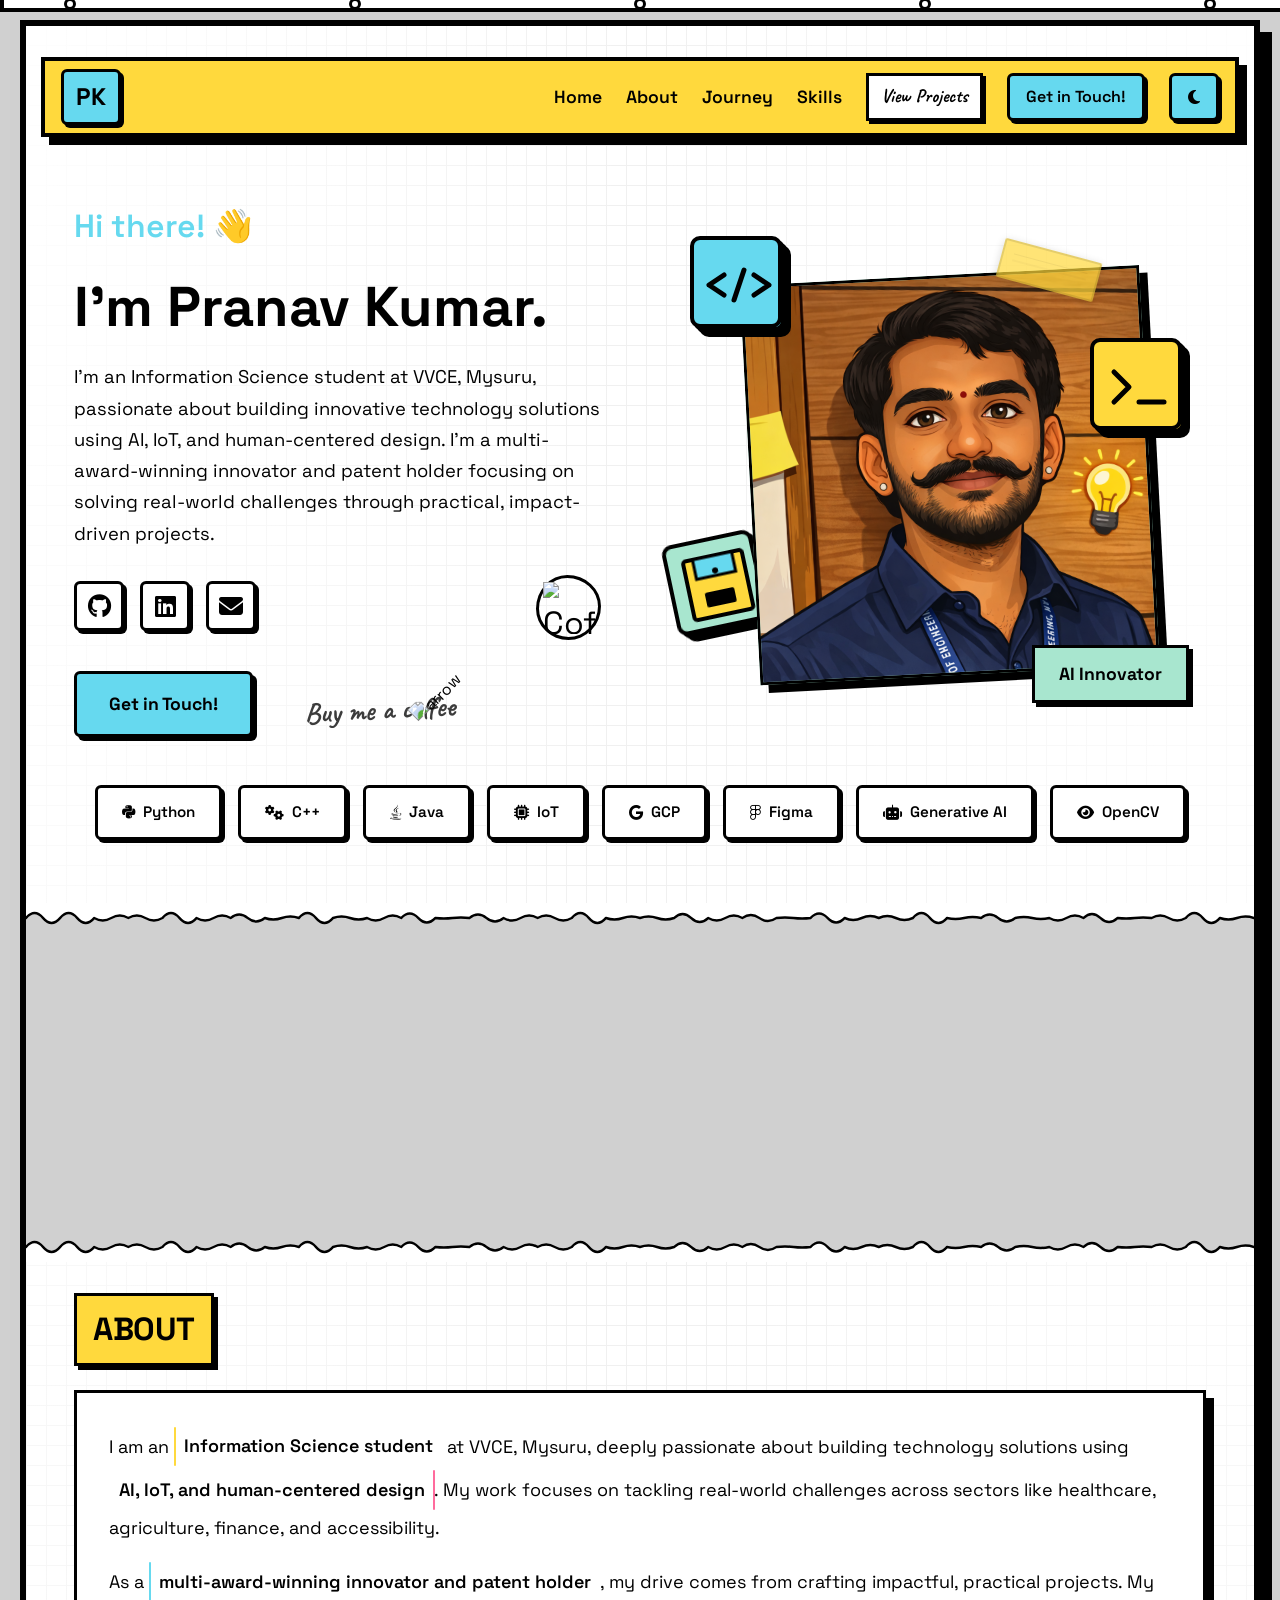
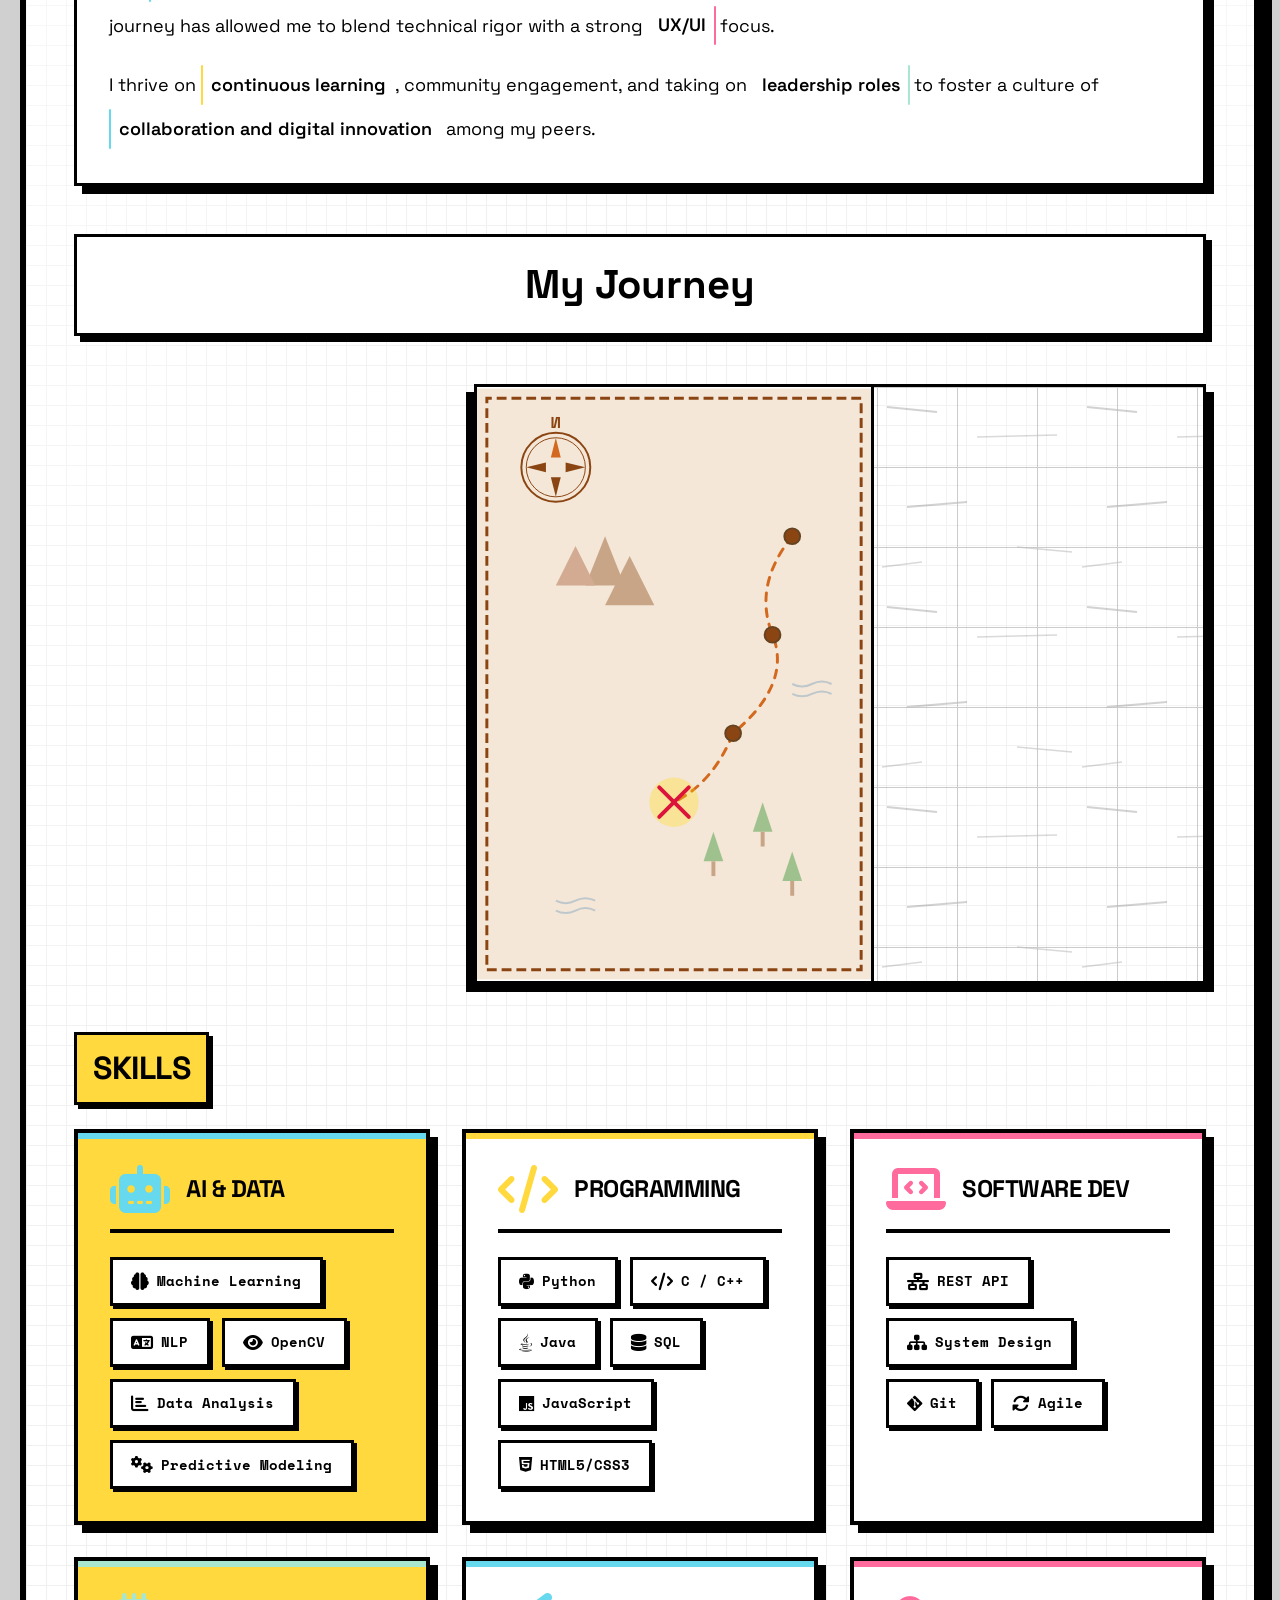
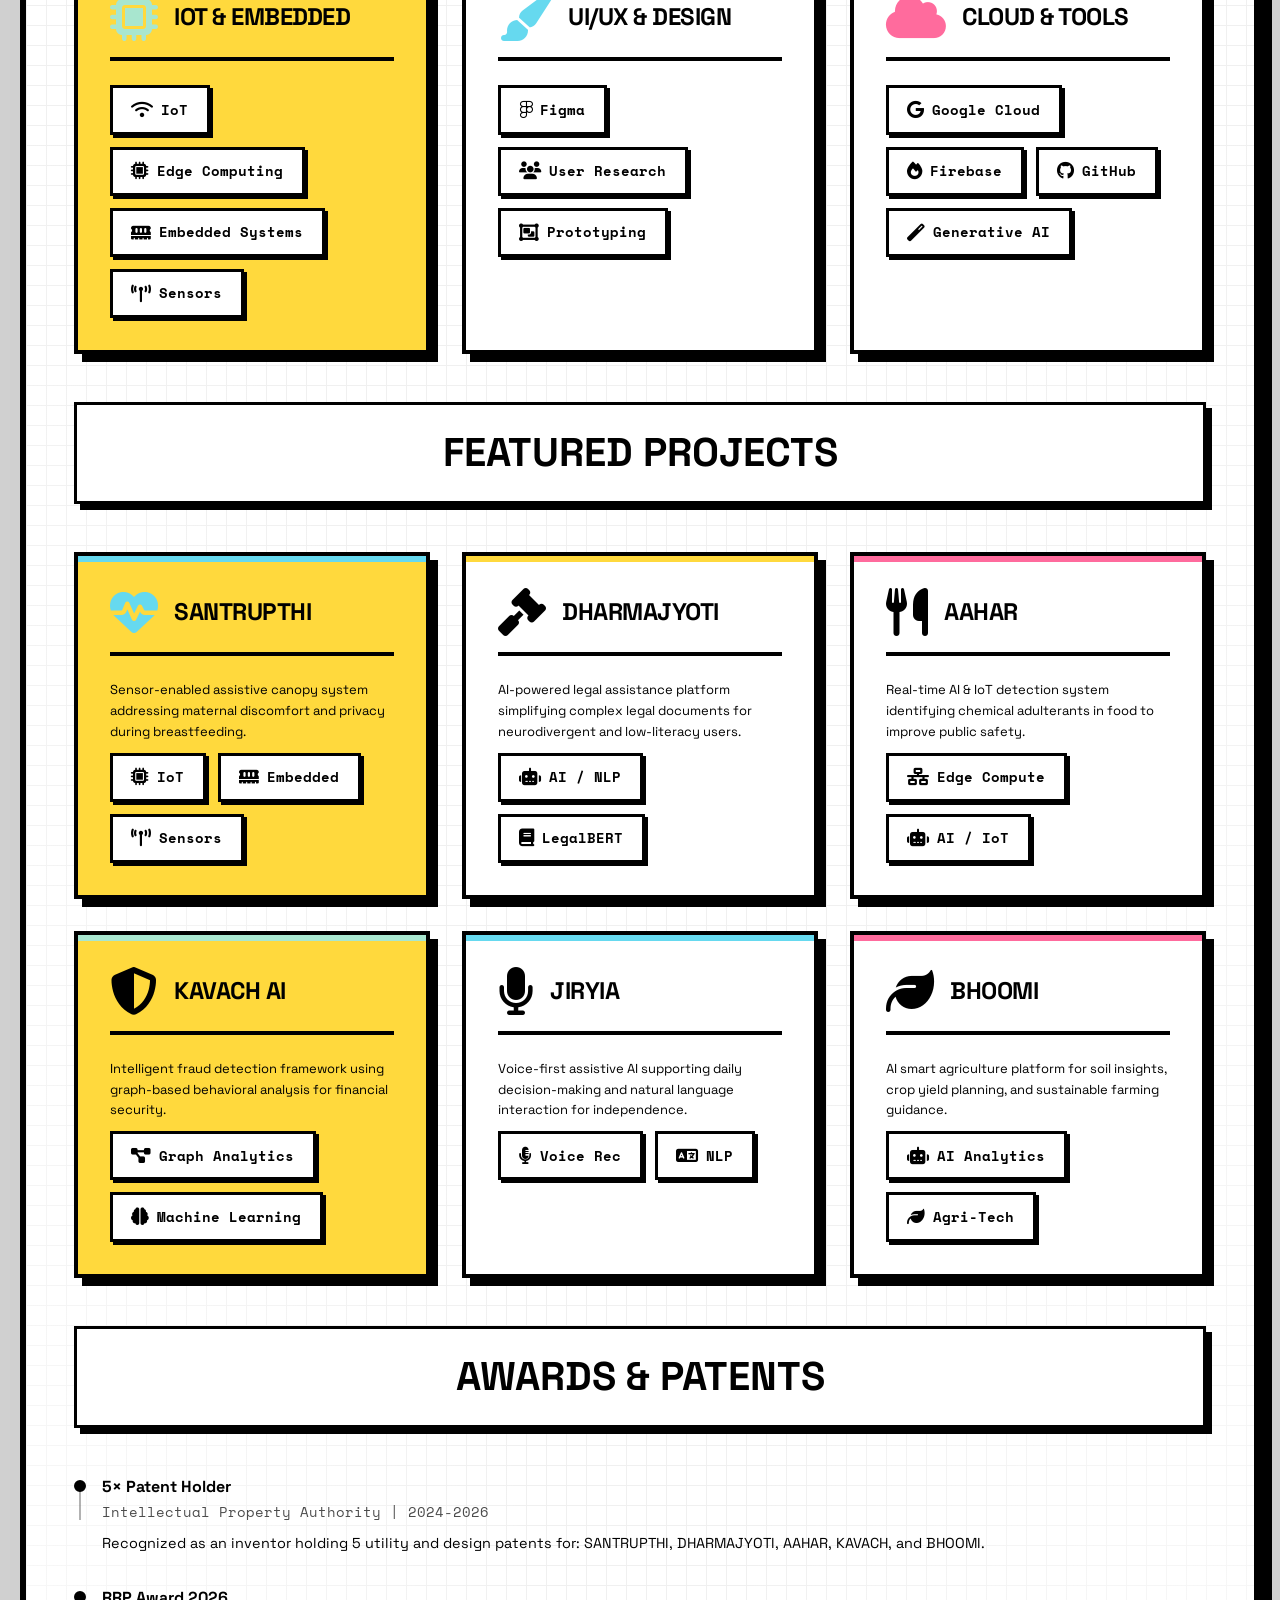
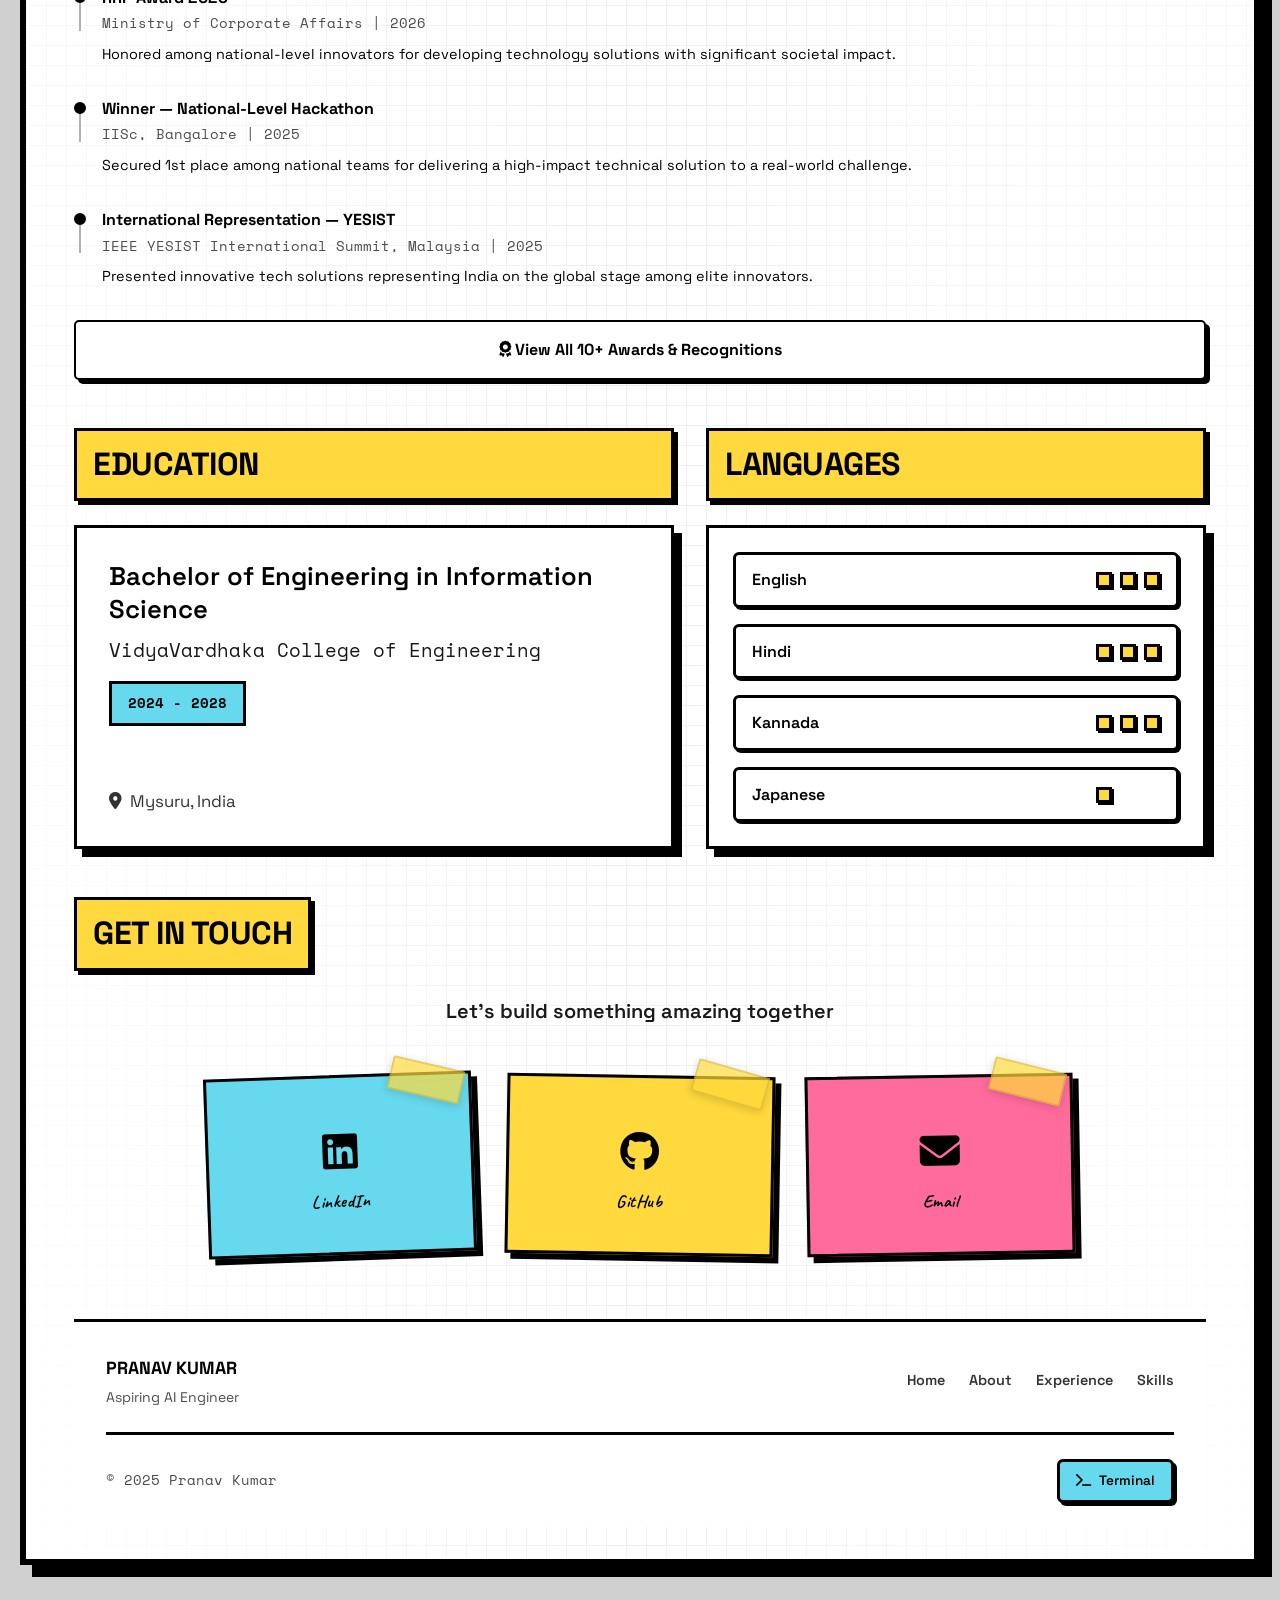
==== commit 92d71b40: "Update index.html" ====
--- a/index.html
+++ b/index.html
@@ -241,7 +241,7 @@
                 <div class="hero-right">
                     <div class="hero-image-wrapper">
                         <div class="tape-sticker"></div>
-                        <img src="image/pranav-profile.png" alt="Pranav Kumar" class="hero-photo" width="400"
+                        <img src="pranav-profile.png" alt="Pranav Kumar" class="hero-photo" width="400"
                             height="400" fetchpriority="high">
                         <div class="deco-code">
                             <svg width="100" height="100" viewBox="0 0 100 100" fill="none"
@@ -1513,4 +1513,4 @@
     </script>
 </body>
 
-</html>+</html>
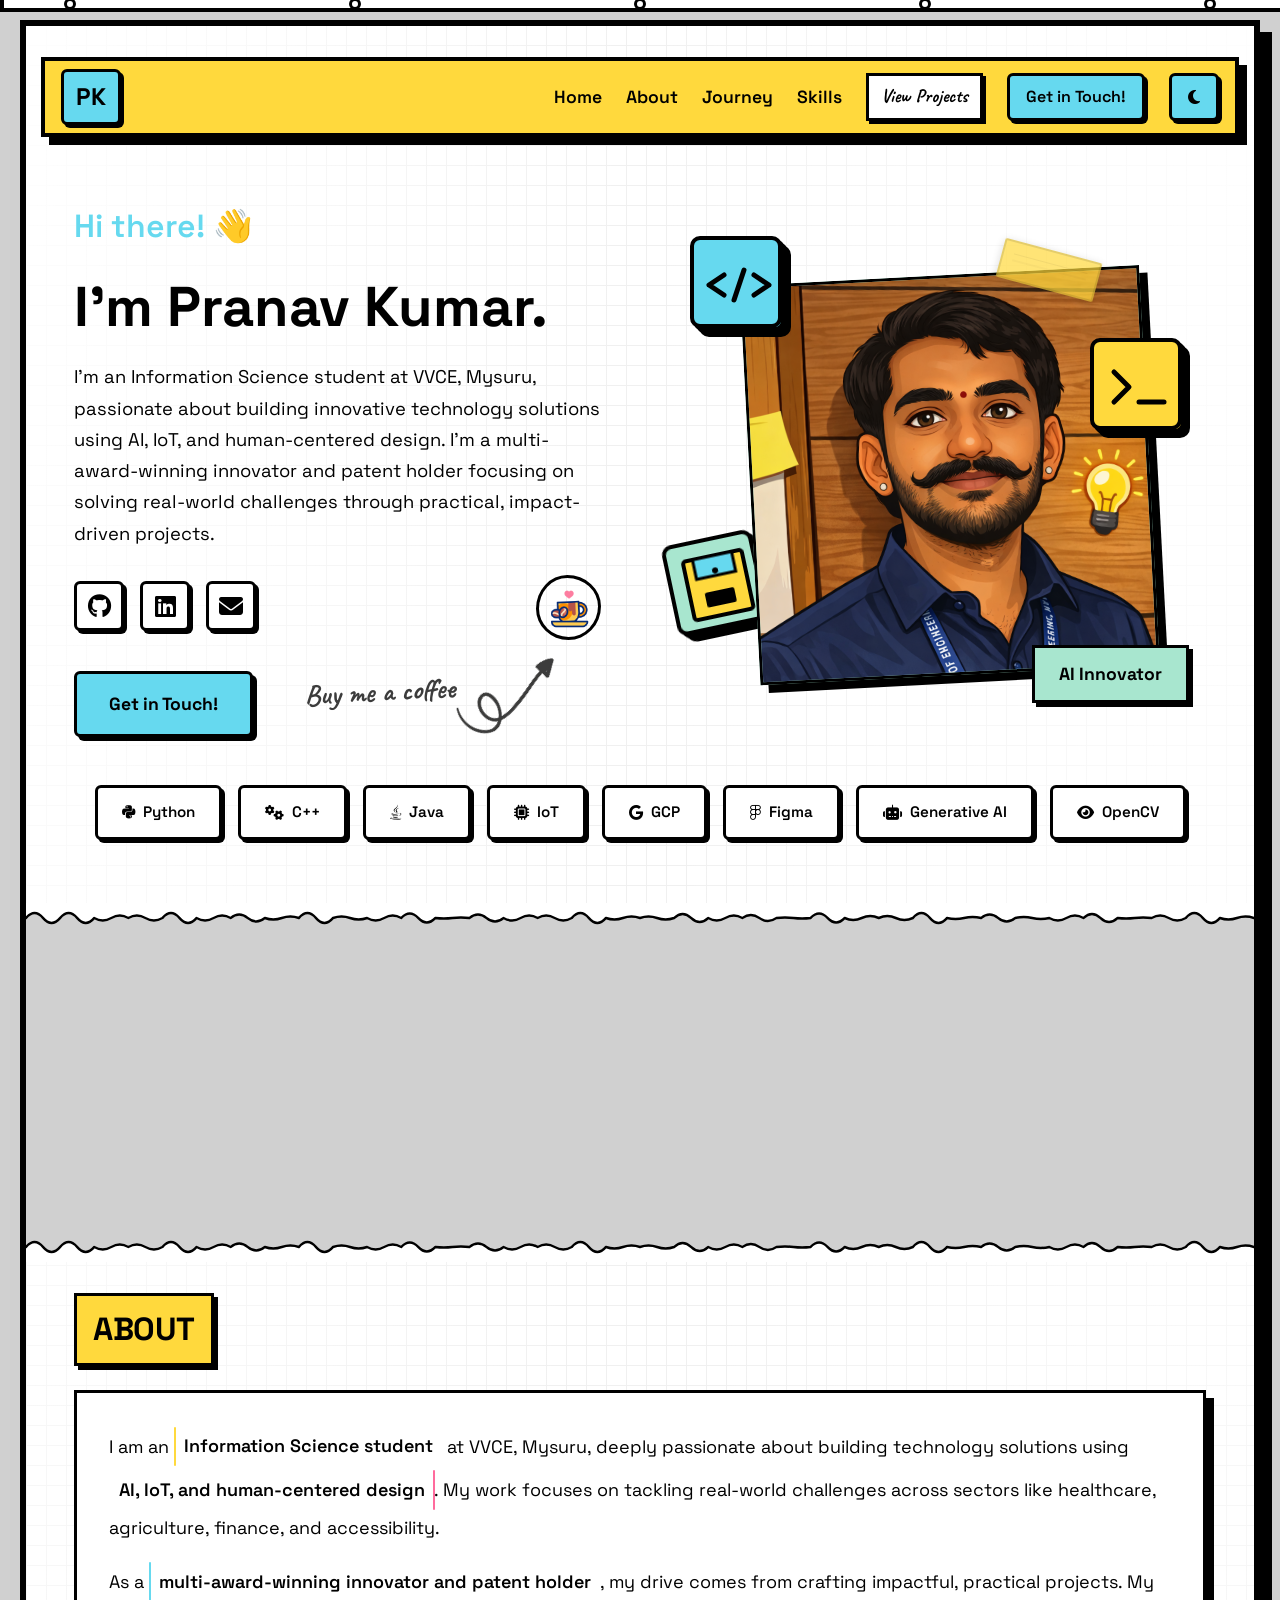
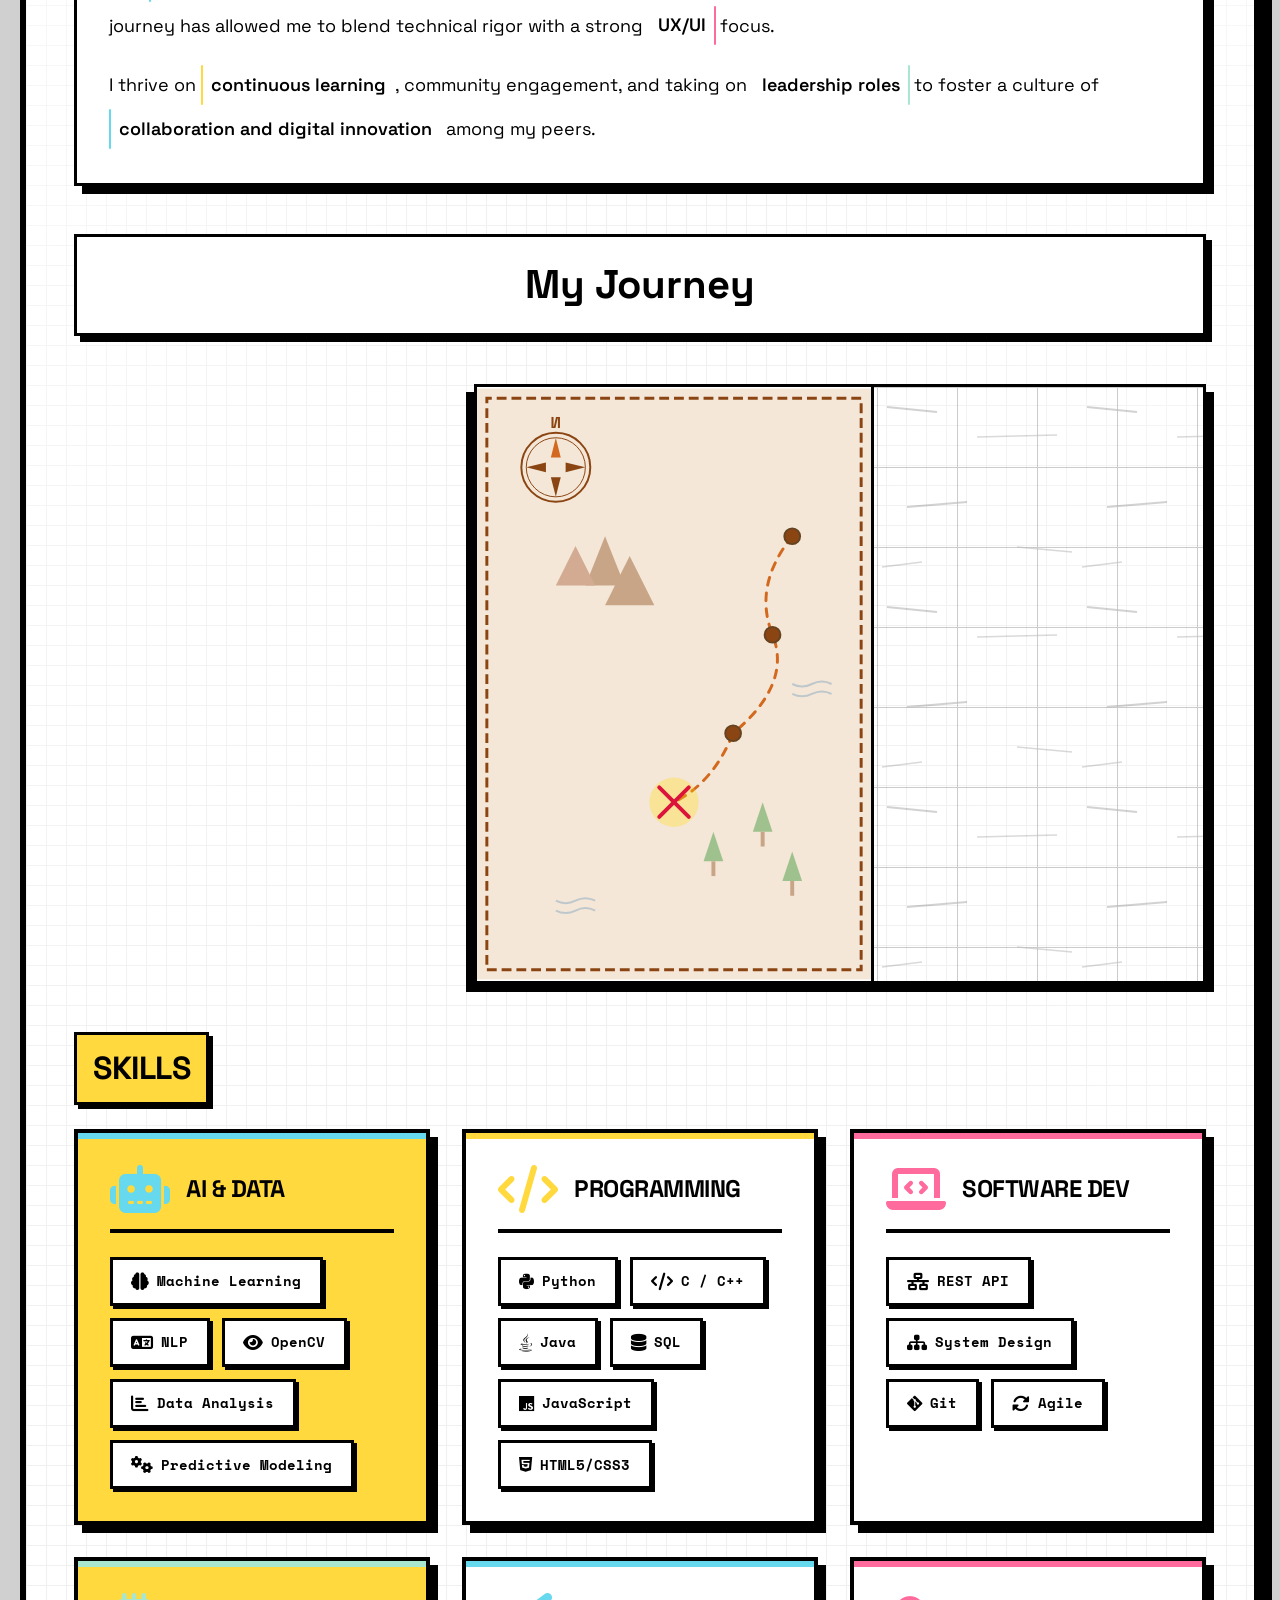
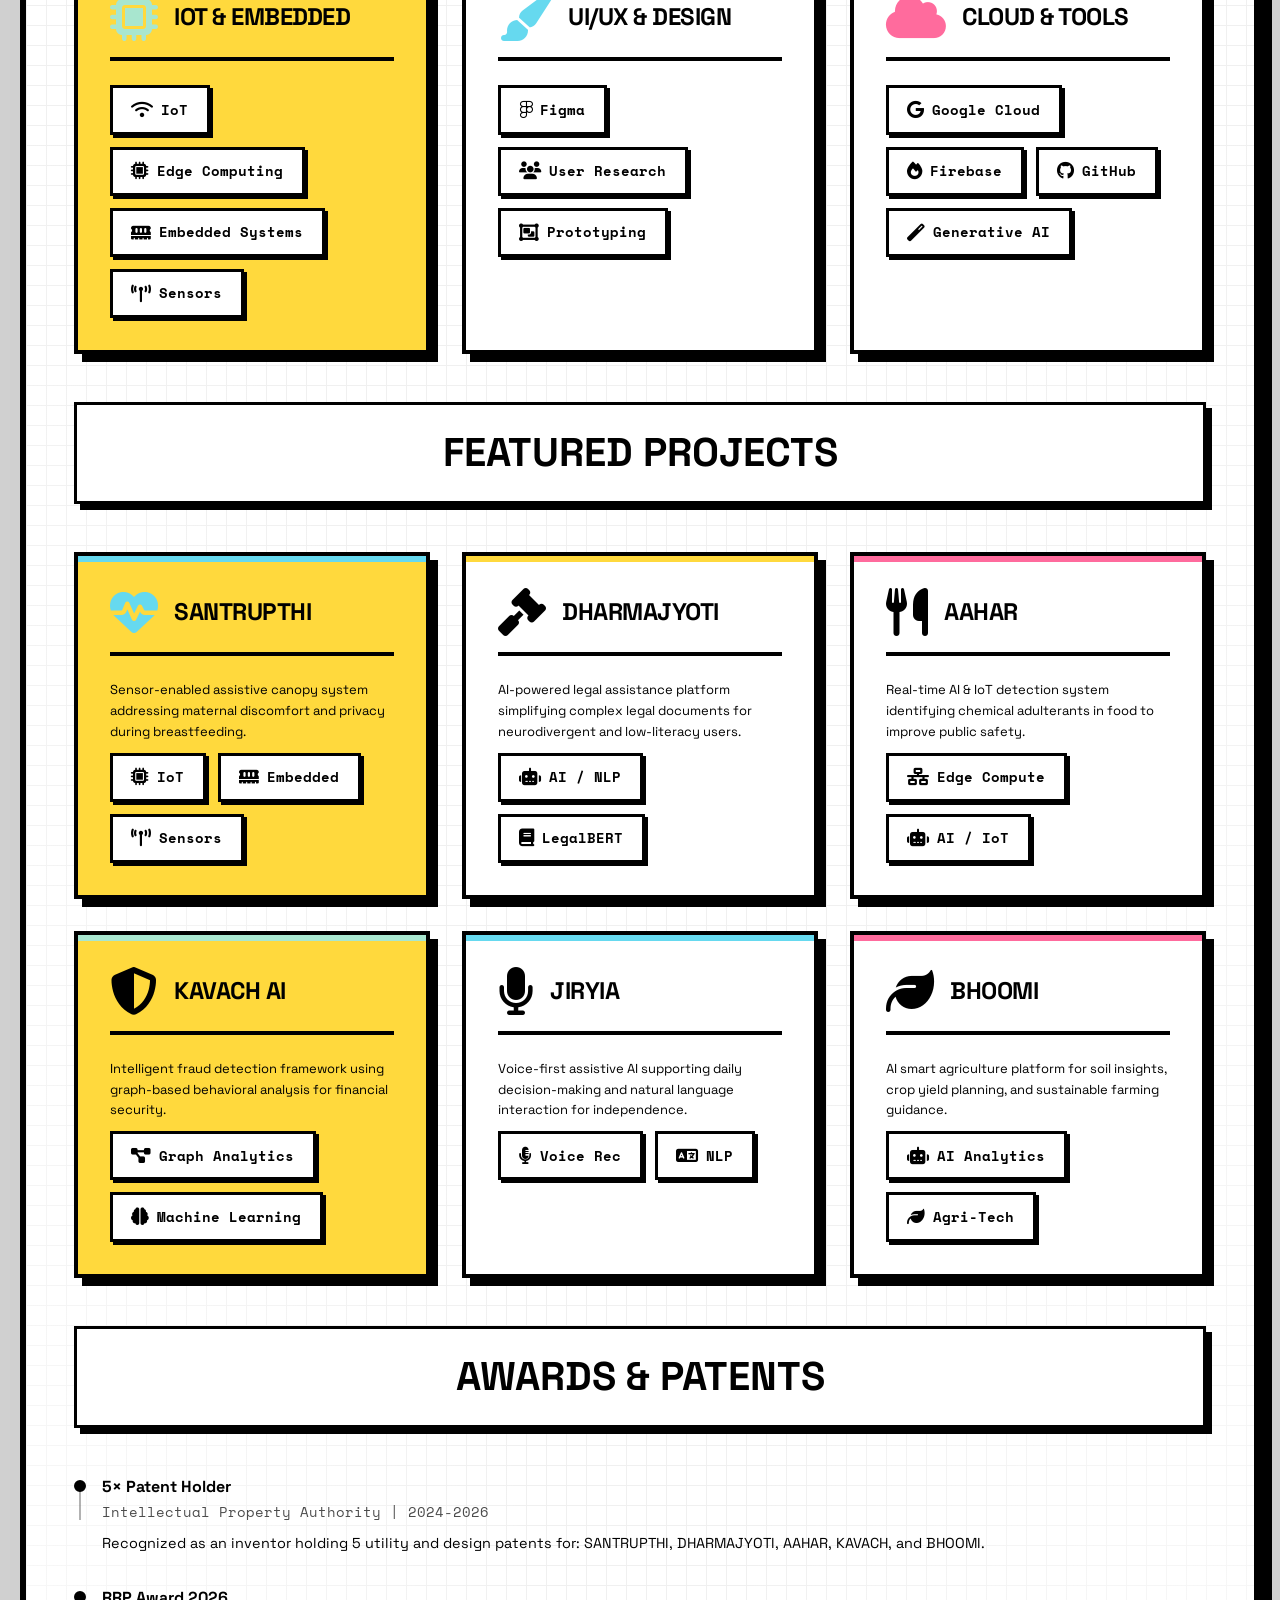
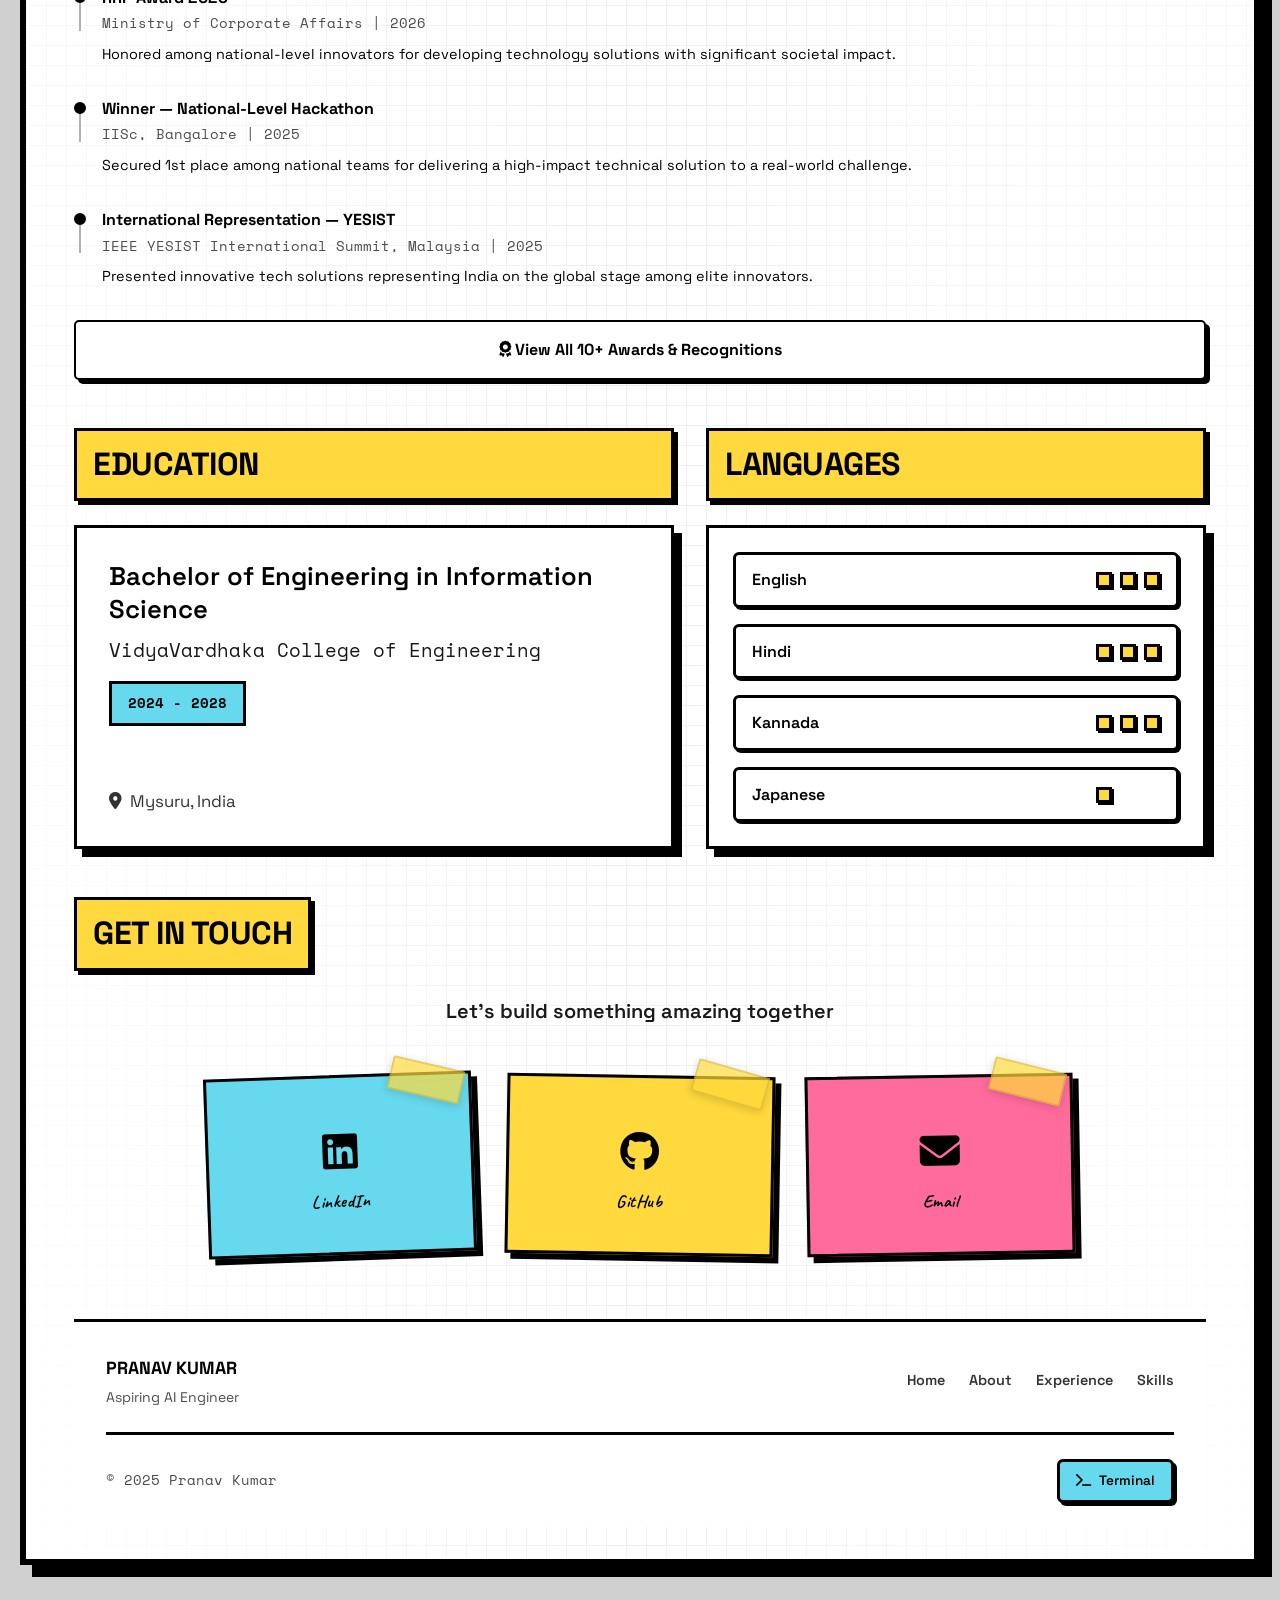
==== commit 002948a5: "Update index.html" ====
--- a/index.html
+++ b/index.html
@@ -226,12 +226,12 @@
                         <div class="coffee-cta-wrapper">
                             <div class="coffee-arrow">
                                 <span class="coffee-arrow-text">Buy me a coffee</span>
-                                <img src="image/arrow.png" alt="arrow" class="coffee-arrow-img" width="140"
+                                <img src="arrow.png" alt="arrow" class="coffee-arrow-img" width="140"
                                     height="140">
                             </div>
                             <a href="https://vimeo.com/1084933368/18ba679585?fl=pl&fe=sh" target="_blank"
                                 class="btn-coffee">
-                                <img src="image/caffe-icon.gif" alt="Coffee" class="coffee-icon-img" width="52"
+                                <img src="caffe-icon.gif" alt="Coffee" class="coffee-icon-img" width="52"
                                     height="52">
                             </a>
                         </div>
